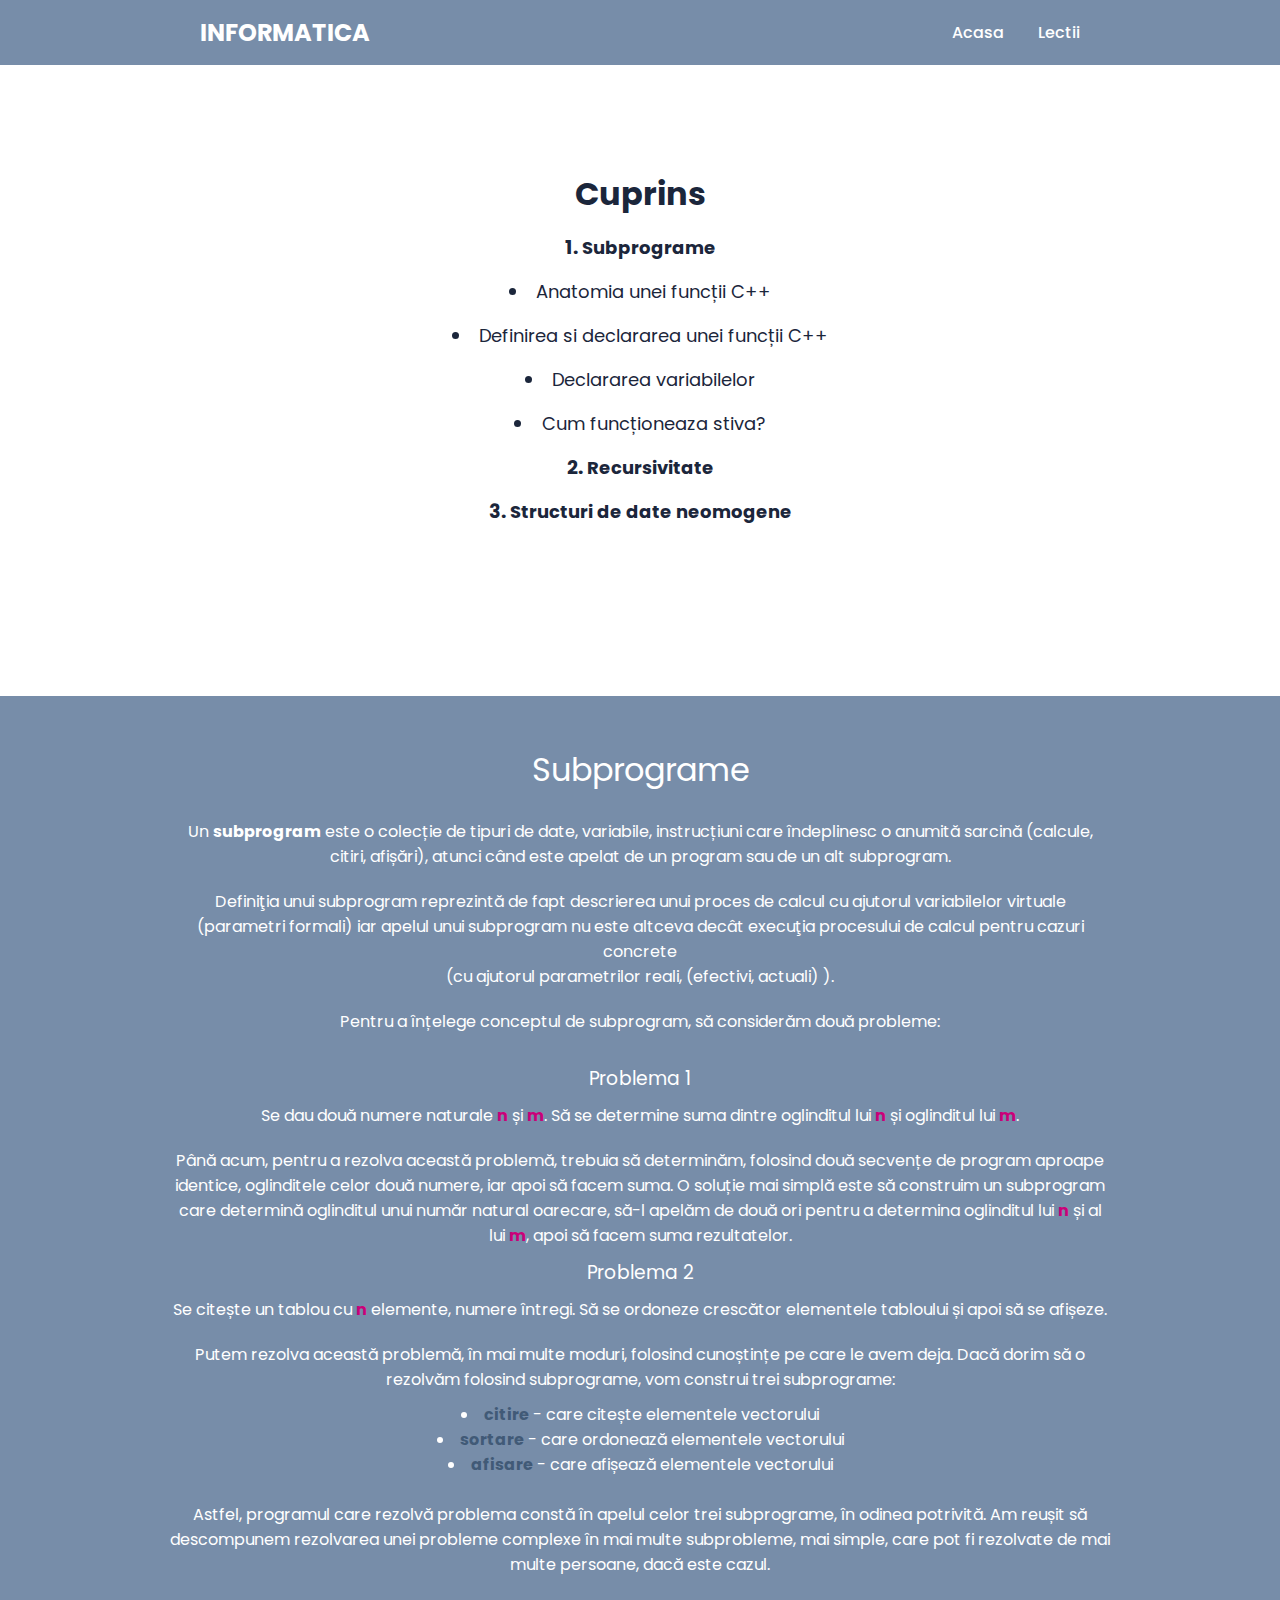
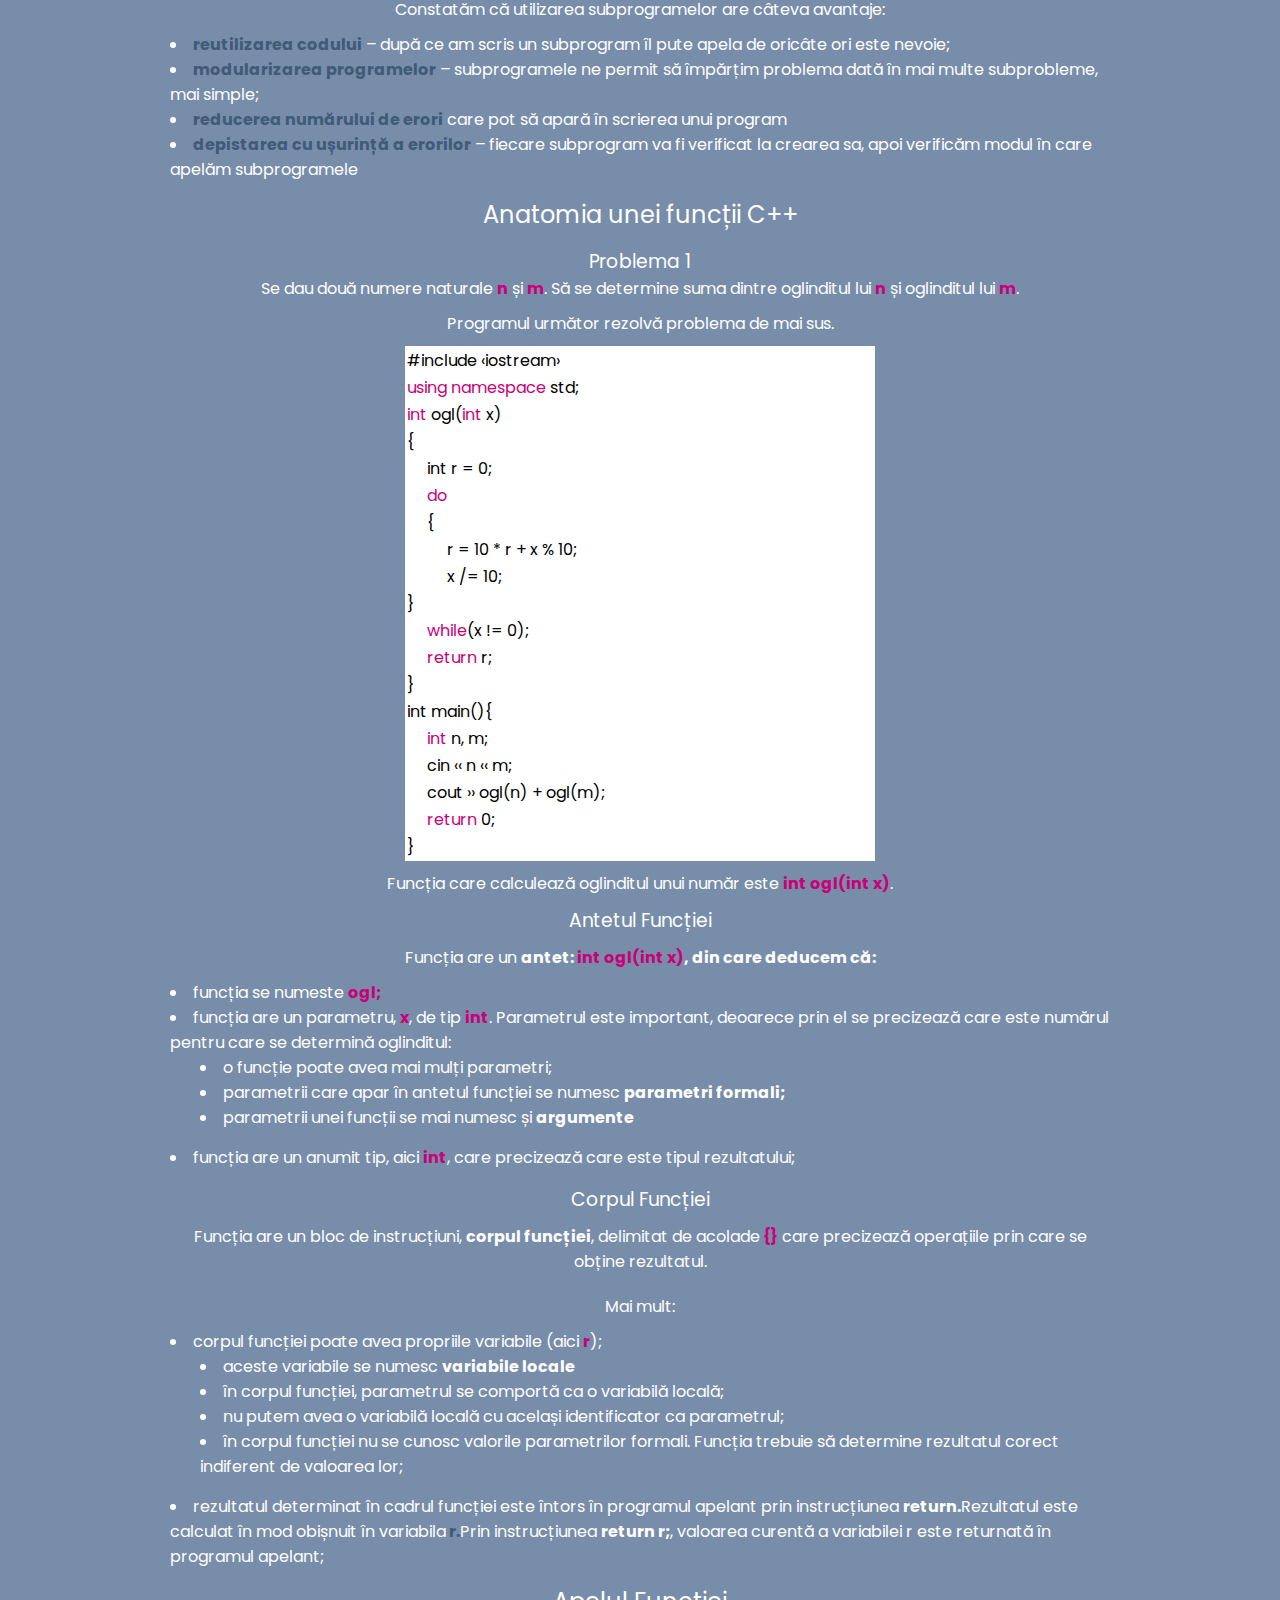
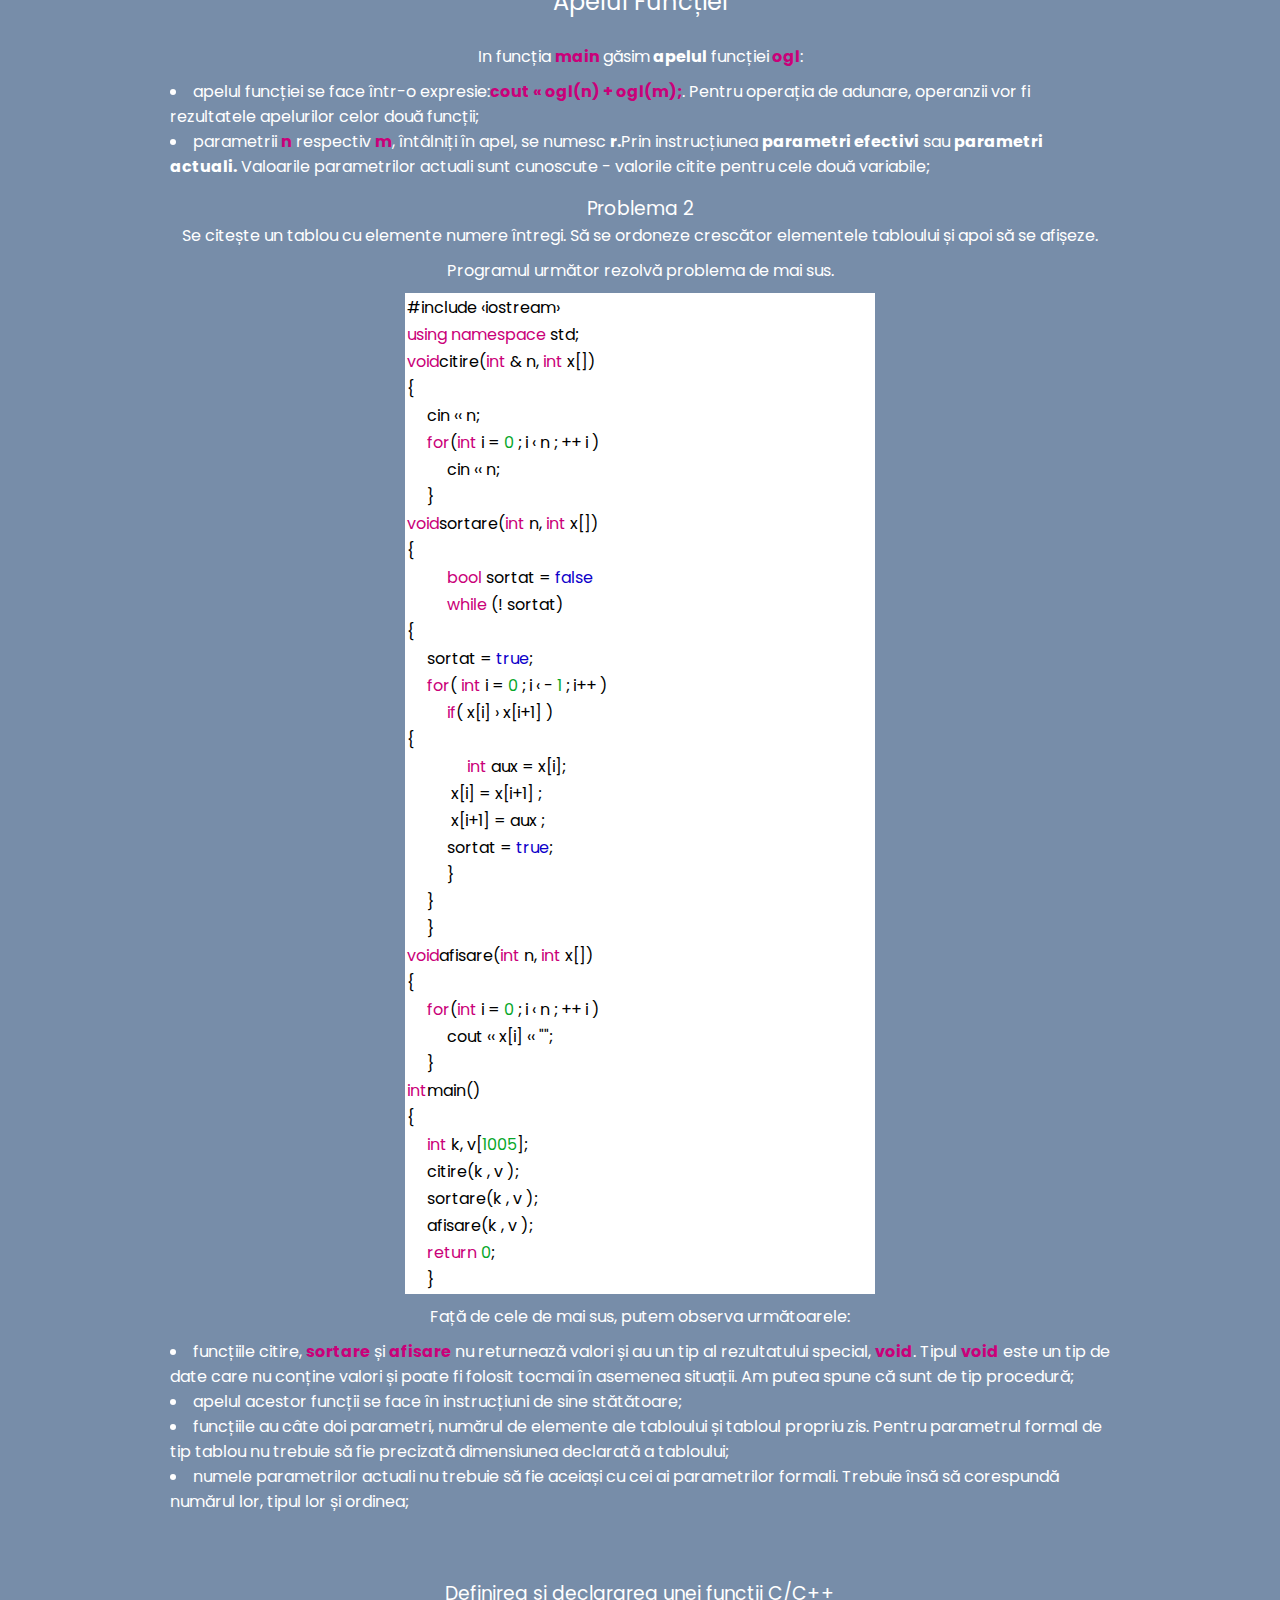
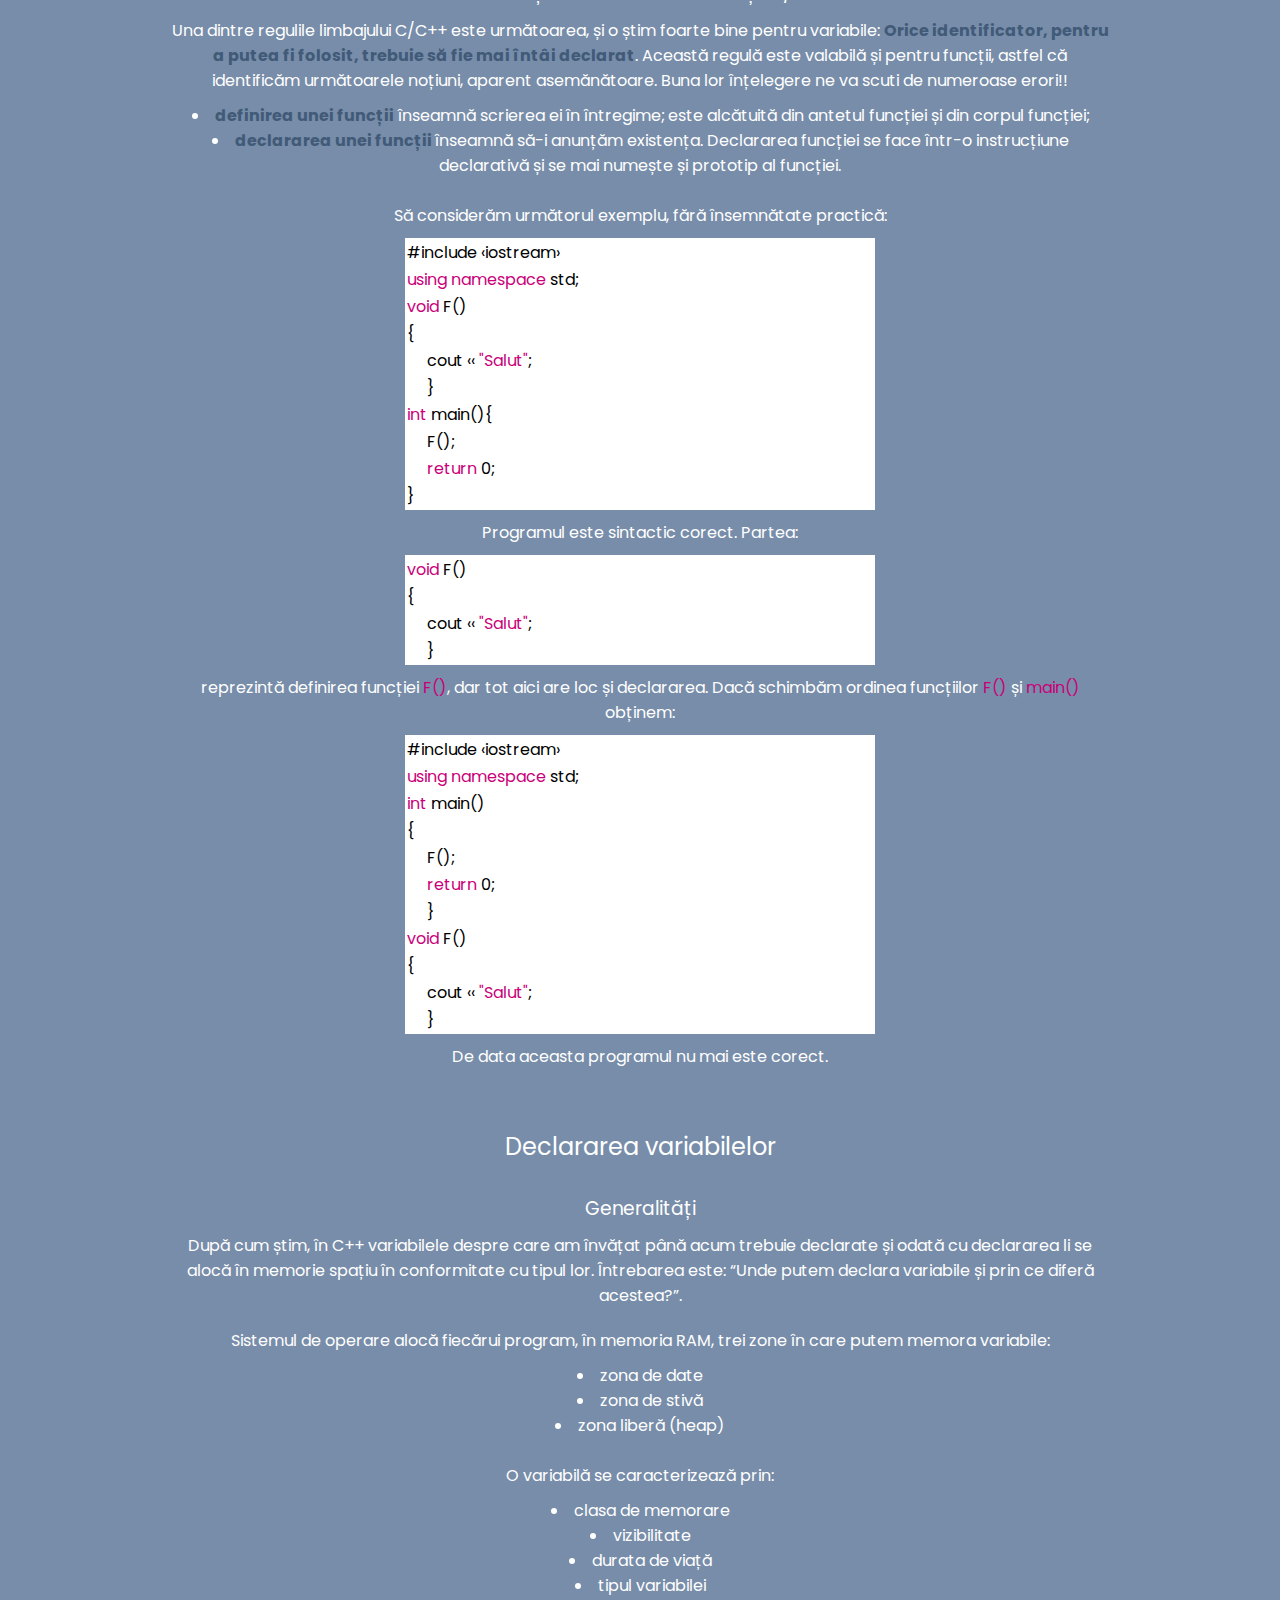
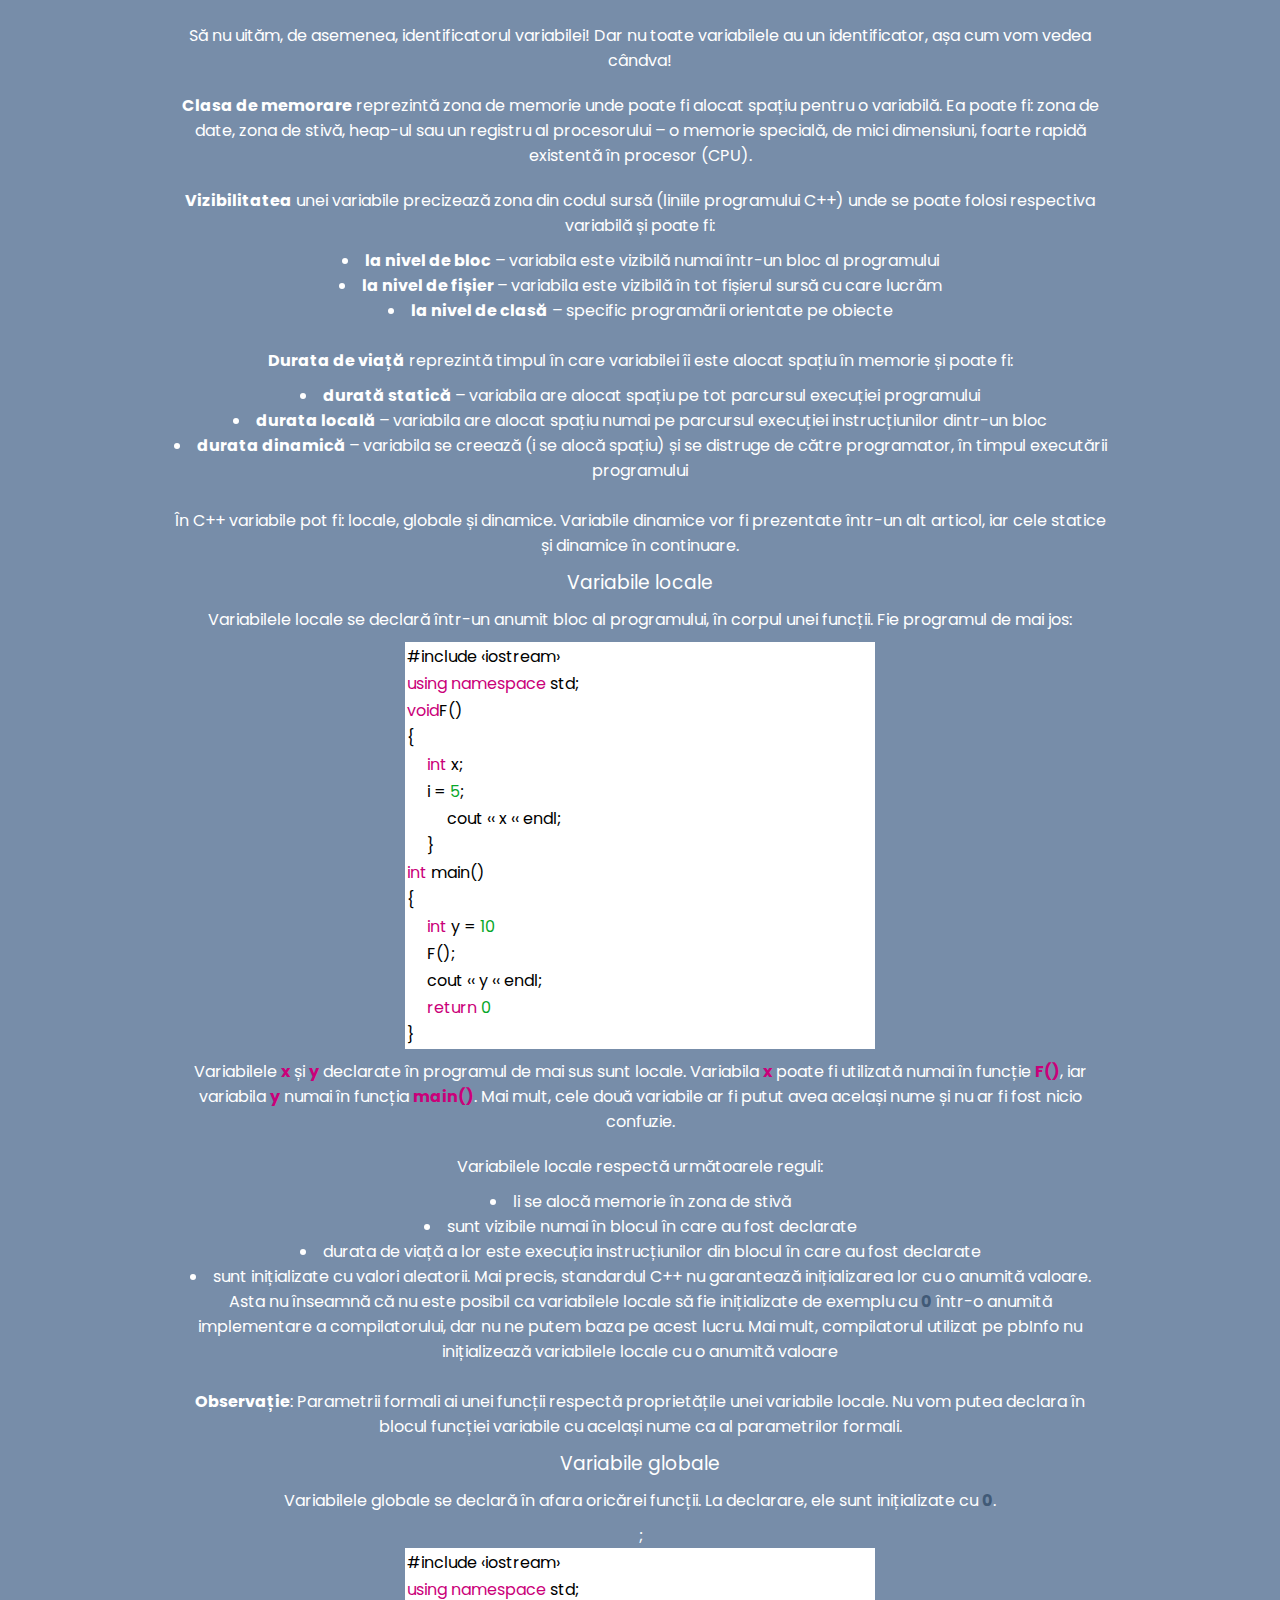
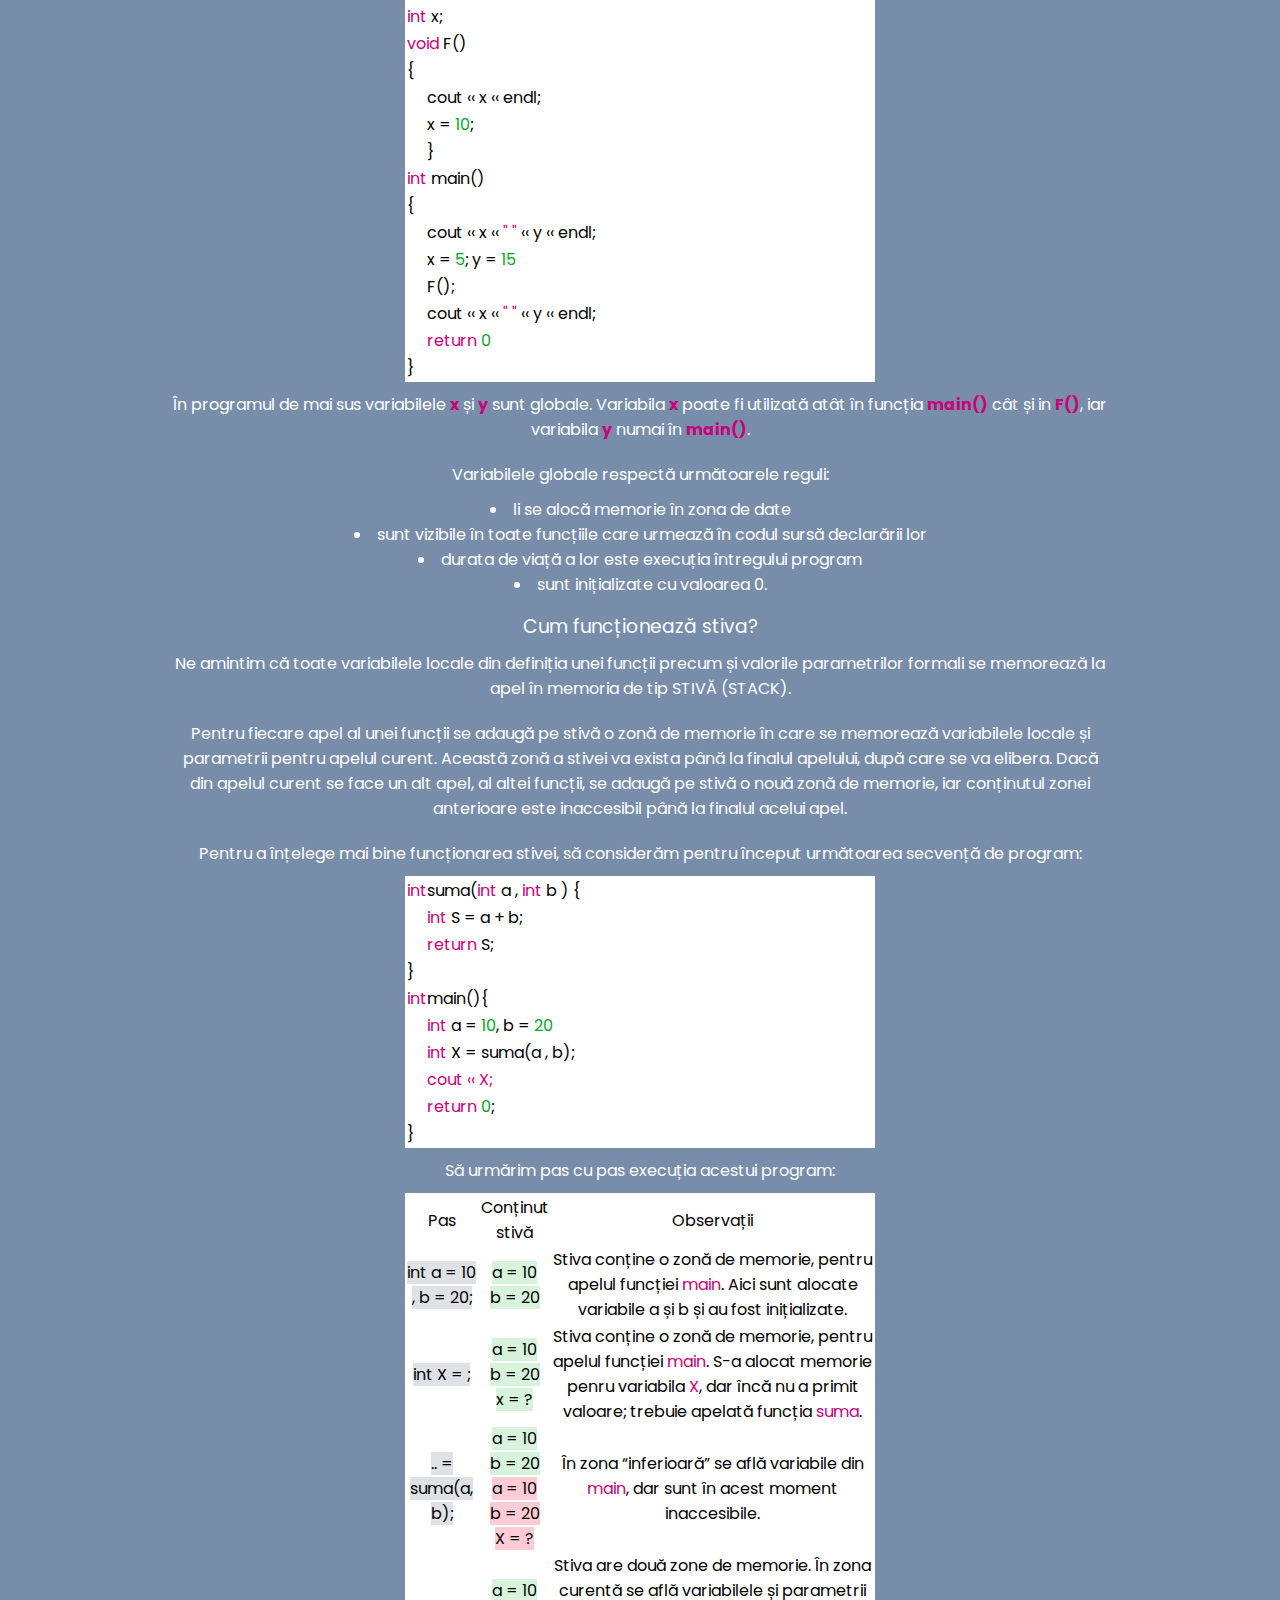
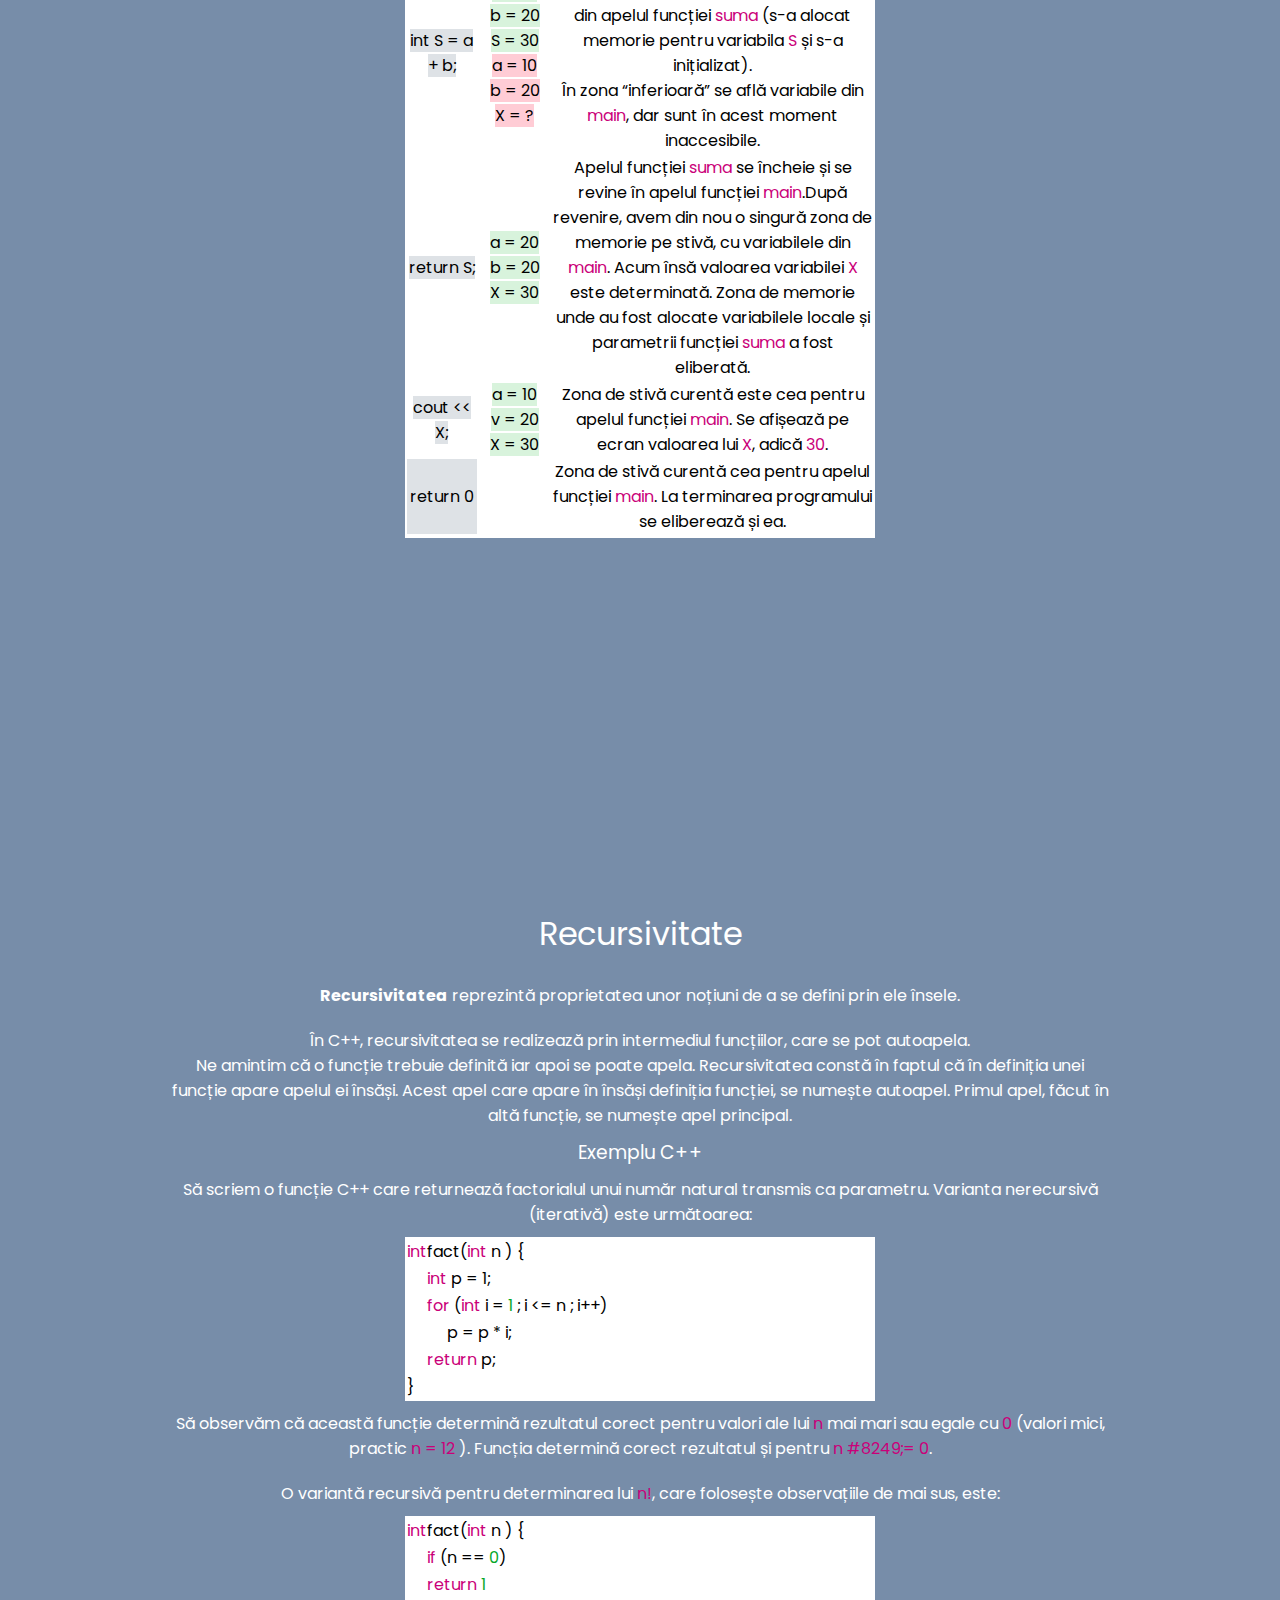
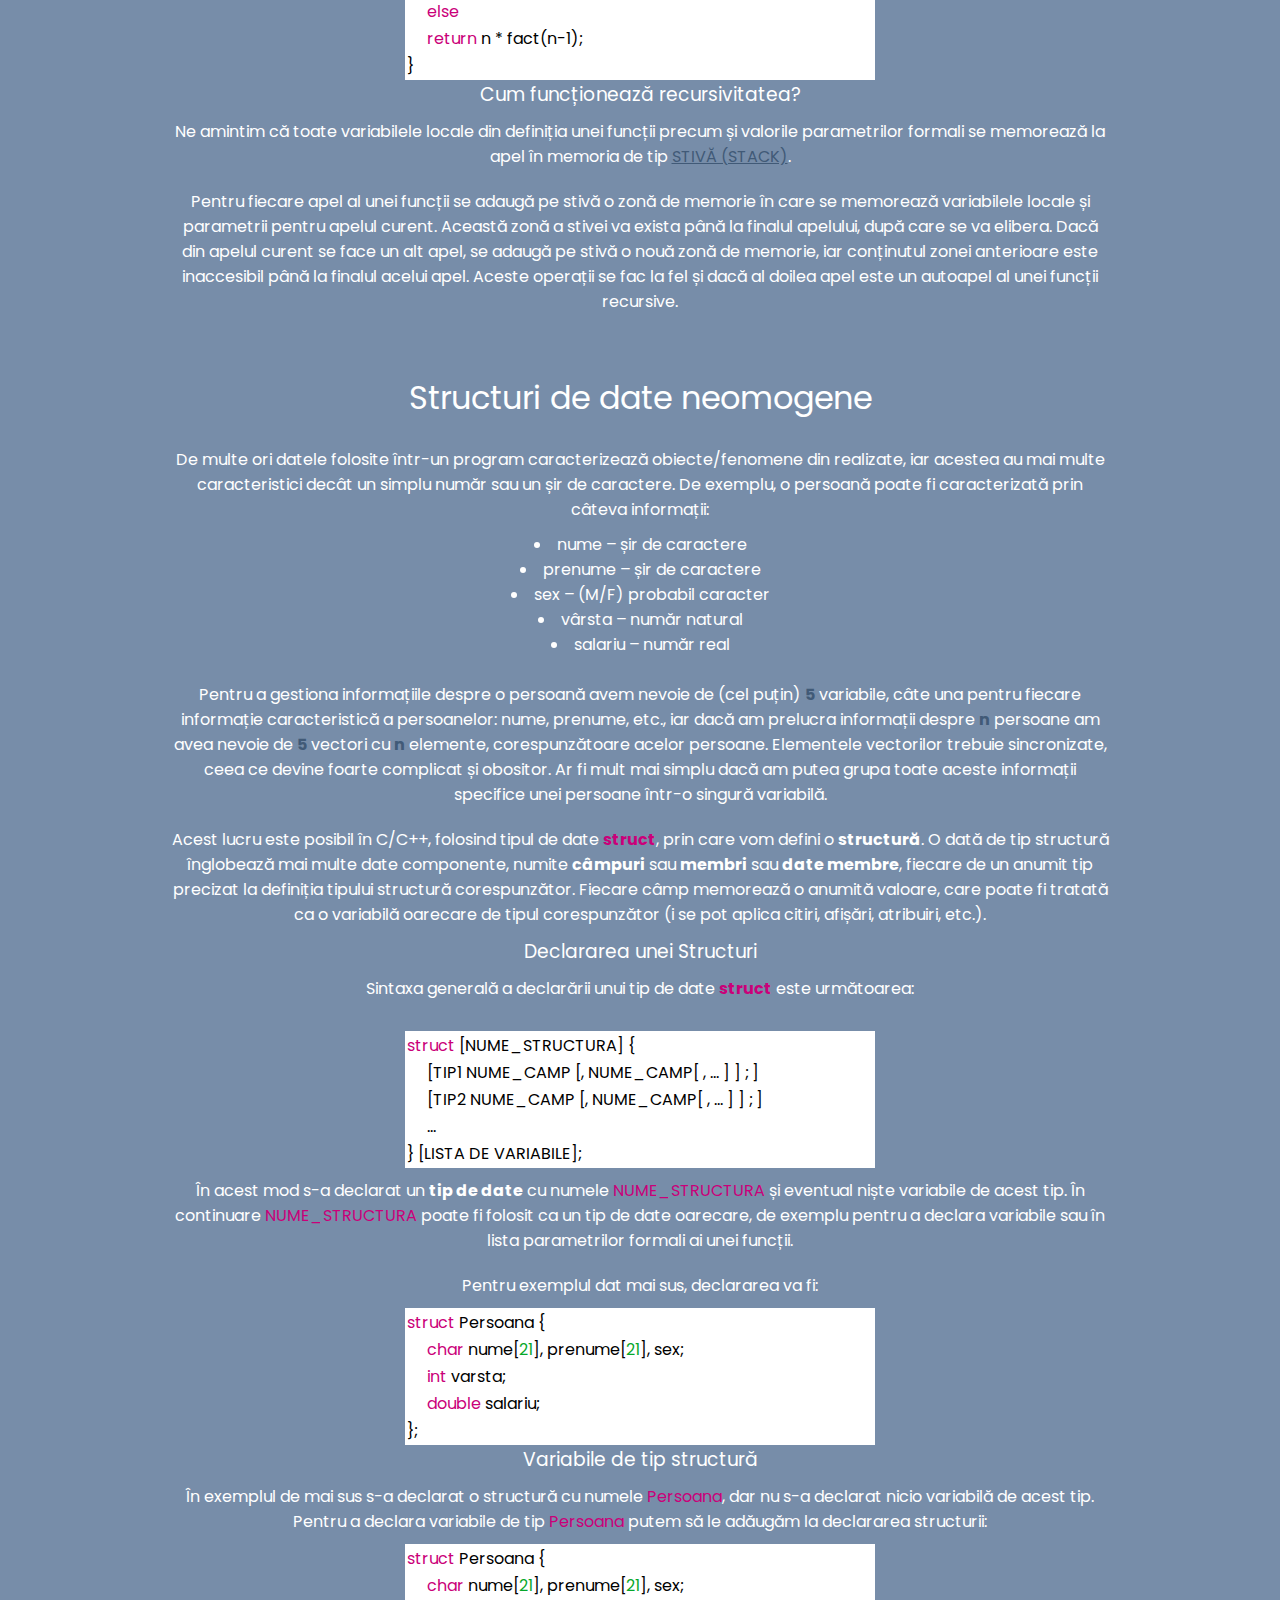
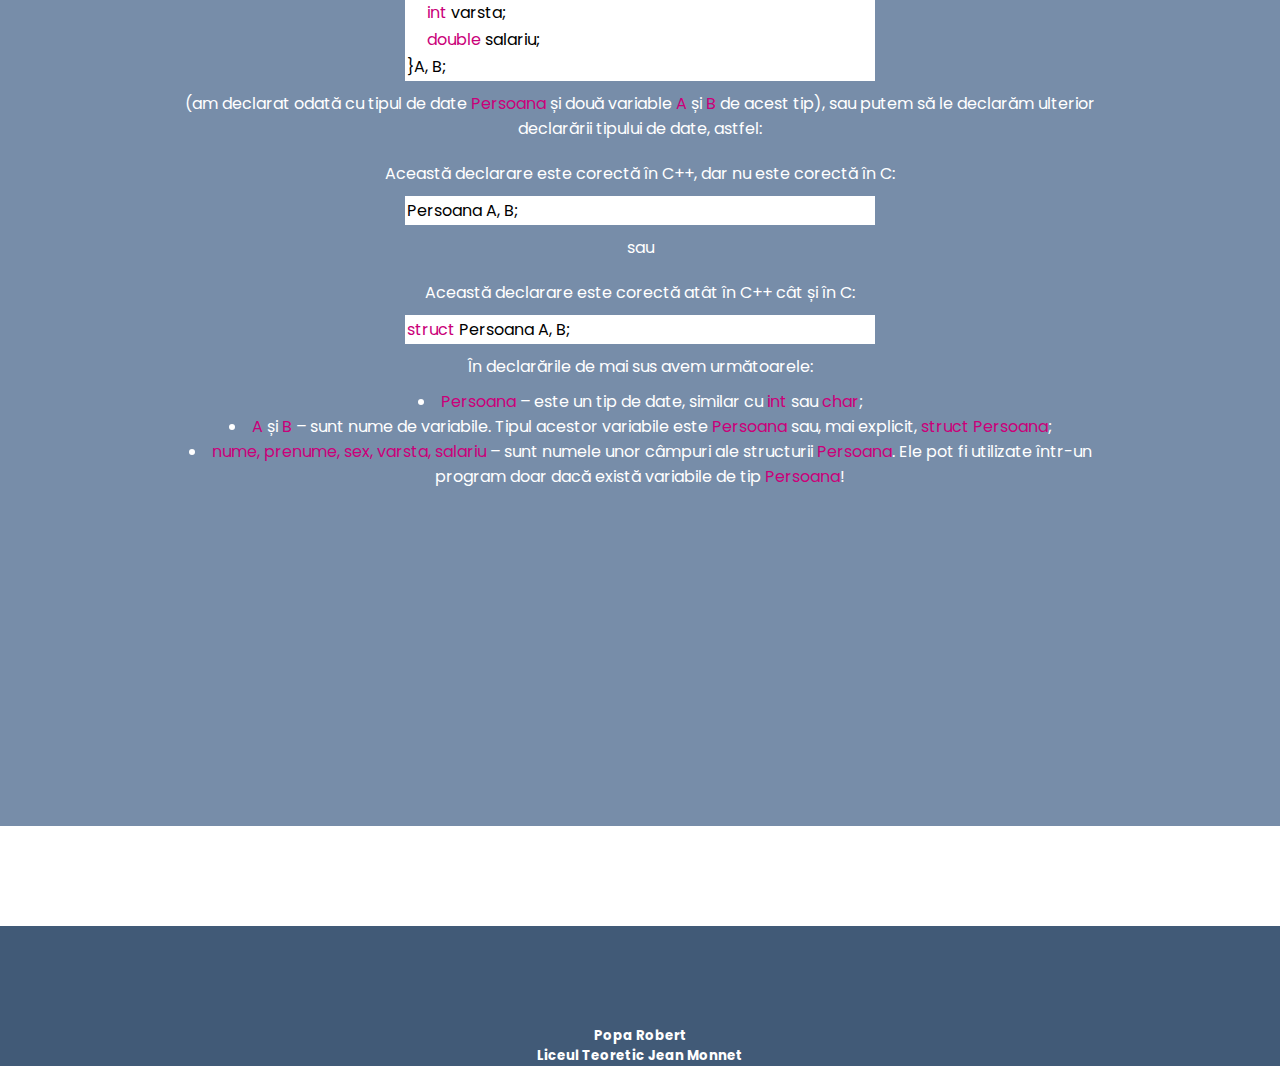
==== lectii.html @ 436a8787 "First commit" ====
<!DOCTYPE html>
<html lang="en">
<head>
    <meta charset="UTF-8">
    <link rel="stylesheet" href="style.css">
    <meta http-equiv="X-UA-Compatible" content="IE=edge">
    <meta name="viewport" content="width=device-width, initial-scale=1.0">
    <title>Lecții</title>
</head>
<body>


    <header>
        <a href="home.html" class="brand">Informatica</a>
        <div class="menu-btn"></div>
        <nav class="navigation" id="main-nav">
          <div class="navigation-items">
            <a href="home.html">Acasa</a>
            <div class="dropdown">
                <a href="#">Lectii</a>
                <div class="dropdown-content">
                    <a href="#">Subprograme</a>
                    <a href="#">Recursivitate</a>
                    <a href="#">Structuri</a>
                </div>
            </div>

            <style>
                .dropdown {
                  position: relative;
                  display: inline-block;
                }
                
                .dropdown-content {
                  display: none;
                  position: absolute;
                  background-color: #778da9;
                  min-width: 160px;
                  box-shadow: 0px 8px 16px 0px rgba(0,0,0,0.5);
                  padding: 12px 5px 16px 5px;
                  z-index: 1;
                }
                
                .dropdown:hover .dropdown-content {
                  display: block;
                }
            </style>
                
        </div>
        </nav>
      </header>

      <section class="no1">
        <div id="cuprins">
            <div class="cuprins">
                <h1>Cuprins</h1>
                <ol>
                    <li class="ol"><a href="#subprograme">Subprograme</a>
                            <ul>
                                <li><a href="#subanat">Anatomia unei funcții C++</a></li>
                                <li><a href="#subdef">Definirea si declararea unei funcții C++</a></li>
                                <li><a href="#subvar">Declararea variabilelor</a></li>
                                <li><a href="#substiv">Cum funcționeaza stiva?</a></li>
                            </ul>
                    </li>
                    <li class="ol"><a href="#recursivitate">Recursivitate</a>
                    </li>
                   
                </li>
                <li class="ol"><a href="#structuri">Structuri de date neomogene</a>
            </li>    
            </ol>
            </div>
        </div>
      </section>

<section id="subprograme">
  <h1 style="padding-top: 50px;">Subprograme</h1>
  <p>Un <span style="font-weight: bold;">subprogram</span> este o colecție de tipuri de date, variabile, instrucțiuni care îndeplinesc o anumită sarcină (calcule, citiri, afișări), atunci când este apelat de un program sau de un alt subprogram.</p>
  <p>Definiţia unui subprogram reprezintă de fapt descrierea unui proces de calcul cu ajutorul variabilelor virtuale (parametri formali) iar apelul unui subprogram nu este altceva decât execuţia procesului de calcul pentru cazuri concrete<br>(cu ajutorul parametrilor reali, (efectivi, actuali) ).</p>
<p style="padding-bottom: 30px;">Pentru a înțelege conceptul de subprogram, să considerăm două probleme:

</p>
<h3>Problema 1</h3>
<p>Se dau două numere naturale <span style="color:#ca0079; font-weight: bold;">n</span> și <span style="color:#ca0079; font-weight: bold;">m</span>. Să se determine suma dintre oglinditul lui <span style="color:#ca0079; font-weight: bold;">n</span> și oglinditul lui <span style="color:#ca0079; font-weight: bold;">m</span>.</p>
<p>Până acum, pentru a rezolva această problemă, trebuia să determinăm, folosind două secvențe de program aproape identice, oglinditele celor două numere, iar apoi să facem suma. O soluție mai simplă este să construim un subprogram care determină oglinditul unui număr natural oarecare, să-l apelăm de două ori pentru a determina oglinditul lui <span style="color:#ca0079; font-weight: bold;">n</span> și al lui <span style="color:#ca0079; font-weight: bold;">m</span>, apoi să facem suma rezultatelor.</p>
<h3>Problema 2</h3>
<p>Se citește un tablou cu <span style="color:#ca0079; font-weight: bold;">n</span> elemente, numere întregi. Să se ordoneze crescător elementele tabloului și apoi să se afișeze.</p>
<p>Putem rezolva această problemă, în mai multe moduri, folosind cunoștințe pe care le avem deja. Dacă dorim să o rezolvăm folosind subprograme, vom construi trei subprograme:</p>
<ul style="list-style: inside;">
  <li><span style="color:#415a77; font-weight: bold;">citire</span> - care citește elementele vectorului</li>
  <li><span style="color:#415a77; font-weight: bold;">sortare</span> - care ordonează elementele vectorului</li>
  <li><span style="color:#415a77; font-weight: bold;">afisare</span> - care afișează elementele vectorului</li>
</ul>
<p>Astfel, programul care rezolvă problema constă în apelul celor trei subprograme, în odinea potrivită. Am reușit să descompunem rezolvarea unei probleme complexe în mai multe subprobleme, mai simple, care pot fi rezolvate de mai multe persoane, dacă este cazul.</p>
<p>Constatăm că utilizarea subprogramelor are câteva avantaje:</p>
<ul style="text-align: left;">
  <li><span style="color:#415a77; font-weight: bold;">reutilizarea codului</span> – după ce am scris un subprogram îl pute apela de oricâte ori este nevoie;</li>
  <li><span style="color:#415a77; font-weight: bold;">modularizarea programelor</span> – subprogramele ne permit să împărțim problema dată în mai multe subprobleme, mai simple;</li>
  <li><span style="color:#415a77; font-weight: bold;">reducerea numărului de erori</span> care pot să apară în scrierea unui program</li>
  <li><span style="color:#415a77; font-weight: bold;">depistarea cu ușurință a erorilor</span> – fiecare subprogram va fi verificat la crearea sa, apoi verificăm modul în care apelăm subprogramele</li>
</ul>

<div id="subanat">
  <h2>Anatomia unei funcții C++</h2>
  <h3>Problema 1</h3>
  <h4 style="font-weight: normal;">Se dau două numere naturale <span style="color:#ca0079; font-weight: bold;">n</span> și <span style="color:#ca0079; font-weight: bold;">m</span>. Să se determine suma dintre oglinditul lui <span style="color:#ca0079; font-weight: bold;">n</span> și oglinditul lui <span style="color:#ca0079; font-weight: bold;">m</span>.</h4>
<p>Programul următor rezolvă problema de mai sus.</p>
  
<table style="background-color: #fff;text-align: left; margin-left: auto; margin-right: auto;width: 50%;color: black; ">
  <tr><td>#include &#8249;iostream&#8250;</span></td></tr>
  <tr><td><span style="color:#ca0079">using namespace</span> std;</td></tr>
  <tr><td><span style="color:#ca0079">int</span> ogl(<span style="color:#ca0079">int</span> x)</td></tr>
  <tr><td>&#123;</td></tr>
  <tr><td>&nbsp;&nbsp;&nbsp;&nbsp;&nbsp;<span>int</span> r = 0;</td></tr>
  <tr><td>&nbsp;&nbsp;&nbsp;&nbsp;&nbsp;<span style="color:#ca0079">do</span></td></tr>
  <tr><td>&nbsp;&nbsp;&nbsp;&nbsp;&nbsp;&#123;</td></tr>
  <tr><td>&nbsp;&nbsp;&nbsp;&nbsp;&nbsp;&nbsp;&nbsp;&nbsp;&nbsp;&nbsp;r = 10 * r + x % 10;</td></tr>
  <tr><td>&nbsp;&nbsp;&nbsp;&nbsp;&nbsp;&nbsp;&nbsp;&nbsp;&nbsp;&nbsp;x /= 10;</td></tr>
  <tr><td>&#125;</td></tr>
  <tr><td>&nbsp;&nbsp;&nbsp;&nbsp;&nbsp;<span style="color:#ca0079">while</span>(x != 0);</td></tr>
  <tr><td>&nbsp;&nbsp;&nbsp;&nbsp;&nbsp;<span style="color:#ca0079">return</span> r;</td></tr>
  <tr><td>&#125;</td></tr>
  <tr><td>int main()&#123;</td></tr>
  <tr><td>&nbsp;&nbsp;&nbsp;&nbsp;&nbsp;<span style="color:#ca0079">int</span> n, m;</td></tr>
  <tr><td>&nbsp;&nbsp;&nbsp;&nbsp;&nbsp;cin &#8249;&#8249; n &#8249;&#8249; m;</td></tr>
  <tr><td>&nbsp;&nbsp;&nbsp;&nbsp;&nbsp;cout &#8250;&#8250; ogl(n) + ogl(m);</td></tr>
  <tr><td>&nbsp;&nbsp;&nbsp;&nbsp;&nbsp;<span style="color:#ca0079">return</span> 0;</td></tr>
  <tr><td>&#125;</td></tr>
</table>
<p>Funcția care calculează oglinditul unui număr este <span style="color:#ca0079; font-weight: bold;">int ogl(int x)</span>.</p>
<h3>Antetul Funcției</h3>
<p>Funcția are un <span style="font-weight: bold;">antet: <span style="color:#ca0079; font-weight: bold;">int ogl(int x)</span>, din care deducem că:</p>
<ul style="list-style: inside; text-align: left;">
  <li>funcția se numeste <span style="color:#ca0079; font-weight: bold;">ogl;</span></li>
  <li>funcția are un parametru, <span style="color:#ca0079; font-weight: bold;">x</span>, de tip <span style="color:#ca0079; font-weight: bold;">int</span>. Parametrul este important, deoarece prin el se precizează care este numărul pentru care se determină oglinditul:<ul style="padding-left: 30px;">
    <li>o funcție poate avea mai mulți parametri;
    </li>
    <li>parametrii care apar în antetul funcției se numesc <span style="font-weight: bold;">parametri formali;</span>
    </li>
    <li>parametrii unei funcții se mai numesc și <span style="font-weight: bold;">argumente</span>
    </li>
  </ul></li>
  <li>funcția are un anumit tip, aici <span style="color:#ca0079; font-weight: bold;">int</span>, care precizează care este tipul rezultatului;
  </li>

</ul>
<h3>Corpul Funcției</h3>
<p>Funcția are un bloc de instrucțiuni, <span style="font-weight: bold;">corpul funcției</span>, delimitat de acolade<span style="color:#ca0079; font-weight: bold;"> {}</span> care precizează operațiile prin care se obține rezultatul.</p>
<p>Mai mult:</p>
<ul style="list-style: inside; text-align: left;">
  <li>corpul funcției poate avea propriile variabile (aici <span style="color:#ca0079; font-weight: bold;">r</span>);
<ul style="padding-left: 30px;">
    <li>aceste variabile se numesc <span style="font-weight: bold;">variabile locale</span>
    </li>
    <li>în corpul funcției, parametrul se comportă ca o variabilă locală;
    </li>
    <li>nu putem avea o variabilă locală cu același identificator ca parametrul;
    </li>
    <li>în corpul funcției nu se cunosc valorile parametrilor formali. Funcția trebuie să determine rezultatul corect indiferent de valoarea lor;</li>
  </ul></li>
  <li>rezultatul determinat în cadrul funcției este întors în programul apelant prin instrucțiunea <span style="font-weight: bold;">return.</span>Rezultatul este calculat în mod obișnuit în variabila<span style="color:#415a77; font-weight: bold;"> r.</span>Prin instrucțiunea <span style="font-weight: bold;">return r;</span>, valoarea curentă a variabilei r este returnată în programul apelant;</li>
</ul></li>

<h2>Apelul Funcției</h2>
<p>In funcția <span style="font-weight: bold; color: #ca0079;">main </span>găsim<span style="font-weight: bold;"> apelul</span> funcției<span style="color:#ca0079;font-weight: bold;"> ogl</span>:</p>
<ul style="list-style: inside; text-align: left;">
  <li>apelul funcției se face într-o expresie:<span style="color:#ca0079; font-weight: bold;">cout &#171; ogl(n) + ogl(m);</span>. Pentru operația de adunare, operanzii vor fi rezultatele apelurilor celor două funcții;</li>
  <li>parametrii <span style="font-weight: bold; color: #ca0079;">n</span> respectiv <span style="font-weight: bold; color: #ca0079;">m</span>, întâlniți în apel, se numesc <span style="font-weight: bold;"> r.</span>Prin instrucțiunea <span style="font-weight: bold;">parametri efectivi</span> sau <span style="font-weight: bold;">parametri actuali.</span> Valoarile parametrilor actuali sunt cunoscute - valorile citite pentru cele două variabile;</li>
</ul>



<h3>Problema 2</h3>
  <h4 style="font-weight: normal;">Se citește un tablou cu elemente numere întregi. Să se ordoneze crescător elementele tabloului și apoi să se afișeze.
  </h4>
<p>Programul următor rezolvă problema de mai sus.</p>
  
<table style="background-color: #fff;text-align: left; margin-left: auto; margin-right: auto;width: 50%;color: black; ">
  <tr><td>#include &#8249;iostream&#8250;</span></td></tr>
  <tr><td><span style="color:#ca0079">using namespace</span> std;</td></tr>
  <tr><td><span style="color:#ca0079">void</span>citire(<span style="color:#ca0079">int</span> & n, <span style="color:#ca0079">int</span> x[])</td></tr>
  <tr><td>&#123;</td></tr>
  <tr><td>&nbsp;&nbsp;&nbsp;&nbsp;&nbsp;<span>cin</span> &#8249;&#8249; n;</td></tr>
  <tr><td>&nbsp;&nbsp;&nbsp;&nbsp;&nbsp;<span style="color:#ca0079">for</span>(<span style="color:#ca0079">int</span> i = <span style="color:#07a72a">0</span> ; i &#8249; n ; ++ i )</td></tr>
  <tr><td>&nbsp;&nbsp;&nbsp;&nbsp;&nbsp;&nbsp;&nbsp;&nbsp;&nbsp;&nbsp;<span>cin</span> &#8249;&#8249; n;</td></tr>
  <tr><td>&nbsp;&nbsp;&nbsp;&nbsp;&nbsp;&#125;</td></tr>
  <tr><td><span style="color:#ca0079">void</span>sortare(<span style="color:#ca0079">int</span> n, <span style="color:#ca0079">int</span> x[])</td></tr>
  <tr><td>&#123;</td></tr>
  <tr><td>&nbsp;&nbsp;&nbsp;&nbsp;&nbsp;&nbsp;&nbsp;&nbsp;&nbsp;&nbsp;<span style="color:#ca0079">bool</span> sortat = <span style="color:#0d00ca">false</span> </td></tr>
  <tr><td>&nbsp;&nbsp;&nbsp;&nbsp;&nbsp;&nbsp;&nbsp;&nbsp;&nbsp;&nbsp;<span style="color:#ca0079">while</span> (! sortat)</td></tr>
  <tr><td>&#123;</td></tr>
  <tr><td>&nbsp;&nbsp;&nbsp;&nbsp;&nbsp;sortat = <span style="color:#0d00ca">true</span>;</td></tr>
  <tr><td>&nbsp;&nbsp;&nbsp;&nbsp;&nbsp;<span style="color:#ca0079">for</span>( <span style="color:#ca0079">int</span> i = <span style="color:#07a72a">0</span> ; i &#8249; - <span style="color:#07a72a">1</span> ; i++ )</td></tr>
  <tr><td>&nbsp;&nbsp;&nbsp;&nbsp;&nbsp;&nbsp;&nbsp;&nbsp;&nbsp;&nbsp;<span style="color:#ca0079">if</span>( x[i] &#8250; x[i+1] )</td></tr>
  <tr><td>&#123;</td></tr>
  <tr><td>&nbsp;&nbsp;&nbsp;&nbsp;&nbsp;&nbsp;&nbsp;&nbsp;&nbsp;&nbsp;&nbsp;&nbsp;&nbsp;&nbsp;&nbsp;<span style="color:#ca0079">int</span>  aux = x[i];</td></tr>
  <tr><td>&nbsp;&nbsp;&nbsp;&nbsp;&nbsp;&nbsp;&nbsp;&nbsp;&nbsp;&nbsp; x[i] = x[i+1] ;</td></tr>
<tr><td>&nbsp;&nbsp;&nbsp;&nbsp;&nbsp;&nbsp;&nbsp;&nbsp;&nbsp;&nbsp; x[i+1] = aux ;</td></tr>
<tr><td>&nbsp;&nbsp;&nbsp;&nbsp;&nbsp;&nbsp;&nbsp;&nbsp;&nbsp;&nbsp;sortat = <span style="color:#0d00ca">true</span>;</td></tr>
  <tr><td>&nbsp;&nbsp;&nbsp;&nbsp;&nbsp;&nbsp;&nbsp;&nbsp;&nbsp;&nbsp;&#125;</td></tr>
  <tr><td>&nbsp;&nbsp;&nbsp;&nbsp;&nbsp;&#125;</td></tr>
  <tr><td>&nbsp;&nbsp;&nbsp;&nbsp;&nbsp;&#125;</td></tr>
  <tr><td><span style="color:#ca0079">void</span>afisare(<span style="color:#ca0079">int</span> n, <span style="color:#ca0079">int</span> x[])</td></tr>
  <tr><td>&#123;</td></tr>
  <tr><td>&nbsp;&nbsp;&nbsp;&nbsp;&nbsp;<span style="color:#ca0079">for</span>(<span style="color:#ca0079">int</span> i = <span style="color:#07a72a">0</span> ; i &#8249; n ; ++ i )</td></tr>
  <tr><td>&nbsp;&nbsp;&nbsp;&nbsp;&nbsp;&nbsp;&nbsp;&nbsp;&nbsp;&nbsp;<span>cout</span> &#8249;&#8249; x[i] &#8249;&#8249; "";</td></tr>
  <tr><td>&nbsp;&nbsp;&nbsp;&nbsp;&nbsp;&#125;</td></tr>
  <tr><td><span style="color:#ca0079">int</span>main()</td></tr>
  <tr><td>&#123;</td></tr>
  <tr><td>&nbsp;&nbsp;&nbsp;&nbsp;&nbsp;<span style="color:#ca0079">int</span> k, v[<span style="color:#07a72a">1005</span>];<td></tr>
  <tr><td>&nbsp;&nbsp;&nbsp;&nbsp;&nbsp;citire(k , v );</td></tr>
  <tr><td>&nbsp;&nbsp;&nbsp;&nbsp;&nbsp;sortare(k , v );</td></tr>
  <tr><td>&nbsp;&nbsp;&nbsp;&nbsp;&nbsp;afisare(k , v );</td></tr>
  <tr><td>&nbsp;&nbsp;&nbsp;&nbsp;&nbsp;<span style="color:#ca0079">return</span> <span style="color:#07a72a">0</span>;</td></tr>
  <tr><td>&nbsp;&nbsp;&nbsp;&nbsp;&nbsp;&#125;</td></tr>
  
</table>
<p>Față de cele de mai sus, putem observa următoarele:</p>
<ul style="list-style: inside; text-align: left;">
  <li>funcțiile citire</span>, <span style="color:#ca0079; font-weight: bold;">sortare</span> și <span style="color:#ca0079; font-weight: bold;">afisare</span> nu returnează valori și au un tip al rezultatului special, <span style="color:#ca0079; font-weight: bold;">void</span>. Tipul <span style="color:#ca0079; font-weight: bold;">void</span> este un tip de date care nu conține valori și poate fi folosit tocmai în asemenea situații. Am putea spune că sunt de tip procedură;</li>
  <li>apelul acestor funcții se face în instrucțiuni de sine stătătoare;
  </li>
    <li>funcțiile au câte doi parametri, numărul de elemente ale tabloului și tabloul propriu zis. Pentru parametrul formal de tip tablou nu trebuie să fie precizată dimensiunea declarată a tabloului;
    </li>
    <li>numele parametrilor actuali nu trebuie să fie aceiași cu cei ai parametrilor formali. Trebuie însă să corespundă numărul lor, tipul lor și ordinea;
    </li>
  </ul>
</div>
<div id="subdef">
  <h3 style="padding-top: 50px;">Definirea și declararea unei funcții C/C++</h3>
<p>Una dintre regulile limbajului C/C++ este următoarea, și o știm foarte bine pentru variabile: <span style="color:#415a77; font-weight: bold;">Orice identificator, pentru a putea fi folosit, trebuie să fie mai întâi declarat</span>. Această regulă este valabilă și pentru funcții, astfel că identificăm următoarele noțiuni, aparent asemănătoare. Buna lor înțelegere ne va scuti de numeroase erori!!</p>
<ul>
  <li> <span style="color:#415a77; font-weight: bold;">definirea unei funcții</span> înseamnă scrierea ei în întregime; este alcătuită din antetul funcției și din corpul funcției;</li>
  <li><span style="color:#415a77; font-weight: bold;">declararea unei funcții </span>înseamnă să-i anunțăm existența. Declararea funcției se face într-o instrucțiune declarativă și se mai numește și prototip al funcției.</li>
</ul>
<p>Să considerăm următorul exemplu, fără însemnătate practică:</p>
<table style="background-color: #fff;text-align: left; margin-left: auto; margin-right: auto;width: 50%;color: black; ">
  <tr><td>#include &#8249;iostream&#8250;</span></td></tr>
  <tr><td><span style="color:#ca0079">using namespace</span> std;</td></tr>
  <tr><td><span style="color:#ca0079">void</span> F()</td></tr>
  <tr><td>&#123;</td></tr>
  <tr><td>&nbsp;&nbsp;&nbsp;&nbsp;&nbsp;cout &#8249;&#8249; <span style="color:#ca0079">"Salut"</span>;</td></tr>
  <tr><td>&nbsp;&nbsp;&nbsp;&nbsp;&nbsp;&#125;</td></tr>
  <tr><td><span style="color:#ca0079">int</span> main()&#123;</td></tr>
  <tr><td>&nbsp;&nbsp;&nbsp;&nbsp;&nbsp;F();</td></tr>
  <tr><td>&nbsp;&nbsp;&nbsp;&nbsp;&nbsp;<span style="color:#ca0079">return</span> 0;</td></tr>
  <tr><td>&#125;</td></tr>
</table>
<p>Programul este sintactic corect. Partea:</p>
<table style="background-color: #fff;text-align: left; margin-left: auto; margin-right: auto;width: 50%;color: black; ">
  <tr><td><span style="color:#ca0079">void</span> F()</td></tr>
  <tr><td>&#123;</td></tr>
  <tr><td>&nbsp;&nbsp;&nbsp;&nbsp;&nbsp;cout &#8249;&#8249; <span style="color:#ca0079">"Salut"</span>;</td></tr>
  <tr><td>&nbsp;&nbsp;&nbsp;&nbsp;&nbsp;&#125;</td></tr>
</table>
<p>reprezintă definirea funcției <span style="color:#ca0079">F()</span>, dar tot aici are loc și declararea. Dacă schimbăm ordinea funcțiilor <span style="color:#ca0079">F()</span> și <span style="color:#ca0079">main()</span> obținem:</p>
<table style="background-color: #fff;text-align: left; margin-left: auto; margin-right: auto;width: 50%;color: black; ">
  <tr><td>#include &#8249;iostream&#8250;</span></td></tr>
  <tr><td><span style="color:#ca0079">using namespace</span> std;</td></tr>
  <tr><td><span style="color:#ca0079">int</span> main()</td></tr>
  <tr><td>&#123;</td></tr>
  <tr><td>&nbsp;&nbsp;&nbsp;&nbsp;&nbsp;F();</td></tr>
  <tr><td>&nbsp;&nbsp;&nbsp;&nbsp;&nbsp;<span style="color:#ca0079">return</span> 0;</td></tr>
  <tr><td>&nbsp;&nbsp;&nbsp;&nbsp;&nbsp;&#125;</td></tr>
  <tr><td><span style="color:#ca0079">void</span> F()</td></tr>
  <tr><td>&#123;</td></tr>
  <tr><td>&nbsp;&nbsp;&nbsp;&nbsp;&nbsp;cout &#8249;&#8249; <span style="color:#ca0079">"Salut"</span>;</td></tr>
  <tr><td>&nbsp;&nbsp;&nbsp;&nbsp;&nbsp;&#125;</td></tr>
</table>
<p>
  De data aceasta programul nu mai este corect.</p>
</div>

<div id="subvar">
  <h2 style="padding-top: 50px;">Declararea variabilelor</h2>
  <h3 style="padding-top: 15px;">Generalități</h3>
  <p>După cum știm, în C++ variabilele despre care am învățat până acum trebuie declarate și odată cu declararea li se alocă în memorie spațiu în conformitate cu tipul lor. Întrebarea este: “Unde putem declara variabile și prin ce diferă acestea?”.  </p>
  <p>Sistemul de operare alocă fiecărui program, în memoria RAM, trei zone în care putem memora variabile:  </p>
<ul>
  <li>zona de date</li>
  <li>zona de stivă
  </li>
  <li>zona liberă (heap)
  </li>
</ul>
<p>O variabilă se caracterizează prin:</p>
<ul>
  <li>clasa de memorare</li>
  <li>vizibilitate</li>
  <li>durata de viață
  </li>
  <li>tipul variabilei
  </li>
</ul>
<p>Să nu uităm, de asemenea, identificatorul variabilei! Dar nu toate variabilele au un identificator, așa cum vom vedea cândva!
</p>
<p><span style="font-weight: bold;">Clasa de memorare</span> reprezintă zona de memorie unde poate fi alocat spațiu pentru o variabilă. Ea poate fi: zona de date, zona de stivă, heap-ul sau un registru al procesorului – o memorie specială, de mici dimensiuni, foarte rapidă existentă în procesor (CPU).</p>
<p><span style="font-weight: bold;">Vizibilitatea</span> unei variabile precizează zona din codul sursă (liniile programului C++) unde se poate folosi respectiva variabilă și poate fi:</p>
<ul>
  <li><span style="font-weight: bold;">la nivel de bloc</span> – variabila este vizibilă numai într-un bloc al programului</li>
  <li><span style="font-weight: bold;">la nivel de fișier </span>– variabila este vizibilă în tot fișierul sursă cu care lucrăm</li>
  <li><span style="font-weight: bold;">la nivel de clasă</span> – specific programării orientate pe obiecte</li>
</ul>

<p><span style="font-weight: bold;">Durata de viață</span> reprezintă timpul în care variabilei îi este alocat spațiu în memorie și poate fi:</p>
<ul>
  <li><span style="font-weight: bold;">durată statică </span>– variabila are alocat spațiu pe tot parcursul execuției programului</li>
  <li><span style="font-weight: bold;">durata locală </span>– variabila are alocat spațiu numai pe parcursul execuției instrucțiunilor dintr-un bloc</li>
  <li><span style="font-weight: bold;">durata dinamică </span>– variabila se creează (i se alocă spațiu) și se distruge de către programator, în timpul executării programului</li>
</ul>
<p>În C++ variabile pot fi: locale, globale și dinamice. Variabile dinamice vor fi prezentate într-un alt articol, iar cele statice și dinamice în continuare.</p>
<h3>Variabile locale</h3>
<p>Variabilele locale se declară într-un anumit bloc al programului, în corpul unei funcții. Fie programul de mai jos:</p>

<table style="background-color: #fff;text-align: left; margin-left: auto; margin-right: auto;width: 50%;color: black; ">
  <tr><td>#include &#8249;iostream&#8250;</span></td></tr>
  <tr><td><span style="color:#ca0079">using namespace</span> std;</td></tr>
  <tr><td><span style="color:#ca0079">void</span>F()</td></tr>
  <tr><td>&#123;</td></tr>
  <tr><td>&nbsp;&nbsp;&nbsp;&nbsp;&nbsp;<span style="color: #ca0079;">int</span> x;</td></tr>
  <tr><td>&nbsp;&nbsp;&nbsp;&nbsp;&nbsp;i = <span style="color:#07a72a">5</span>;</td></tr>
  <tr><td>&nbsp;&nbsp;&nbsp;&nbsp;&nbsp;&nbsp;&nbsp;&nbsp;&nbsp;&nbsp;<span>cout</span> &#8249;&#8249; x &#8249;&#8249; endl;</td></tr>
  <tr><td>&nbsp;&nbsp;&nbsp;&nbsp;&nbsp;&#125;</td></tr>
  <tr><td><span style="color:#ca0079">int</span> main()</td></tr>
  <tr><td>&#123;</td></tr>
  <tr><td>&nbsp;&nbsp;&nbsp;&nbsp;&nbsp;<span style="color:#ca0079">int</span> y = <span style="color:#07a72a">10</span> </td></tr>
  <tr><td>&nbsp;&nbsp;&nbsp;&nbsp;&nbsp;F();</td></tr>
  <tr><td>&nbsp;&nbsp;&nbsp;&nbsp;&nbsp;cout &#8249;&#8249; y &#8249;&#8249; endl;</td></tr>
  <tr><td>&nbsp;&nbsp;&nbsp;&nbsp;&nbsp;<span style="color:#ca0079">return </span><span style="color:#07a72a">0</span></td></tr>
  <tr><td>&#125;</td></tr>
</table>
<p>Variabilele <span style="color:#ca0079; font-weight: bold;">x</span> și <span style="color:#ca0079; font-weight: bold;">y</span> declarate în programul de mai sus sunt locale. Variabila <span style="color:#ca0079; font-weight: bold;">x</span> poate fi utilizată numai în funcție <span style="color:#ca0079; font-weight: bold;">F()</span>, iar variabila <span style="color:#ca0079; font-weight: bold;">y</span> numai în funcția <span style="color:#ca0079; font-weight: bold;">main()</span>. Mai mult, cele două variabile ar fi putut avea același nume și nu ar fi fost nicio confuzie.</p>
<p>Variabilele locale respectă următoarele reguli:</p>
<ul>
  <li>li se alocă memorie în zona de stivă
  </li>
  <li>sunt vizibile numai în blocul în care au fost declarate
  </li>
  <li>durata de viață a lor este execuția instrucțiunilor din blocul în care au fost declarate
  </li>
  <li>sunt inițializate cu valori aleatorii. Mai precis, standardul C++ nu garantează inițializarea lor cu o anumită valoare. Asta nu înseamnă că nu este posibil ca variabilele locale să fie inițializate de exemplu cu <span style="color:#415a77; font-weight: bold;">0</span> într-o anumită implementare a compilatorului, dar nu ne putem baza pe acest lucru. Mai mult, compilatorul utilizat pe pbInfo nu inițializează variabilele locale cu o anumită valoare
  </li>
</ul>
<p><span style="font-weight: bold;">Observație</span>: Parametrii formali ai unei funcții respectă proprietățile unei variabile locale. Nu vom putea declara în blocul funcției variabile cu același nume ca al parametrilor formali.

</p>
<h3>Variabile globale</h3>
<p>Variabilele globale se declară în afara oricărei funcții. La declarare, ele sunt inițializate cu <span style="color:#415a77; font-weight: bold;">0</span>.</p>
<table style="background-color: #fff;text-align: left; margin-left: auto; margin-right: auto;width: 50%;color: black; ">
  <tr><td>#include &#8249;iostream&#8250;</span></td></tr>
  <tr><td><span style="color:#ca0079">using namespace</span> std;</td></tr>
  <tr><td><span style="color:#ca0079">int</span> x;</td></tr>
  <tr><td><span style="color:#ca0079">void</span> F()</td></tr>
  <tr><td>&#123;</td></tr>
  <tr><td>&nbsp;&nbsp;&nbsp;&nbsp;&nbsp;cout &#8249;&#8249; x &#8249;&#8249; endl;</td></tr>
  <tr><td>&nbsp;&nbsp;&nbsp;&nbsp;&nbsp;x = <span style="color:#07a72a">10</span>;</td></tr>
  <tr><td>&nbsp;&nbsp;&nbsp;&nbsp;&nbsp;&#125;</td></tr>
  <tr><td><span style="color:#ca0079">int</span> main()</td></tr>
  <tr><td>&#123;</td></tr>
  <tr><td>&nbsp;&nbsp;&nbsp;&nbsp;&nbsp;cout &#8249;&#8249; x &#8249;&#8249; <span style="color:#ca0079">" "</span> &#8249;&#8249; y &#8249;&#8249; endl; </td></tr>
  <tr><td>&nbsp;&nbsp;&nbsp;&nbsp;&nbsp;x = <span style="color:#07a72a">5</span>; y = <span style="color:#07a72a">15</span></td>;</tr>
  <tr><td>&nbsp;&nbsp;&nbsp;&nbsp;&nbsp;F();</td></tr>
  <tr><td>&nbsp;&nbsp;&nbsp;&nbsp;&nbsp;cout &#8249;&#8249; x &#8249;&#8249; <span style="color:#ca0079">" "</span> &#8249;&#8249; y &#8249;&#8249; endl; </td></tr>
  <tr><td>&nbsp;&nbsp;&nbsp;&nbsp;&nbsp;<span style="color:#ca0079">return </span><span style="color:#07a72a">0</span></td></tr>
  <tr><td>&#125;</td></tr>
</table>
<p>În programul de mai sus variabilele  <span style="color:#ca0079; font-weight: bold;">x</span> și  <span style="color:#ca0079; font-weight: bold;">y</span> sunt globale. Variabila  <span style="color:#ca0079; font-weight: bold;">x</span> poate fi utilizată atât în funcția  <span style="color:#ca0079; font-weight: bold;">main()</span> cât și in  <span style="color:#ca0079; font-weight: bold;">F()</span>, iar variabila  <span style="color:#ca0079; font-weight: bold;">y</span> numai în  <span style="color:#ca0079; font-weight: bold;">main()</span>.</p>
<p>Variabilele globale respectă următoarele reguli:

</p>
<ul>
  <li>li se alocă memorie în zona de date
  </li>
  <li>sunt vizibile în toate funcțiile care urmează în codul sursă declarării lor
  </li>
  <li>durata de viață a lor este execuția întregului program
  </li>
  <li>sunt inițializate cu valoarea 0.
  </li>
</ul>


</div>
<div id="substiv">
  <h3>Cum funcționează stiva?</h3>
  <p>Ne amintim că toate variabilele locale din definiția unei funcții precum și valorile parametrilor formali se memorează la apel în memoria de tip STIVĂ (STACK).

  </p>
<p>Pentru fiecare apel al unei funcții se adaugă pe stivă o zonă de memorie în care se memorează variabilele locale și parametrii pentru apelul curent. Această zonă a stivei va exista până la finalul apelului, după care se va elibera. Dacă din apelul curent se face un alt apel, al altei funcții, se adaugă pe stivă o nouă zonă de memorie, iar conținutul zonei anterioare este inaccesibil până la finalul acelui apel.

</p>
<p>Pentru a înțelege mai bine funcționarea stivei, să considerăm pentru început următoarea secvență de program:

</p>

<table style="background-color: #fff;text-align: left; margin-left: auto; margin-right: auto;width: 50%;color: black; ">
  <tr><td><span style="color:#ca0079">int</span>suma(<span style="color:#ca0079">int</span> a , <span style="color:#ca0079">int </span> b ) &#123;</td></tr>
  <tr><td>&nbsp;&nbsp;&nbsp;&nbsp;&nbsp;<span style="color:#ca0079">int </span>S = a + b;</td></tr>
  <tr><td>&nbsp;&nbsp;&nbsp;&nbsp;&nbsp;<span style="color:#ca0079">return </span>S;</td></tr>
<tr><td>&#125;</td></tr>
<tr><td><span style="color:#ca0079">int</span>main()&#123;</td></tr>
<tr><td>&nbsp;&nbsp;&nbsp;&nbsp;&nbsp;<span style="color:#ca0079">int </span>a = <span style="color:#07a72a">10</span>, b = <span style="color:#07a72a">20</span></td></tr>
<tr><td>&nbsp;&nbsp;&nbsp;&nbsp;&nbsp;<span style="color:#ca0079">int </span>X = suma(a , b);</td></tr>
<tr><td>&nbsp;&nbsp;&nbsp;&nbsp;&nbsp;<span style="color:#ca0079">cout &#8249;&#8249; X;</td></tr>
<tr><td>&nbsp;&nbsp;&nbsp;&nbsp;&nbsp;<span style="color:#ca0079">return </span><span style="color:#07a72a">0</span>;</td></tr>
<tr><td>&#125;</td></tr>
</table>
<p>Să urmărim pas cu pas execuția acestui program:</p>

<table style="background-color: #fff;text-align: center; margin-left: auto; margin-right: auto;width: 50%;color: black; ">
  <tr>
    <td>Pas</td>
    <td>Conținut stivă	</td>
    <td>Observații</td>
  </tr>
  <tr>
    <td><span style="background-color: #dee2e6;">int a = 10 , b = 20;</span> </td>
    <td><span style="background-color: #d8f3dc;">a = 10 <br>b = 20</span></td>
    <td>Stiva conține o zonă de memorie, pentru apelul funcției <span style="color:#ca0079">main</span>. Aici sunt alocate variabile a și b și au fost inițializate.
    </td>
  </tr>
  <tr>
    <td><span style="background-color: #dee2e6;">int X = ;</span> </td>
    <td><span style="background-color: #d8f3dc;">a = 10<br>b = 20<br> x = ?</span></td>
    <td>Stiva conține o zonă de memorie, pentru apelul funcției <span style="color:#ca0079">main</span>. S-a alocat memorie penru variabila <span style="color:#ca0079">X</span>, dar încă nu a primit valoare; trebuie apelată funcția <span style="color:#ca0079">suma</span>.
    </td>
</tr>
  <tr>
    <td><span style="background-color: #dee2e6;">.. = suma(a, b);</span> </td>
    <td><span style="background-color: #d8f3dc;">a = 10<br>b = 20</span><br><span style="background-color: #ffccd5;">a = 10<br> b = 20 <br> X = ?</span></td>
    <td>În zona “inferioară” se află variabile din <span style="color: #ca0079;">main</span>, dar sunt în acest moment inaccesibile.</td>
</tr>
  <tr>
    <td><span style="background-color:#dee2e6">int S = a + b;</span></td>
    <td><span style="background-color: #d8f3dc;">a = 10<br>b = 20<br>S = 30</span><br><span style="background-color: #ffccd5;">a = 10<br>b = 20<br>X = ?</span></td>
    <td>Stiva are două zone de memorie. În zona curentă se află variabilele și parametrii din apelul funcției <span style="color: #ca0079;">suma</span> (s-a alocat memorie pentru variabila <span style="color: #ca0079;">S</span> și s-a inițializat).<br> În zona “inferioară” se află variabile din <span style="color: #ca0079;">main</span>, dar sunt în acest moment inaccesibile.</td>
  </tr>
  <tr>
    <td><span style="background-color: #dee2e6;">return S; </span></td>
    <td><span style="background-color: #d8f3dc;">a = 20<br>b = 20<br> X = 30</span></td>
    <td>Apelul funcției <span style="color: #ca0079;">suma</span> se încheie și se revine în apelul funcției <span style="color: #ca0079;">main</span>.După revenire, avem din nou o singură zona de memorie pe stivă, cu variabilele din <main. style="color: #ca0079;">main</main.>. Acum însă valoarea variabilei <span style="color: #ca0079;">X</span> este determinată. Zona de memorie unde au fost alocate variabilele locale și parametrii funcției <span style="color: #ca0079;">suma</span> a fost eliberată.
    </td>
  </tr>
  <tr>
    <td><span style="background-color: #dee2e6;">cout << X;</span></td>
    <td><span style="background-color: #d8f3dc;">a = 10<br>v = 20<br> X = 30<br></span></td>
    <td>Zona de stivă curentă este cea pentru apelul funcției <span style="color: #ca0079;">main</span>. Se afișează pe ecran valoarea lui <span style="color: #ca0079;">X</span>, adică <span style="color: #ca0079;">30</span>.
    </td>
  </tr>
  <tr>
    <td style="background-color: #dee2e6;">return 0</td>
    <td><span style="background-color: #d8f3dc;"></span></td>
    <td>Zona de stivă curentă cea pentru apelul funcției <span style="color: #ca0079;">main</span>. La terminarea programului se eliberează și ea.
    </td>
  </tr>
  <tr></tr>
</table>

<iframe style="padding-top: 50px;" width="560" height="315" src="https://www.youtube.com/embed/sKf_y2Y_Y68" title="YouTube video player" frameborder="0" allow="accelerometer; autoplay; clipboard-write; encrypted-media; gyroscope; picture-in-picture; web-share" allowfullscreen></iframe>



</div>


</section>

<section id="recursivitate">
<h1>Recursivitate</h1>
<p><span style="font-weight: bold;">Recursivitatea</span> reprezintă proprietatea unor noțiuni de a se defini prin ele însele.</p>
<p>În C++, recursivitatea se realizează prin intermediul funcțiilor, care se pot autoapela.<br>Ne amintim că o funcție trebuie definită iar apoi se poate apela. Recursivitatea constă în faptul că în definiția unei funcție apare apelul ei însăși. Acest apel care apare în însăși definiția funcției, se numește autoapel. Primul apel, făcut în altă funcție, se numește apel principal.
  </p>
<h3>Exemplu C++</h3>
<p>Să scriem o funcție C++ care returnează factorialul unui număr natural transmis ca parametru. Varianta nerecursivă (iterativă) este următoarea:</p>
<table style="background-color: #fff;text-align: left; margin-left: auto; margin-right: auto;width: 50%;color: black; ">
  <tr><td><span style="color:#ca0079">int</span>fact(<span style="color:#ca0079">int</span> n ) &#123;</td></tr>
  <tr><td>&nbsp;&nbsp;&nbsp;&nbsp;&nbsp;<span style="color:#ca0079">int </span>p = 1;</td></tr>
  <tr><td>&nbsp;&nbsp;&nbsp;&nbsp;&nbsp;<span style="color:#ca0079">for </span>(<span style="color:#ca0079">int </span>i =<span style="color: #07a72a;"> 1</span> ; i <= n ; i++)</td></tr>
  <tr><td>&nbsp;&nbsp;&nbsp;&nbsp;&nbsp;&nbsp;&nbsp;&nbsp;&nbsp;&nbsp;p = p * i;</td></tr>
  <tr><td>&nbsp;&nbsp;&nbsp;&nbsp;&nbsp;<span style="color:#ca0079">return </span>p;</td></tr>
<tr><td>&#125;</td></tr>
</table>
<p>Să observăm că această funcție determină rezultatul corect pentru valori ale lui <span style="color:#ca0079">n</span> mai mari sau egale cu <span style="color:#ca0079">0</span> (valori mici, practic <span style="color:#ca0079">n = 12 </span> ). Funcția determină corect rezultatul și pentru <span style="color:#ca0079">n #8249;= 0</span>.</p>
<p>O variantă recursivă pentru determinarea lui <span style="color:#ca0079">n!</span>, care folosește observațiile de mai sus, este:</p>
<table style="background-color: #fff;text-align: left; margin-left: auto; margin-right: auto;width: 50%;color: black; ">
  <tr><td><span style="color:#ca0079">int</span>fact(<span style="color:#ca0079">int</span> n ) &#123;</td></tr>
  <tr><td>&nbsp;&nbsp;&nbsp;&nbsp;&nbsp;<span style="color:#ca0079">if </span>(n == <span style="color:#07a72a">0</span>)</td></tr>
  <tr><td>&nbsp;&nbsp;&nbsp;&nbsp;&nbsp;<span style="color:#ca0079">return </span><span style="color:#07a72a">1</span></td></tr>
  <tr><td>&nbsp;&nbsp;&nbsp;&nbsp;&nbsp;<span style="color:#ca0079">else </span></td></tr>
  <tr><td>&nbsp;&nbsp;&nbsp;&nbsp;&nbsp;<span style="color:#ca0079">return </span>n * fact(n-1);</td></tr>
<tr><td>&#125;</td></tr>
</table>

<h3>Cum funcționează recursivitatea?</h3>
<p>Ne amintim că toate variabilele locale din definiția unei funcții precum și valorile parametrilor formali se memorează la apel în memoria de tip <a style="color: #415a77;" href="#substiv">STIVĂ (STACK)</a>.</p>
<p>Pentru fiecare apel al unei funcții se adaugă pe stivă o zonă de memorie în care se memorează variabilele locale și parametrii pentru apelul curent. Această zonă a stivei va exista până la finalul apelului, după care se va elibera. Dacă din apelul curent se face un alt apel, se adaugă pe stivă o nouă zonă de memorie, iar conținutul zonei anterioare este inaccesibil până la finalul acelui apel. Aceste operații se fac la fel și dacă al doilea apel este un autoapel al unei funcții recursive.</p>
</section>

<section id="struct">
  <h1>Structuri de date neomogene</h1>
  <p>De multe ori datele folosite într-un program caracterizează obiecte/fenomene din realizate, iar acestea au mai multe caracteristici decât un simplu număr sau un șir de caractere. De exemplu, o persoană poate fi caracterizată prin câteva informații:  </p>
  <ul>
    <li>nume – șir de caractere
    </li>
    <li>prenume – șir de caractere
    </li>
    <li>sex – (M/F) probabil caracter
    </li>
    <li>vârsta – număr natural
    </li>
    <li>salariu – număr real
    </li>
  </ul>
  <p>Pentru a gestiona informațiile despre o persoană avem nevoie de (cel puțin) <span style="color:#415a77; font-weight: bold;">5</span> variabile, câte una pentru fiecare informație caracteristică a persoanelor: nume, prenume, etc., iar dacă am prelucra informații despre <span style="color:#415a77; font-weight: bold;">n</span> persoane am avea nevoie de <span style="color:#415a77; font-weight: bold;">5</span> vectori cu <span style="color:#415a77; font-weight: bold;">n</span> elemente, corespunzătoare acelor persoane. Elementele vectorilor trebuie sincronizate, ceea ce devine foarte complicat și obositor. Ar fi mult mai simplu dacă am putea grupa toate aceste informații specifice unei persoane într-o singură variabilă.  </p>
<p>Acest lucru este posibil în C/C++, folosind tipul de date <span style="color:#ca0079; font-weight: bold;">struct</span>, prin care vom defini o <span style="font-weight: bold;">structură</span>. O dată de tip structură înglobează mai multe date componente, numite <span style="font-weight: bold;">câmpuri</span> sau <span style="font-weight: bold;">membri</span> sau <span style="font-weight: bold;">date membre</span>, fiecare de un anumit tip precizat la definiția tipului structură corespunzător. Fiecare câmp memorează o anumită valoare, care poate fi tratată ca o variabilă oarecare de tipul corespunzător (i se pot aplica citiri, afișări, atribuiri, etc.).
  <h3>Declararea unei Structuri</h3>
  <p>Sintaxa generală a declarării unui tip de date  <span style="color:#ca0079; font-weight: bold;">struct</span> este următoarea:</p>
</p>

<table style="background-color: #fff;text-align: left; margin-left: auto; margin-right: auto;width: 50%;color: black; ">
  <tr><td><span style="color:#ca0079">struct</span> [NUME_STRUCTURA] &#123;</td></tr>
  <tr><td>&nbsp;&nbsp;&nbsp;&nbsp;&nbsp;[TIP1 NUME_CAMP [, NUME_CAMP[ , ... ] ] ; ]</td></tr>
  <tr><td>&nbsp;&nbsp;&nbsp;&nbsp;&nbsp;[TIP2 NUME_CAMP [, NUME_CAMP[ , ... ] ] ; ]</td></tr>
  <tr><td>&nbsp;&nbsp;&nbsp;&nbsp;&nbsp;...</td></tr>
<tr><td>&#125; [LISTA DE VARIABILE];</td></tr>
</table>
<p>În acest mod s-a declarat un <span style="font-weight: bold;">tip de date</span> cu numele <span style="color:#ca0079">NUME_STRUCTURA</span> și eventual niște variabile de acest tip. În continuare <span style="color:#ca0079">NUME_STRUCTURA</span> poate fi folosit ca un tip de date oarecare, de exemplu pentru a declara variabile sau în lista parametrilor formali ai unei funcții.
</p>
<p>Pentru exemplul dat mai sus, declararea va fi:

</p>

<table style="background-color: #fff;text-align: left; margin-left: auto; margin-right: auto;width: 50%;color: black; ">
  <tr><td><span style="color:#ca0079">struct</span> Persoana &#123;</td></tr>
  <tr><td>&nbsp;&nbsp;&nbsp;&nbsp;&nbsp;<span style="color:#ca0079">char</span> nume[<span style="color:#07a72a">21</span>], prenume[<span style="color:#07a72a">21</span>], sex;</td></tr>
  <tr><td>&nbsp;&nbsp;&nbsp;&nbsp;&nbsp;<span style="color:#ca0079">int</span> varsta;</td></tr>
  <tr><td>&nbsp;&nbsp;&nbsp;&nbsp;&nbsp;<span style="color:#ca0079">double</span> salariu;</td></tr>
<tr><td>&#125;;</td></tr>
</table>
<h3>Variabile de tip structură
</h3>
<p>În exemplul de mai sus s-a declarat o structură cu numele <span style="color:#ca0079">Persoana</span>, dar nu s-a declarat nicio variabilă de acest tip. Pentru a declara variabile de tip <span style="color:#ca0079">Persoana</span> putem să le adăugăm la declararea structurii:

</p>
<table style="background-color: #fff;text-align: left; margin-left: auto; margin-right: auto;width: 50%;color: black; ">
  <tr><td><span style="color:#ca0079">struct</span> Persoana &#123;</td></tr>
  <tr><td>&nbsp;&nbsp;&nbsp;&nbsp;&nbsp;<span style="color:#ca0079">char</span> nume[<span style="color:#07a72a">21</span>], prenume[<span style="color:#07a72a">21</span>], sex;</td></tr>
  <tr><td>&nbsp;&nbsp;&nbsp;&nbsp;&nbsp;<span style="color:#ca0079">int</span> varsta;</td></tr>
  <tr><td>&nbsp;&nbsp;&nbsp;&nbsp;&nbsp;<span style="color:#ca0079">double</span> salariu;</td></tr>
<tr><td>&#125;A, B;</td></tr>
</table>
<p>(am declarat odată cu tipul de date <span style="color:#ca0079">Persoana</span> și două variable <span style="color:#ca0079">A</span> și <span style="color:#ca0079">B</span> de acest tip), sau putem să le declarăm ulterior declarării tipului de date, astfel:

</p>
<p>Această declarare este corectă în C++, dar nu este corectă în C:
</p>
<table style="background-color: #fff;text-align: left; margin-left: auto; margin-right: auto;width: 50%;color: black; ">
  <tr><td>Persoana A, B;</td></tr>
</table>
<p>sau</p>
<p>Această declarare este corectă atât în C++ cât și în C:
</p>
<table style="background-color: #fff;text-align: left; margin-left: auto; margin-right: auto;width: 50%;color: black; ">
  <tr><td><span style="color:#ca0079">struct</span> Persoana A, B;</td></tr>
</table>
<p>În declarările de mai sus avem următoarele:

</p>
<ul>
  <li><span style="color:#ca0079">Persoana</span> – este un tip de date, similar cu <span style="color:#ca0079">int</span> sau <span style="color:#ca0079">char</span>;
  </li>
  <li><span style="color:#ca0079">A</span> și <span style="color:#ca0079">B</span> – sunt nume de variabile. Tipul acestor variabile este <span style="color:#ca0079">Persoana</span> sau, mai explicit, <span style="color:#ca0079">struct Persoana</span>;
  </li>
  <li><span style="color:#ca0079">nume, prenume, sex, varsta, salariu</span> – sunt numele unor câmpuri ale structurii <span style="color:#ca0079">Persoana</span>. Ele pot fi utilizate într-un program doar dacă există variabile de tip <span style="color:#ca0079">Persoana</span>!
  </li>
</ul>
<iframe width="560" height="315" src="https://www.youtube.com/embed/ZdtckHCd5RI" title="YouTube video player" frameborder="0" allow="accelerometer; autoplay; clipboard-write; encrypted-media; gyroscope; picture-in-picture; web-share" allowfullscreen></iframe>
</section>
<div  style="width: 100%; background-color: #FFF; height: 100px;"></div>
<footer style="padding-top: 100px;font-weight: lighter; background-color: #415a77; color: #FFF; text-align: center;">
  <h5>Popa Robert</h5>
  <h5>Liceul Teoretic Jean Monnet</h5>
</footer>
      
</body>
</html>
---- style.css ----
@import url('https://fonts.googleapis.com/css2?family=Poppins:wght@200;300;400;500;600;700;800;900&display=swap');


*{
    margin: 0;
    padding: 0;
    box-sizing: border-box;
    font-family: "Poppins", sans-serif;
  }
 
  
  header{
    z-index: 999;
    position: absolute;
    top: 0;
    left: 0;
    width: 100%;
    display: flex;
    justify-content: space-between;
    align-items: center;
    padding: 15px 200px;
    transition: 0.5s ease;
    background-color: #778da9;
  }
  
  header .brand{
    color: #fff;
    font-size: 1.5em;
    font-weight: 700;
    text-transform: uppercase;
    text-decoration: none;
  }
  
  header .navigation{
    position: relative;
  }
  
  header .navigation .navigation-items a{
    position: relative;
    color: #fff;
    font-size: 1em;
    font-weight: 500;
    text-decoration: none;
    margin-left: 30px;
    transition: 0.3s ease;
  }
  
  header .navigation .navigation-items a:before{
    content: '';
    position: absolute;
    background: #fff;
    width: 0;
    height: 3px;
    bottom: 0;
    left: 0;
    transition: 0.3s ease;
  }
  
  header .navigation .navigation-items a:hover:before{
    width: 100%;
  }

.flex-container{
  display: flex;
  justify-content: center;
  background-color: #778da9;
  text-align: center;
}
.flex-container img{
  padding-top: 100px;
  text-align: center;
}
.flex-container p{
  color: #fff;
  padding-top: 15px;
  padding-bottom: 30px;
}

.flex-container h1{
  padding-top: 150px;
  color: #fff;
  text-align: center;
}

.button {
  --color: #fff;
  padding: 0.8em 1.7em;
  background-color: transparent;
  border-radius: .3em;
  position: relative;
  overflow: hidden;
  cursor: pointer;
  transition: .5s;
  font-weight: 400;
  font-size: 17px;
  border: 1px solid;
  font-family: inherit;
  text-transform: uppercase;
  color: var(--color);
  z-index: 1;
 }
 
 .button::before, .button::after {
  content: '';
  display: block;
  width: 50px;
  height: 50px;
  transform: translate(-50%, -50%);
  position: absolute;
  border-radius: 50%;
  z-index: -1;
  background-color: var(--color);
  transition: 1s ease;
 }
 
 .button::before {
  top: -1em;
  left: -1em;
 }
 
 .button::after {
  left: calc(100% + 1em);
  top: calc(100% + 1em);
 }
 
 .button:hover::before, .button:hover::after {
  height: 410px;
  width: 410px;
 }
 
 .button:hover {
  color: #1b263b;
 }
 
 .button:active {
  filter: brightness(.8);
 }
 

section.no1{
  text-align: center;
  padding: 170px 170px;
  color: #1b263b;
}

.cuprins a{
  font-size:large;
  text-decoration: none;
  color: #1b263b;
}
.cuprins ul{
  /* padding-left: 50px; */
  list-style: inside;
  font-weight: normal;
}
ol li{
  padding-top: 15px;
}
OL li.ol{
  list-style: inside decimal;
  font-size: larger;
  font-weight: bold;
}


section#subprograme{
  color: white;
  background-color: #778da9;
  text-align: center;
  padding-left: 170px;
  padding-right: 170px;
}
section#subprograme h1{
  text-align: center;
  font-weight: normal;
  padding-bottom:15px ;
}
section#subprograme h2{
  font-weight: normal;
  padding-bottom: 15px;
}
section#subprograme p{
  padding-bottom: 10px;
  padding-top: 10px;
}
section#subprograme h3{
  font-weight: normal;
}
section#subprograme ul{
  list-style: inside;
  padding-bottom: 15px;
}

section#recursivitate{
  color: white;
  background-color: #778da9;
  text-align: center;
  padding-left: 170px;
  padding-right: 170px;
}
section#recursivitate h1{
  text-align: center;
  font-weight: normal;
  padding-bottom:15px ;
  padding-top: 50px;
}
section#recursivitate h2{
  font-weight: normal;
  padding-bottom: 15px;
}
section#recursivitate p{
  padding-bottom: 10px;
  padding-top: 10px;
}
section#recursivitate h3{
  font-weight: normal;
}
section#recursivitate ul{
  list-style: inside;
  padding-bottom: 15px;
}


section#struct{
  color: white;
  background-color: #778da9;
  text-align: center;
  padding-left: 170px;
  padding-right: 170px;
}
section#struct h1{
  text-align: center;
  font-weight: normal;
  padding-bottom:15px ;
  padding-top: 50px;
}
section#struct h2{
  font-weight: normal;
  padding-bottom: 15px;
}
section#struct p{
  padding-bottom: 10px;
  padding-top: 10px;
}
section#struct h3{
  font-weight: normal;
}
section#struct ul{
  list-style: inside;
  padding-bottom: 15px;
}
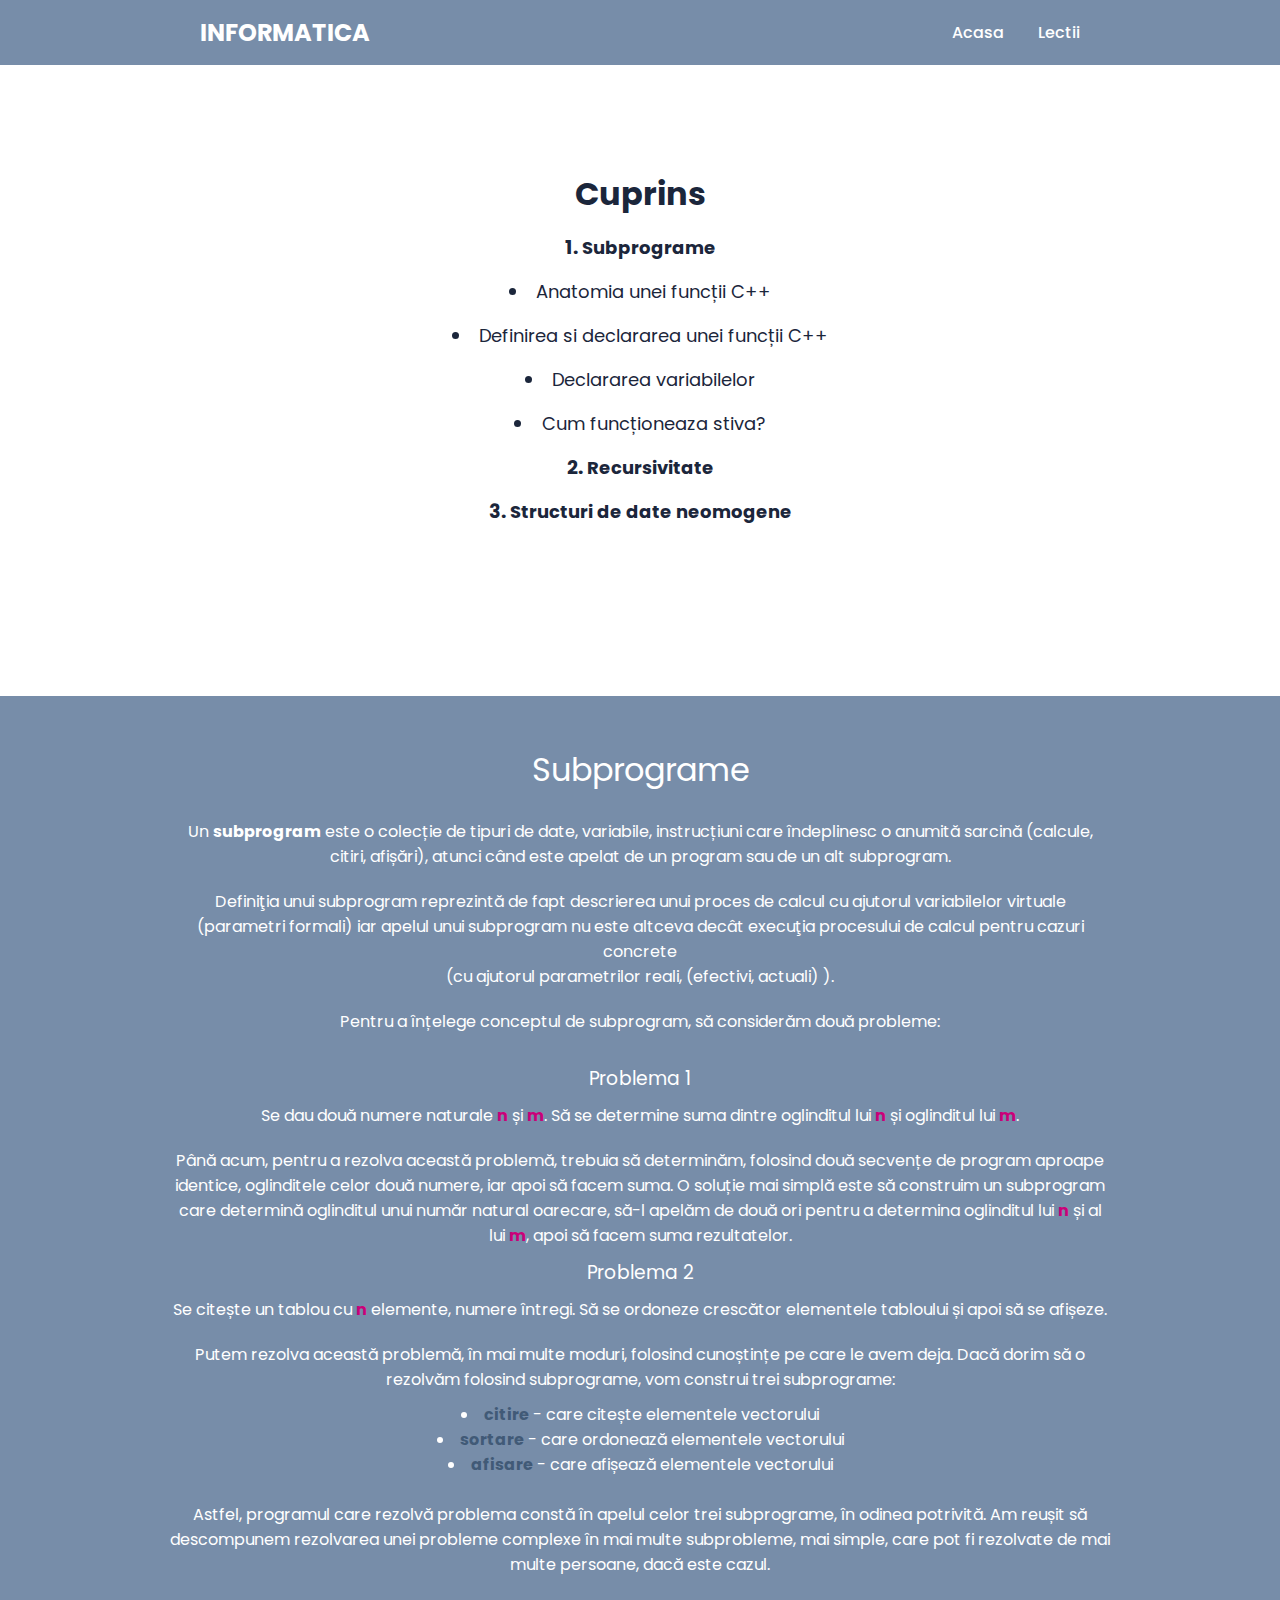
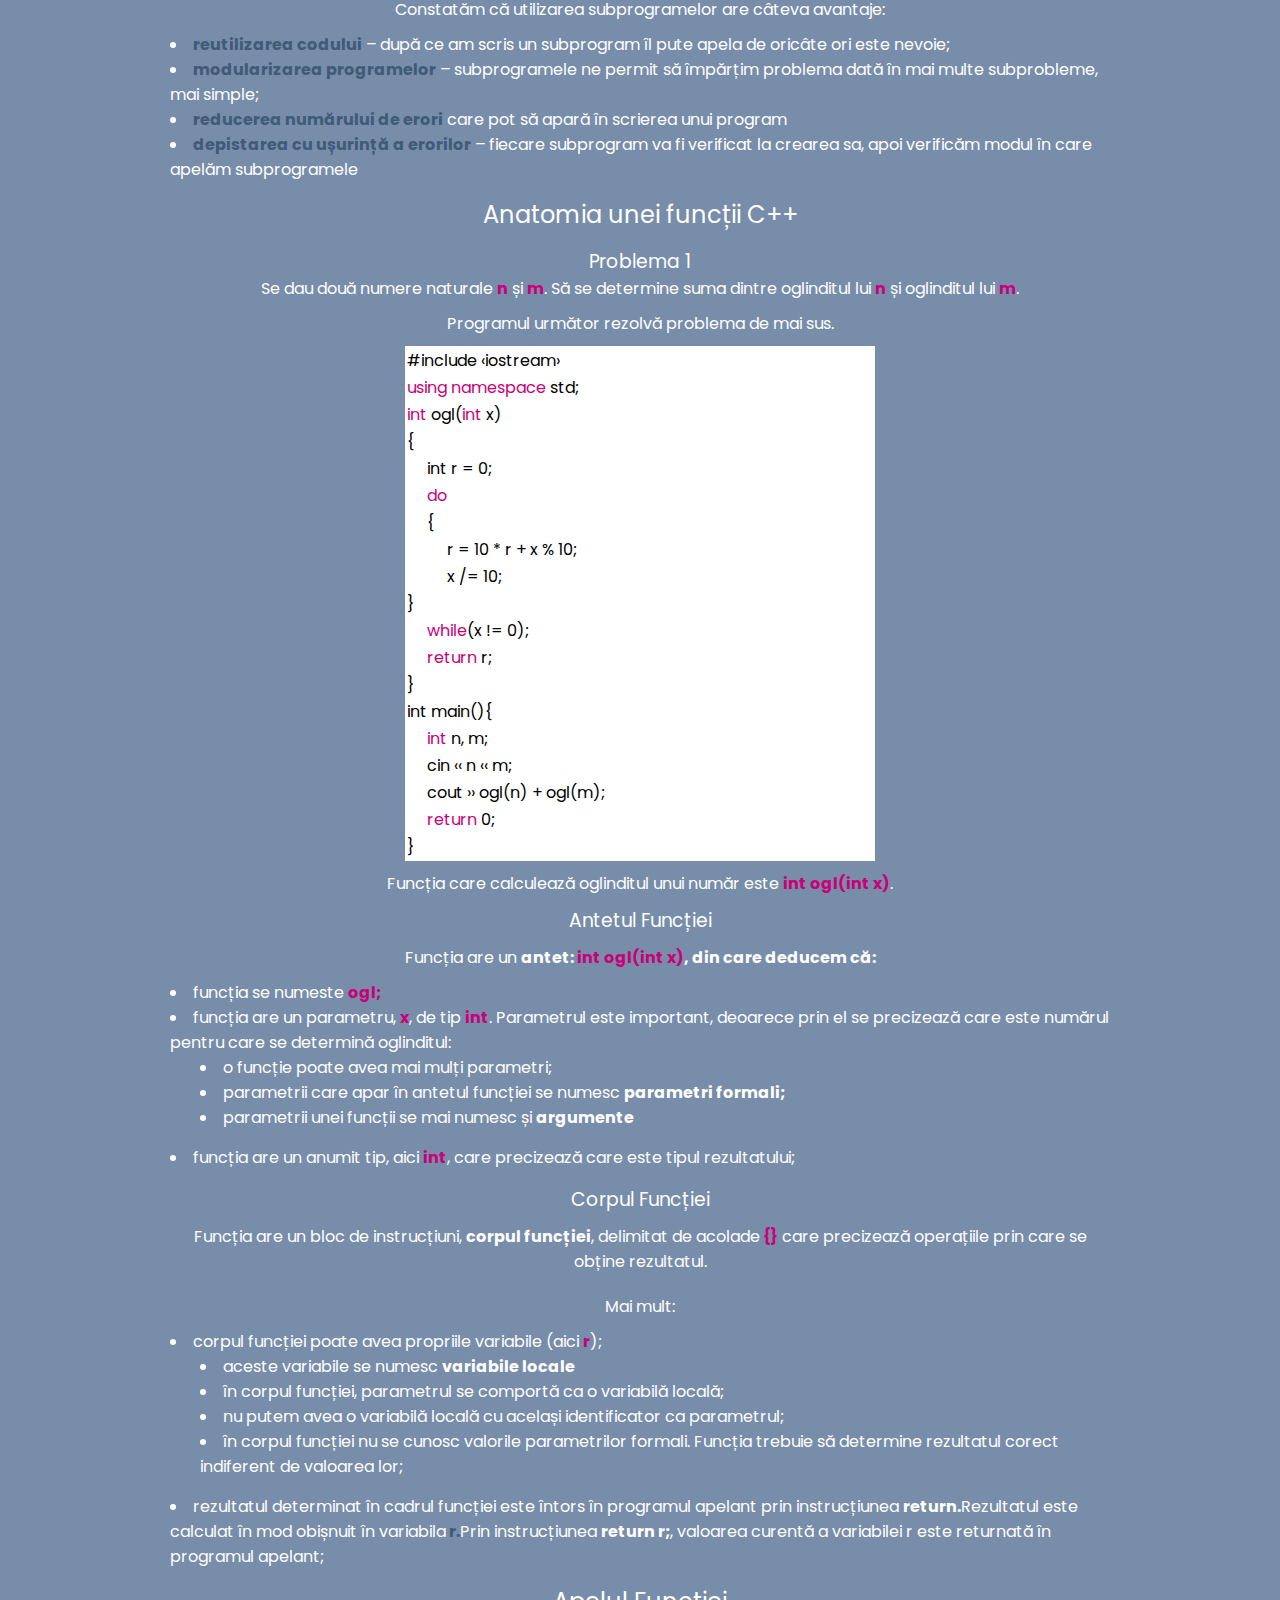
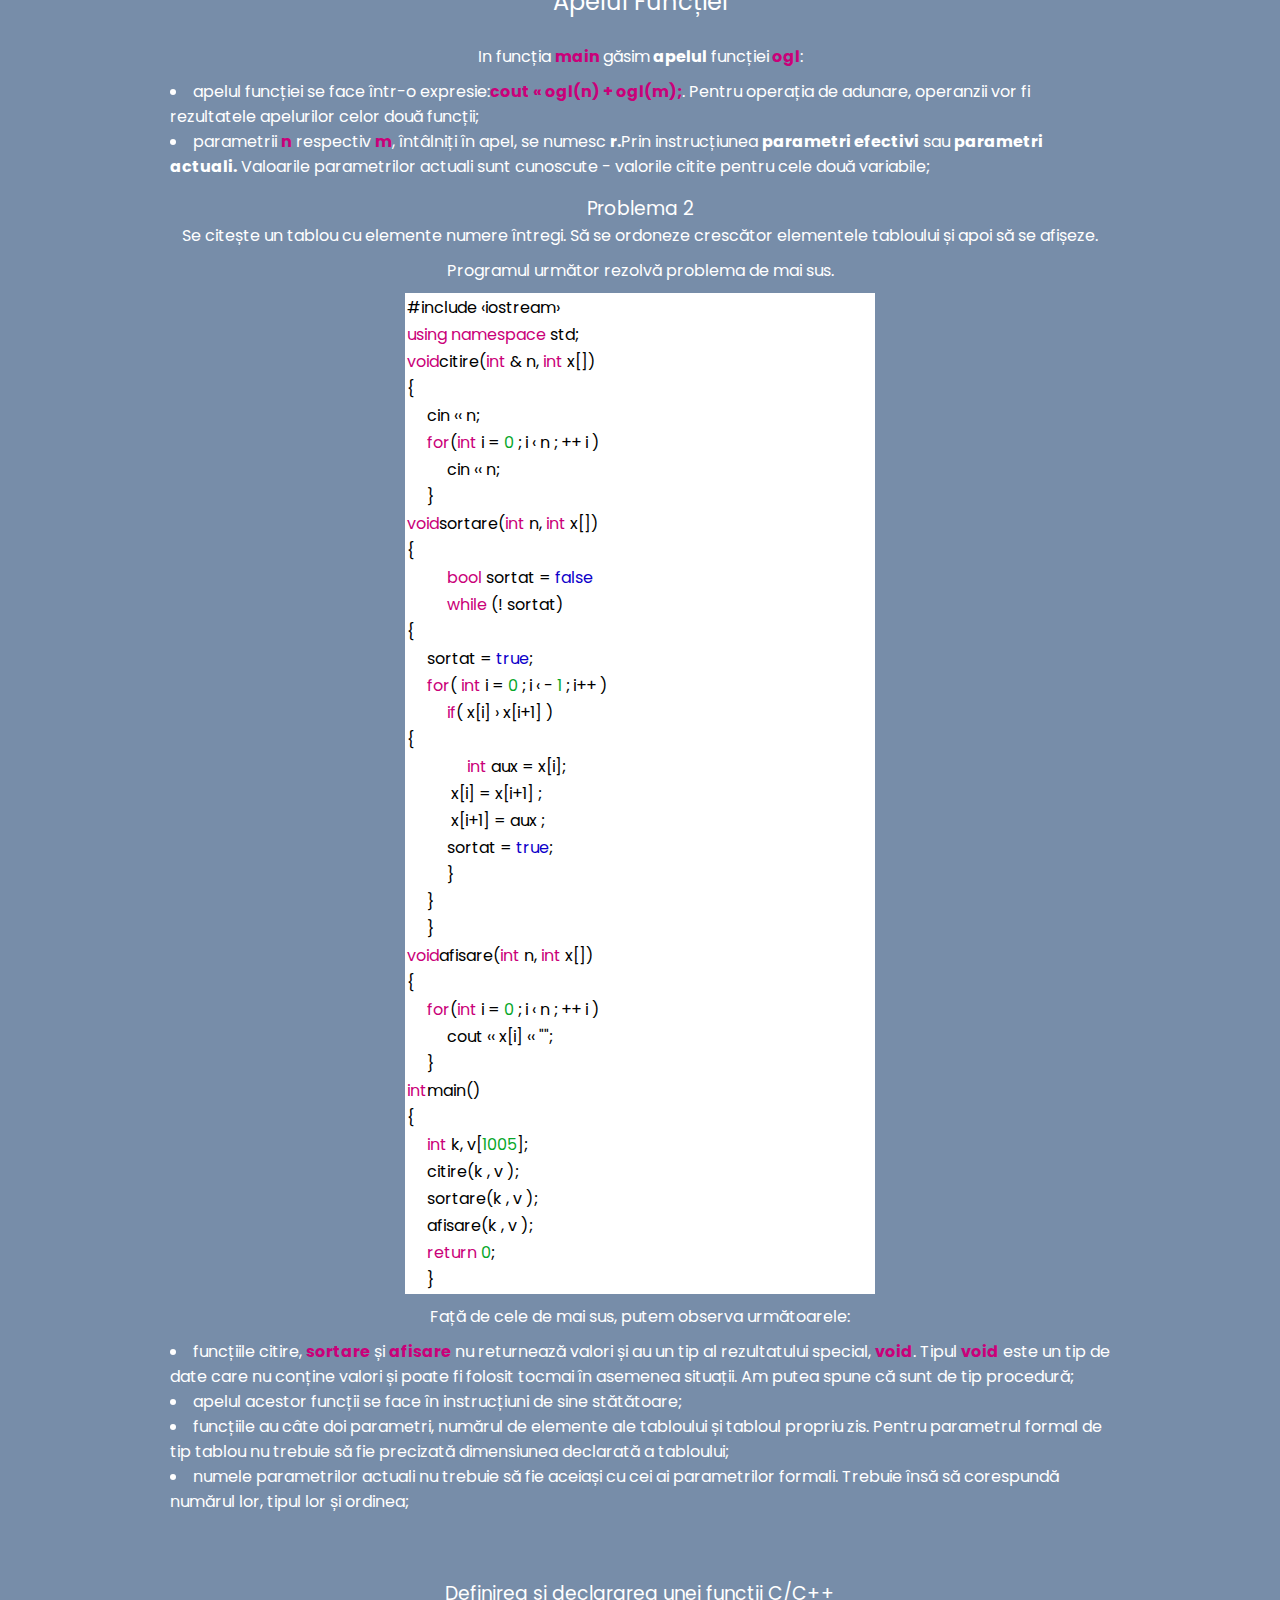
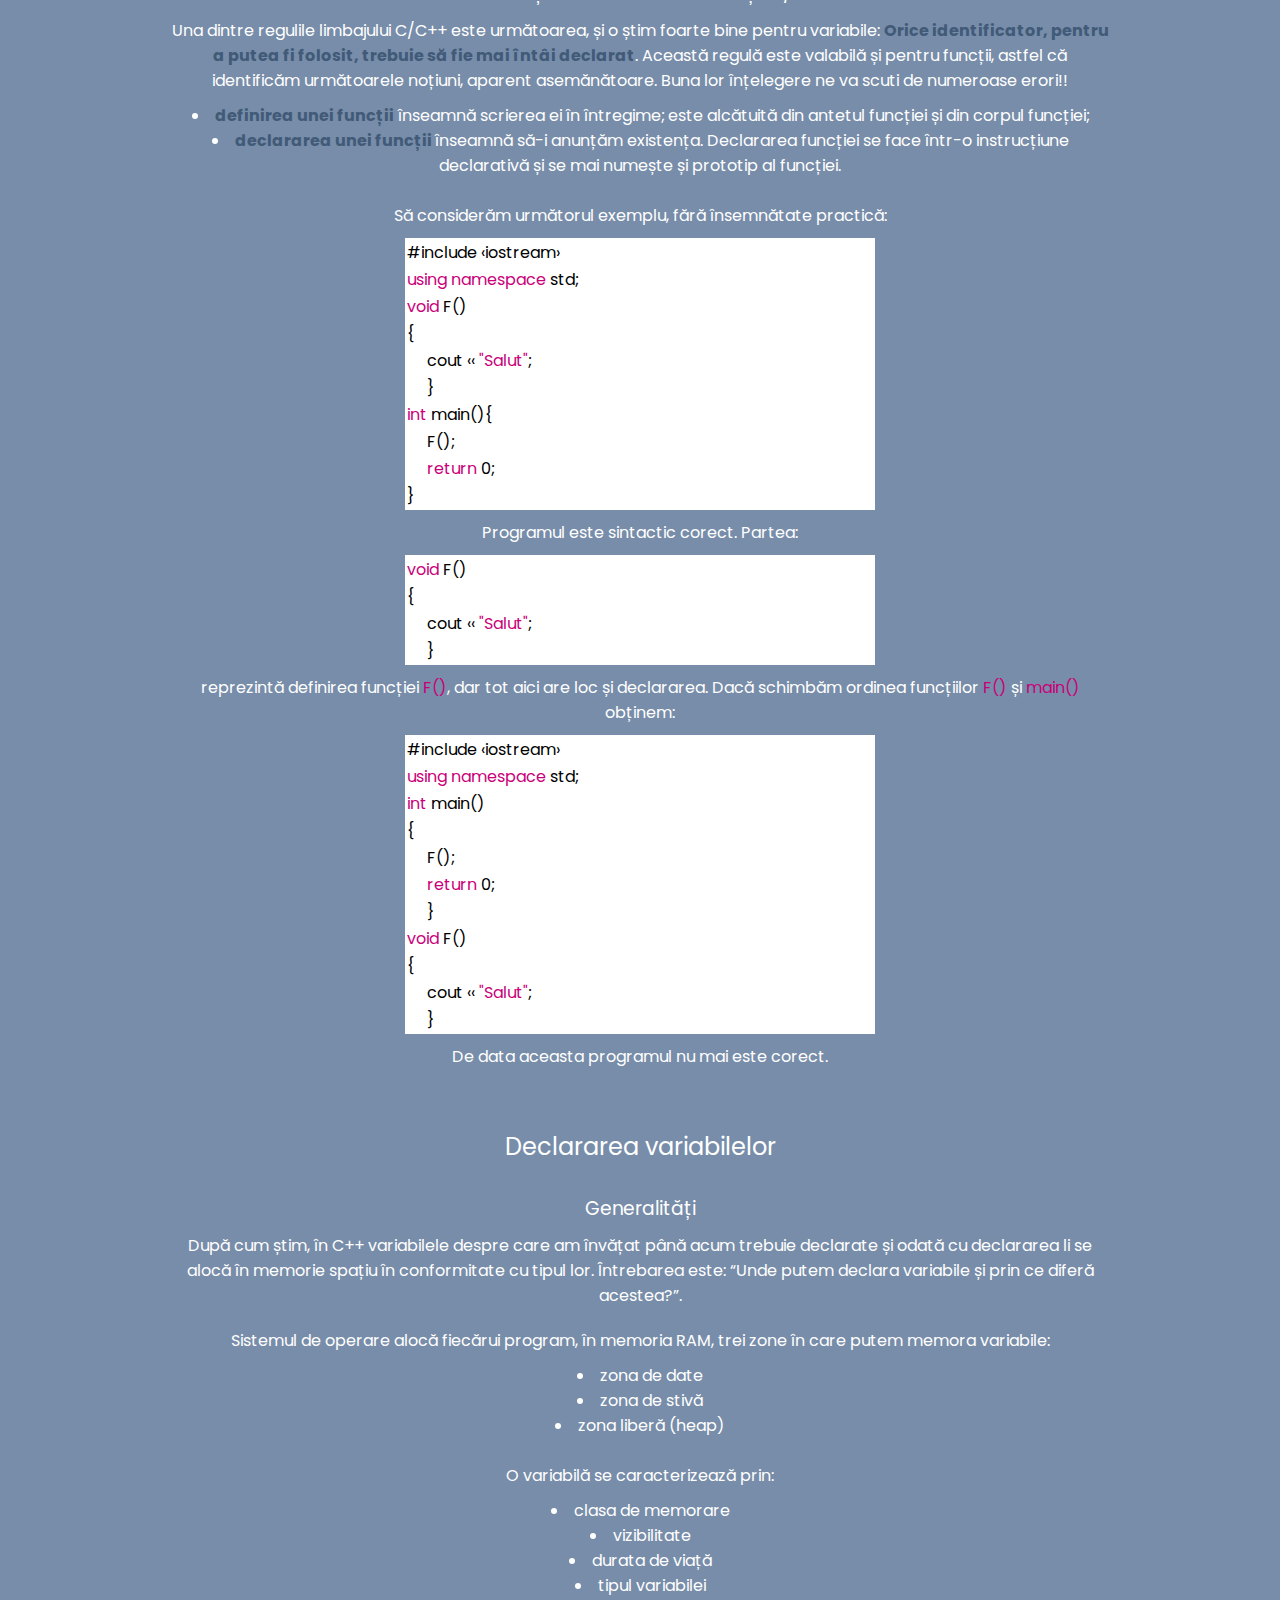
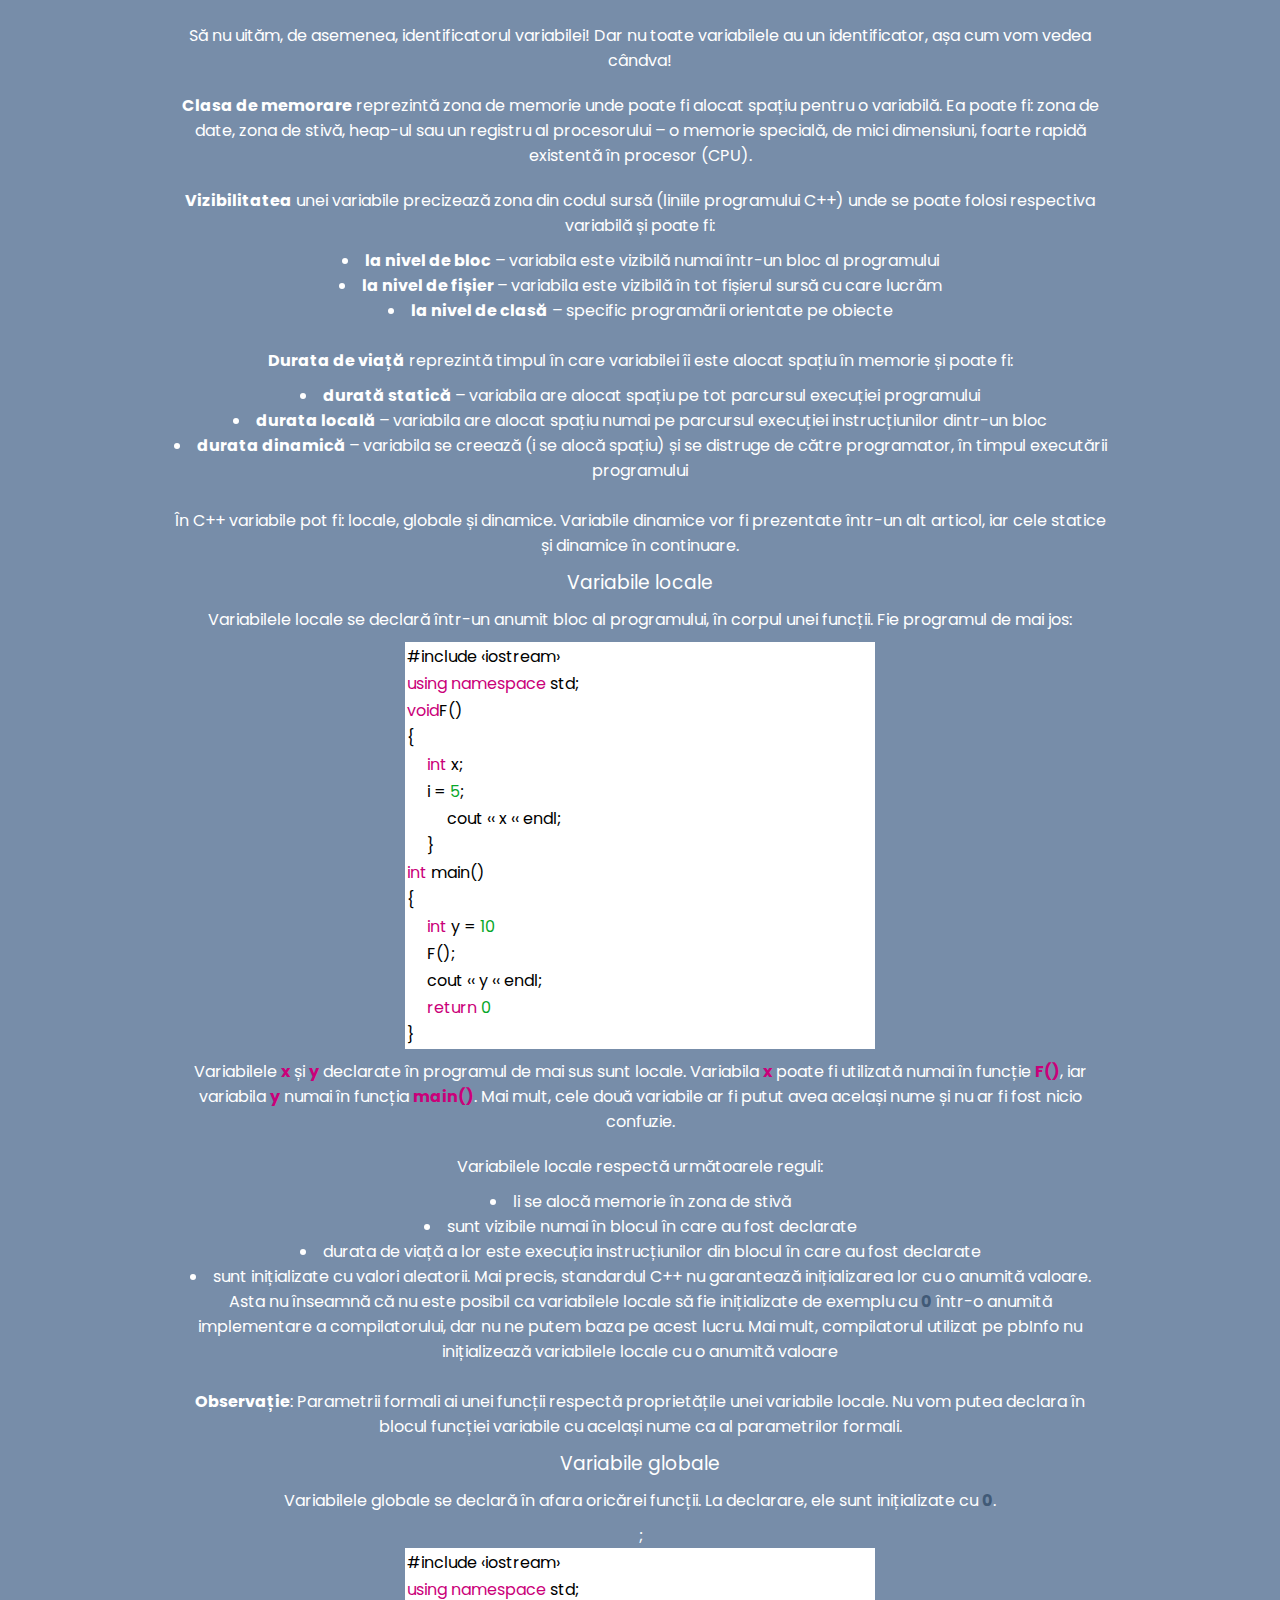
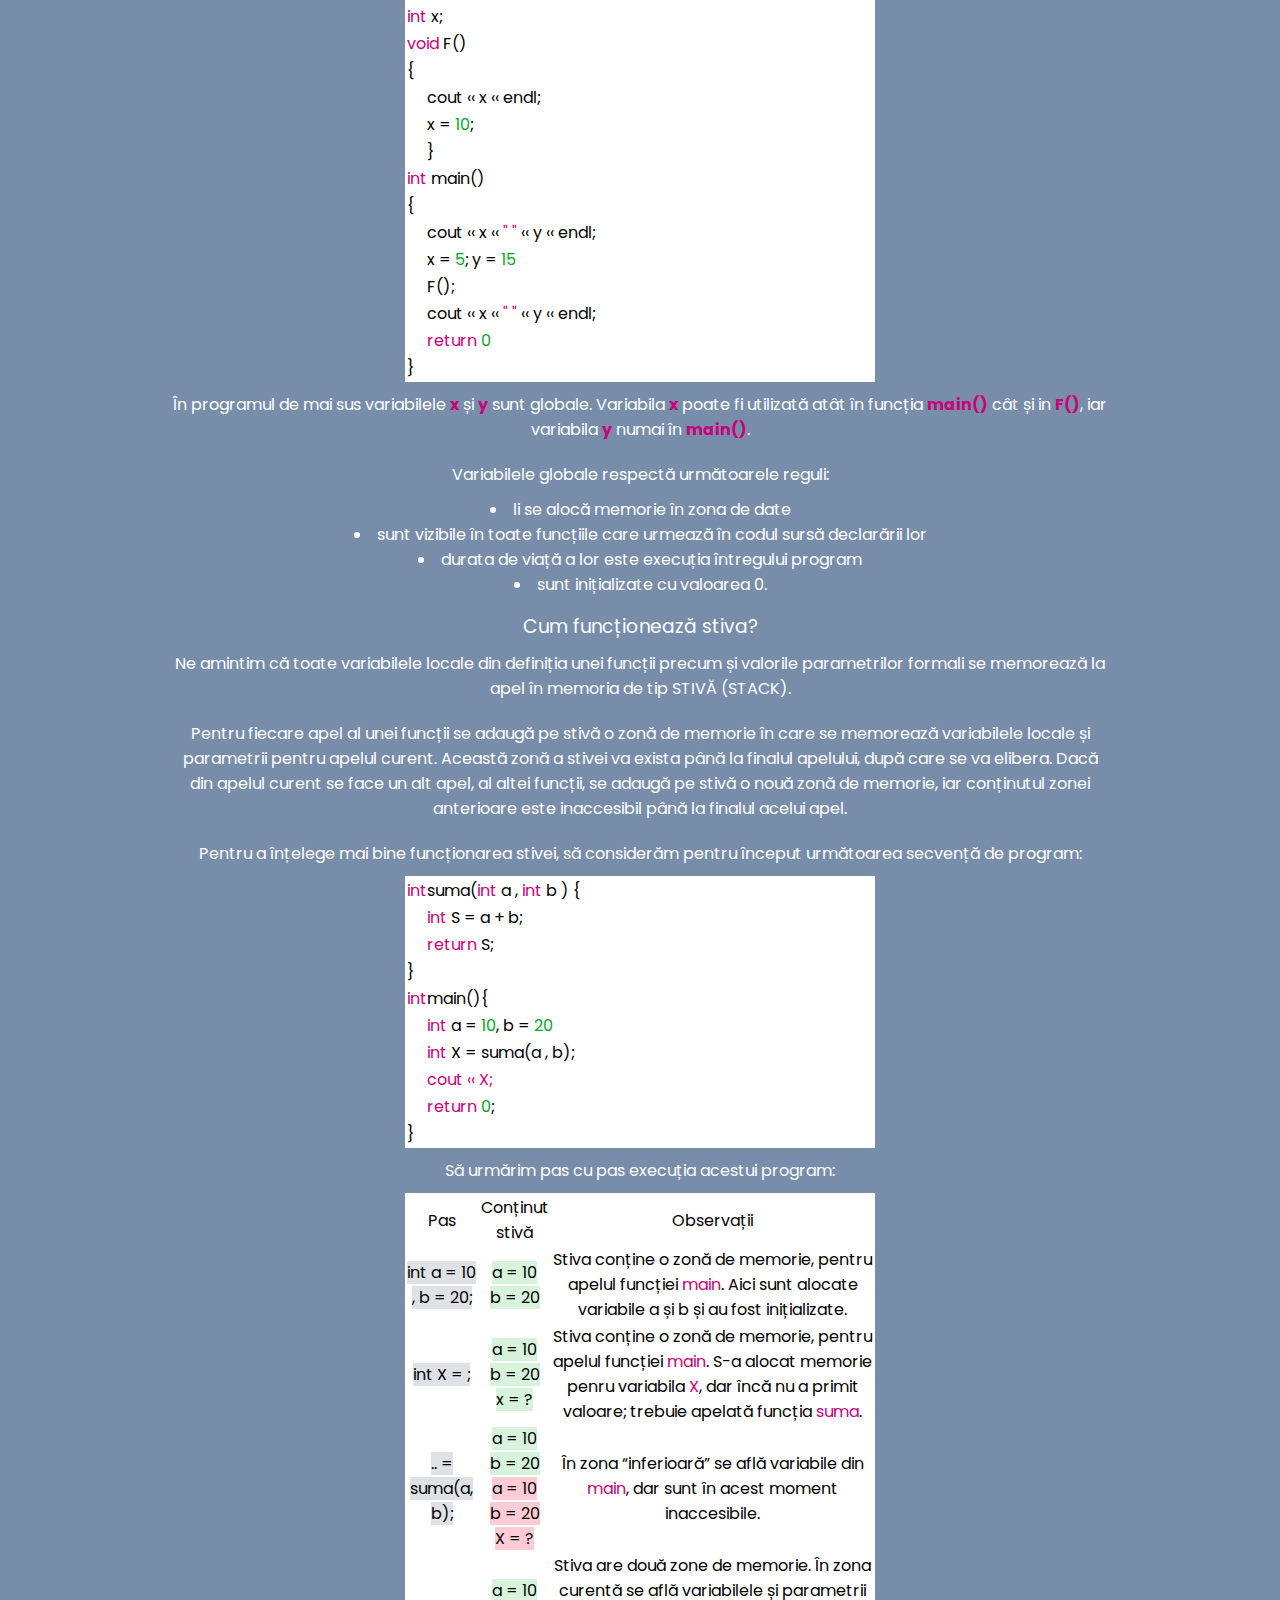
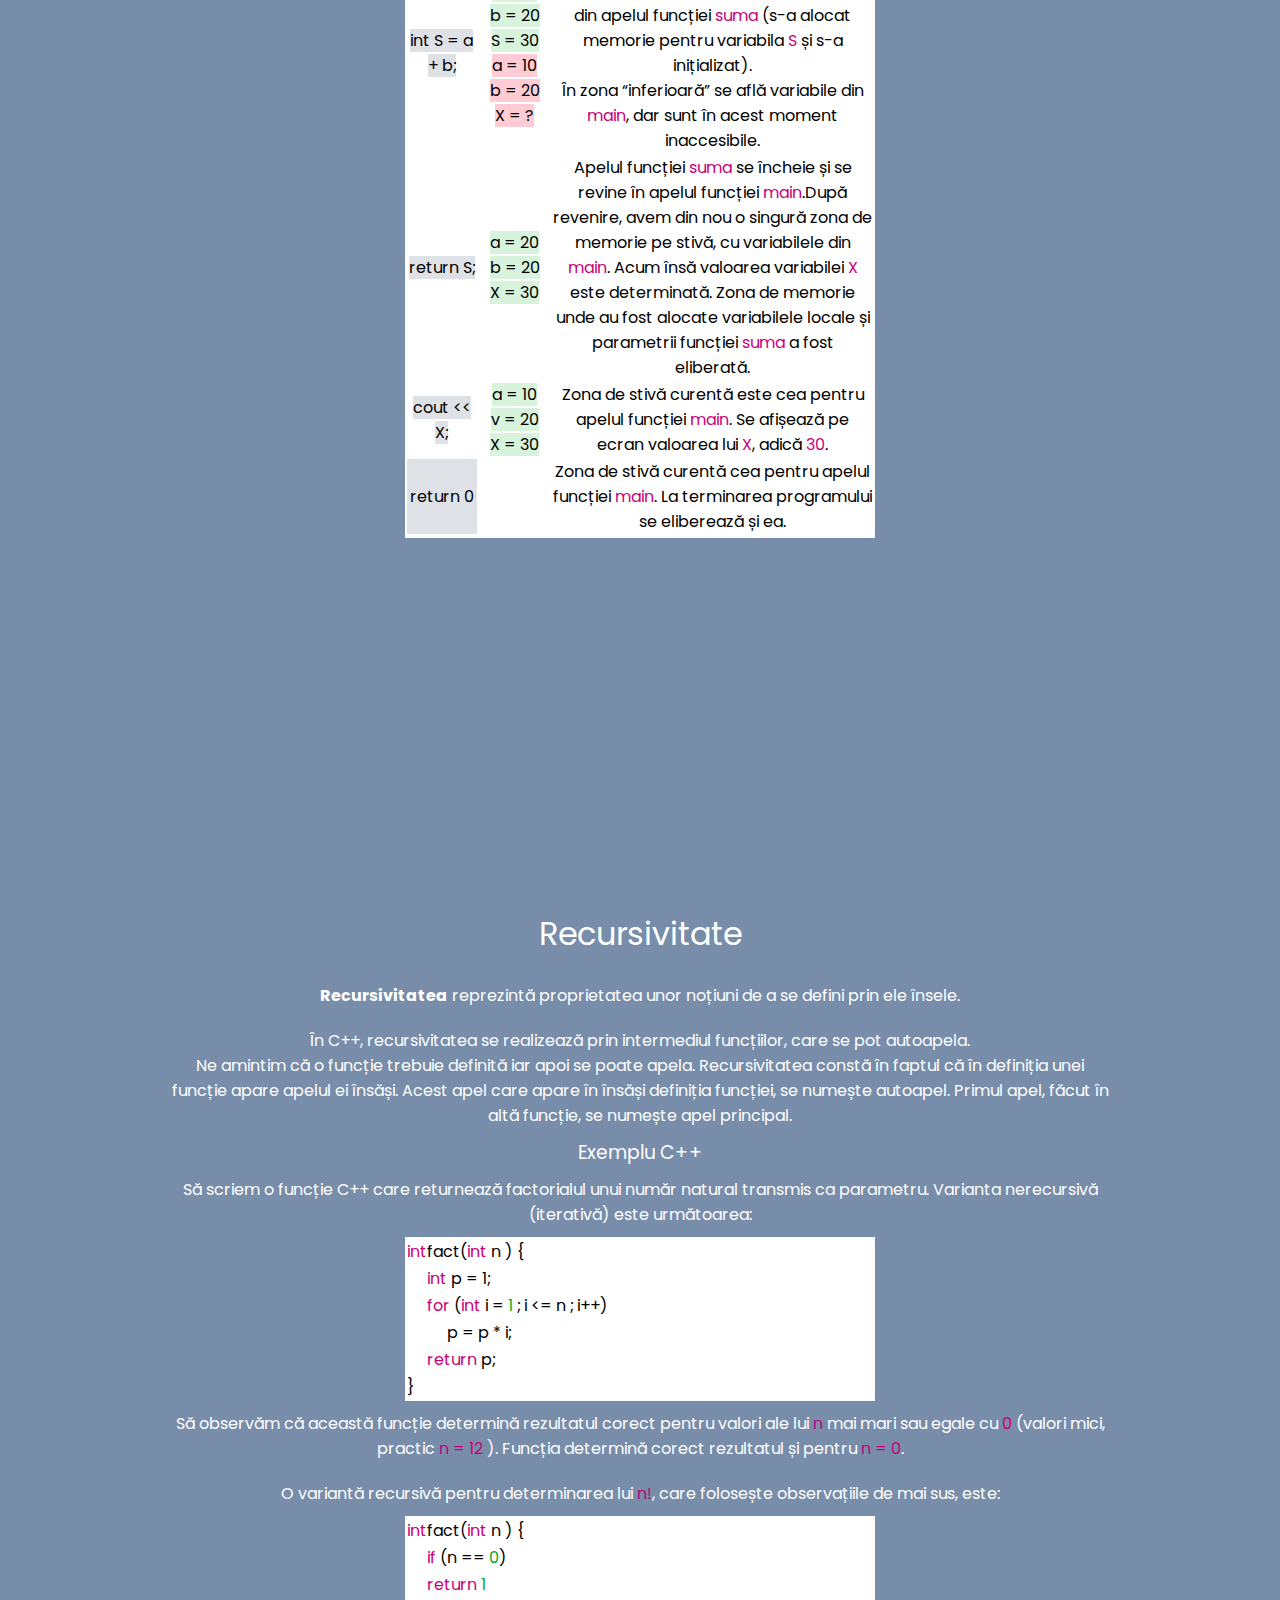
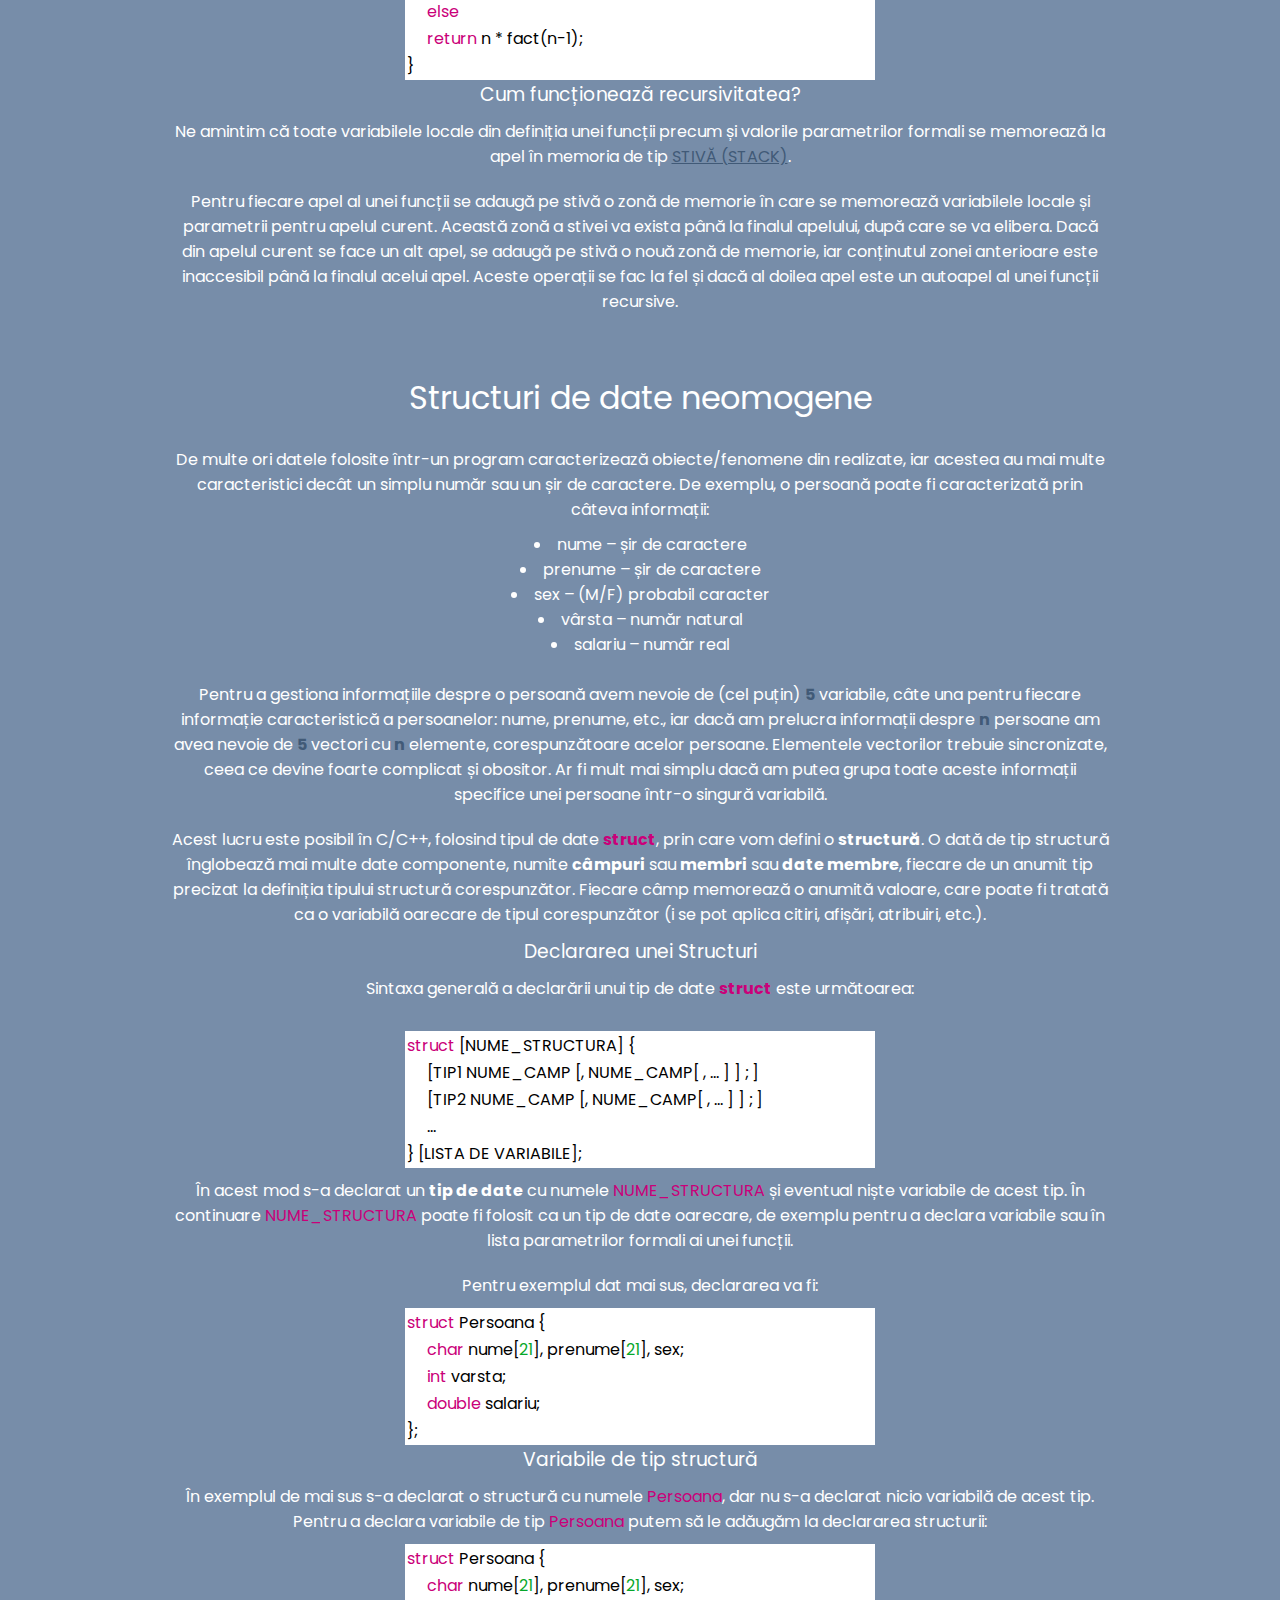
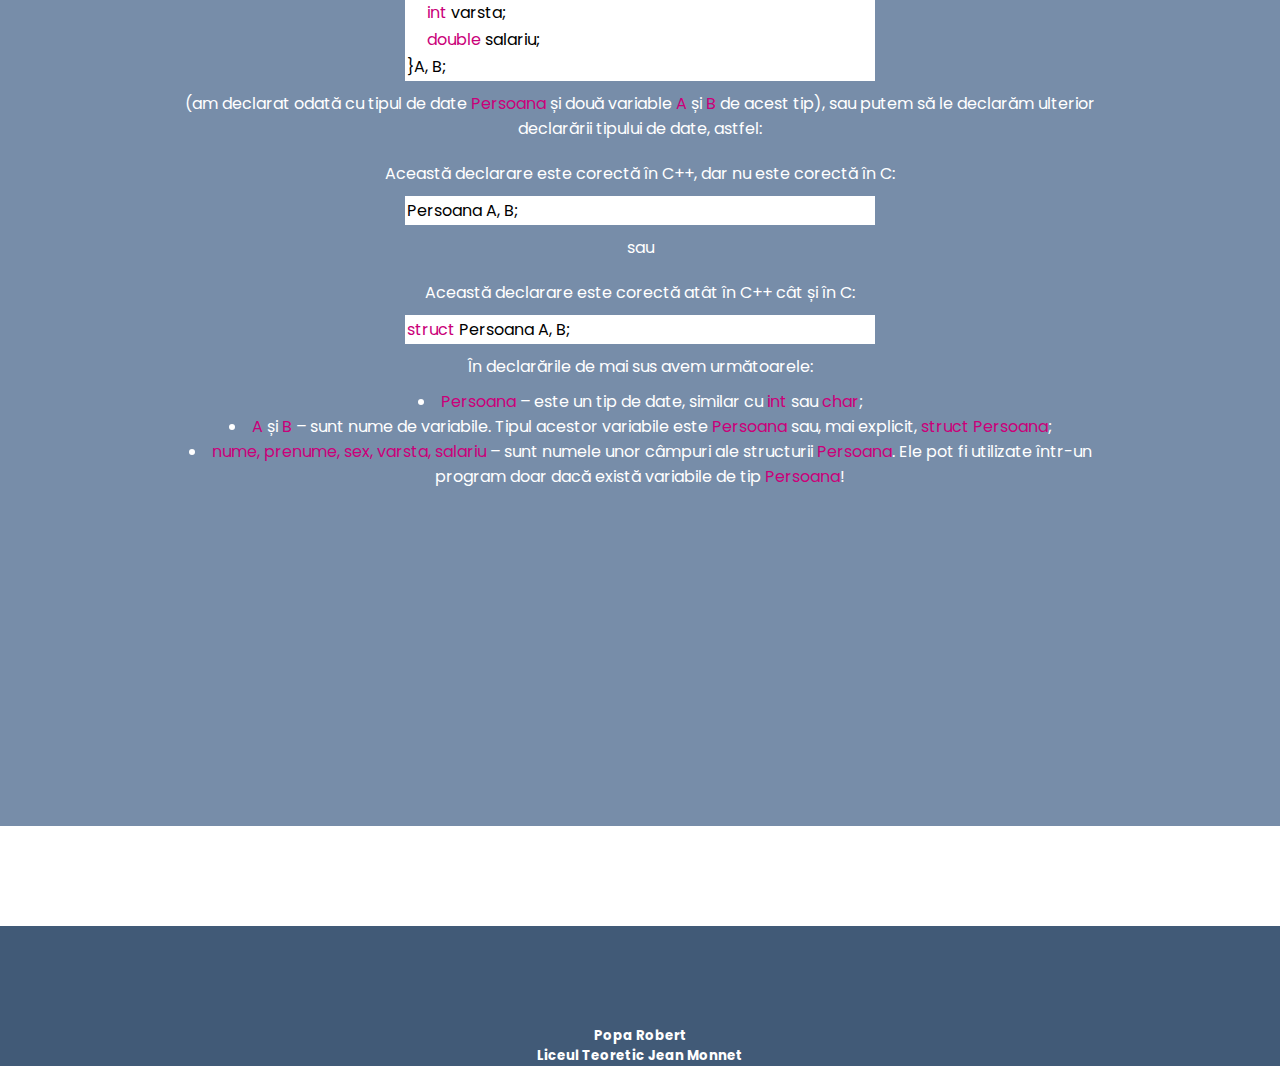
==== commit 3fe7db80: "Update lectii.html" ====
--- a/lectii.html
+++ b/lectii.html
@@ -11,17 +11,17 @@
 
 
     <header>
-        <a href="home.html" class="brand">Informatica</a>
+        <a href="index.html" class="brand">Informatica</a>
         <div class="menu-btn"></div>
         <nav class="navigation" id="main-nav">
           <div class="navigation-items">
-            <a href="home.html">Acasa</a>
+            <a href="index.html">Acasa</a>
             <div class="dropdown">
                 <a href="#">Lectii</a>
                 <div class="dropdown-content">
-                    <a href="#">Subprograme</a>
-                    <a href="#">Recursivitate</a>
-                    <a href="#">Structuri</a>
+            <a href="#subprograme">Subprograme</a>
+                  <a href="#recursivitate">Recursivitate</a>
+                  <a href="#struct">Structuri</a>
                 </div>
             </div>
 
@@ -67,7 +67,7 @@
                     </li>
                    
                 </li>
-                <li class="ol"><a href="#structuri">Structuri de date neomogene</a>
+                <li class="ol"><a href="#struct">Structuri de date neomogene</a>
             </li>    
             </ol>
             </div>
@@ -481,7 +481,7 @@
   <tr><td>&nbsp;&nbsp;&nbsp;&nbsp;&nbsp;<span style="color:#ca0079">return </span>p;</td></tr>
 <tr><td>&#125;</td></tr>
 </table>
-<p>Să observăm că această funcție determină rezultatul corect pentru valori ale lui <span style="color:#ca0079">n</span> mai mari sau egale cu <span style="color:#ca0079">0</span> (valori mici, practic <span style="color:#ca0079">n = 12 </span> ). Funcția determină corect rezultatul și pentru <span style="color:#ca0079">n #8249;= 0</span>.</p>
+<p>Să observăm că această funcție determină rezultatul corect pentru valori ale lui <span style="color:#ca0079">n</span> mai mari sau egale cu <span style="color:#ca0079">0</span> (valori mici, practic <span style="color:#ca0079">n = 12 </span> ). Funcția determină corect rezultatul și pentru <span style="color:#ca0079">n = 0</span>.</p>
 <p>O variantă recursivă pentru determinarea lui <span style="color:#ca0079">n!</span>, care folosește observațiile de mai sus, este:</p>
 <table style="background-color: #fff;text-align: left; margin-left: auto; margin-right: auto;width: 50%;color: black; ">
   <tr><td><span style="color:#ca0079">int</span>fact(<span style="color:#ca0079">int</span> n ) &#123;</td></tr>
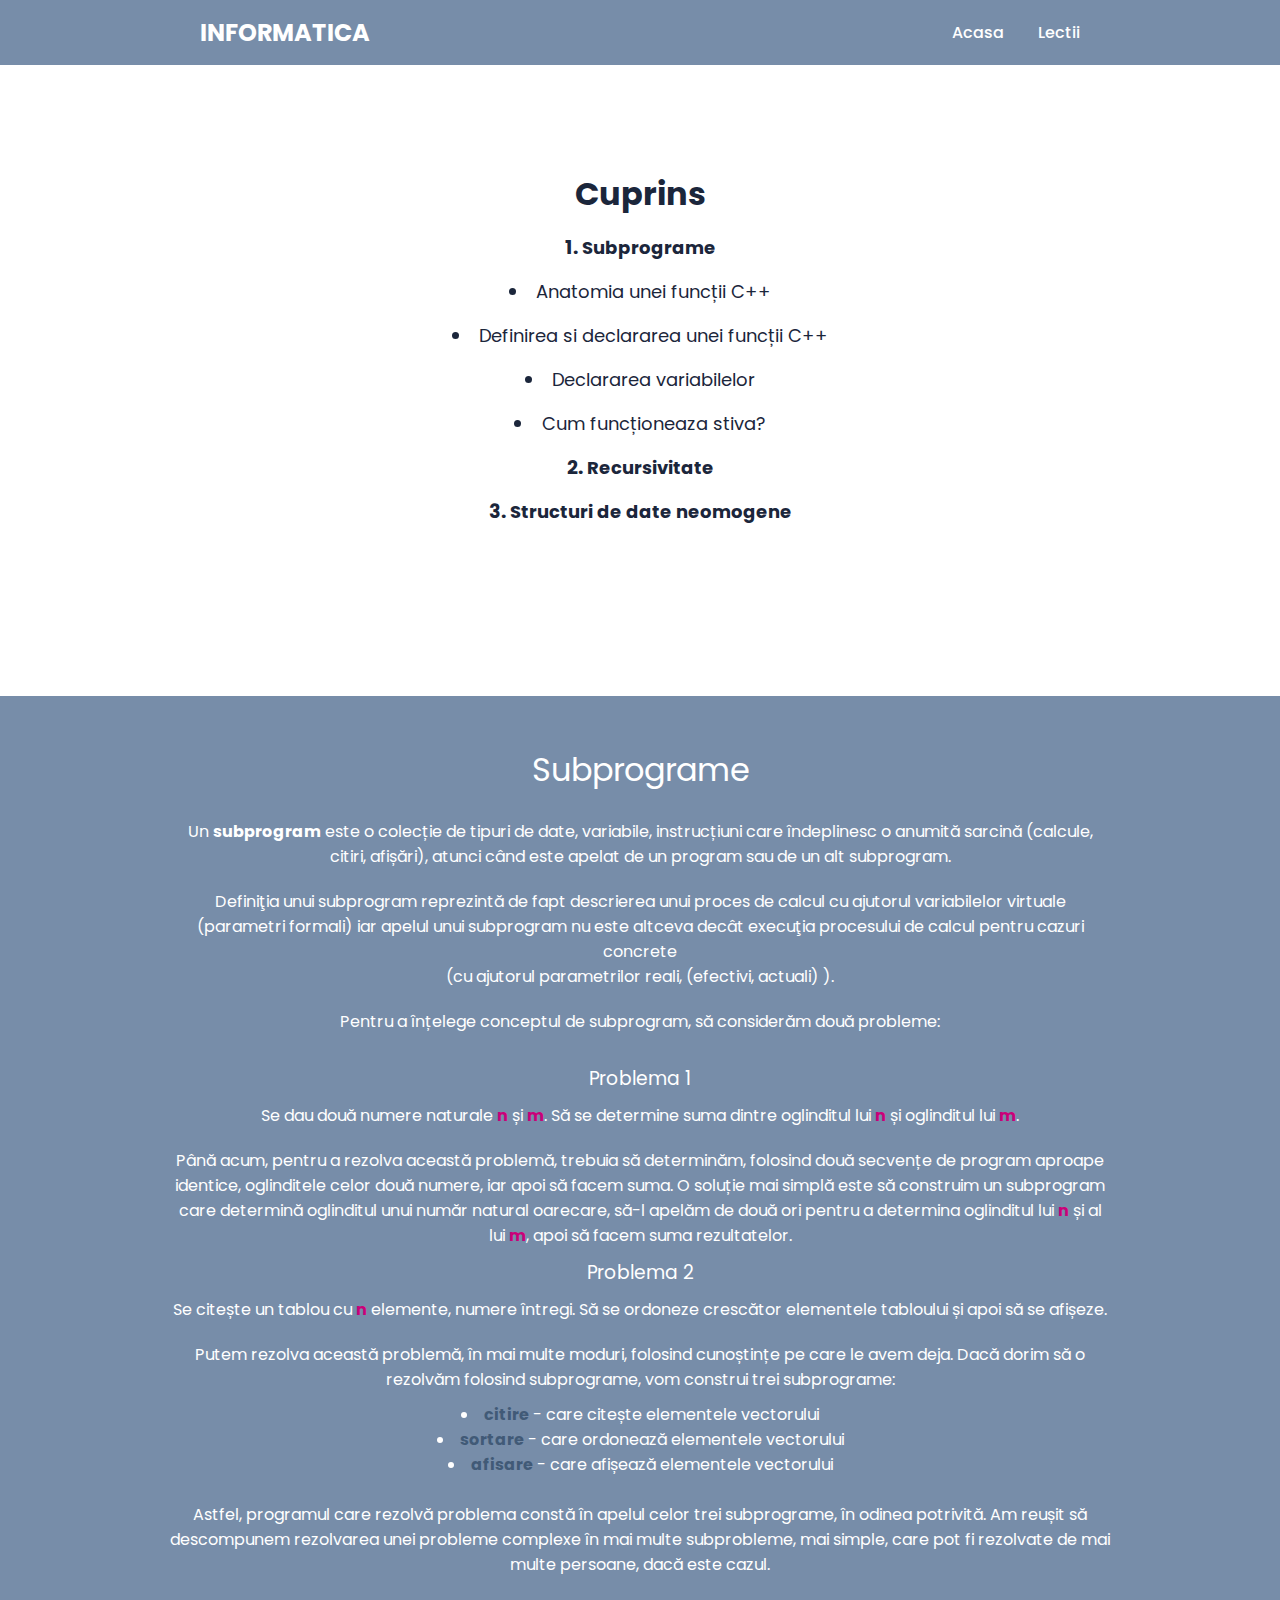
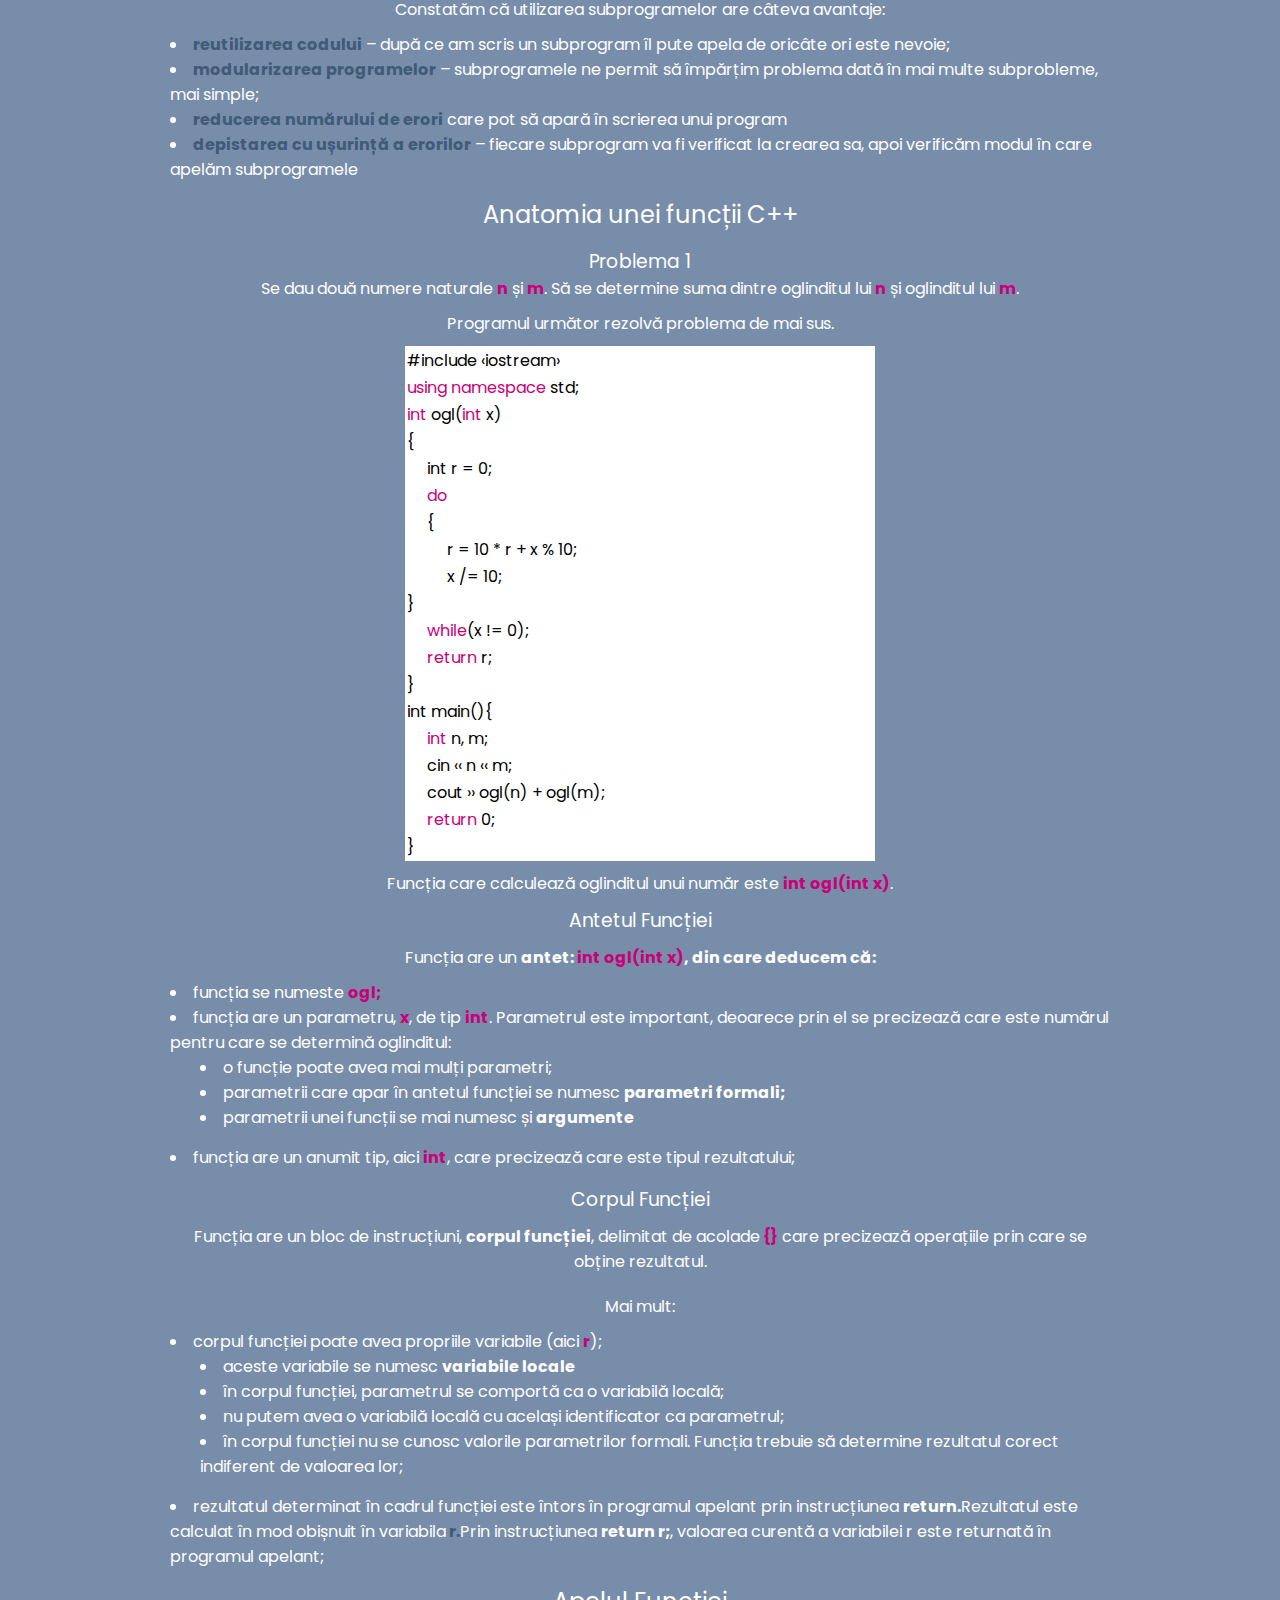
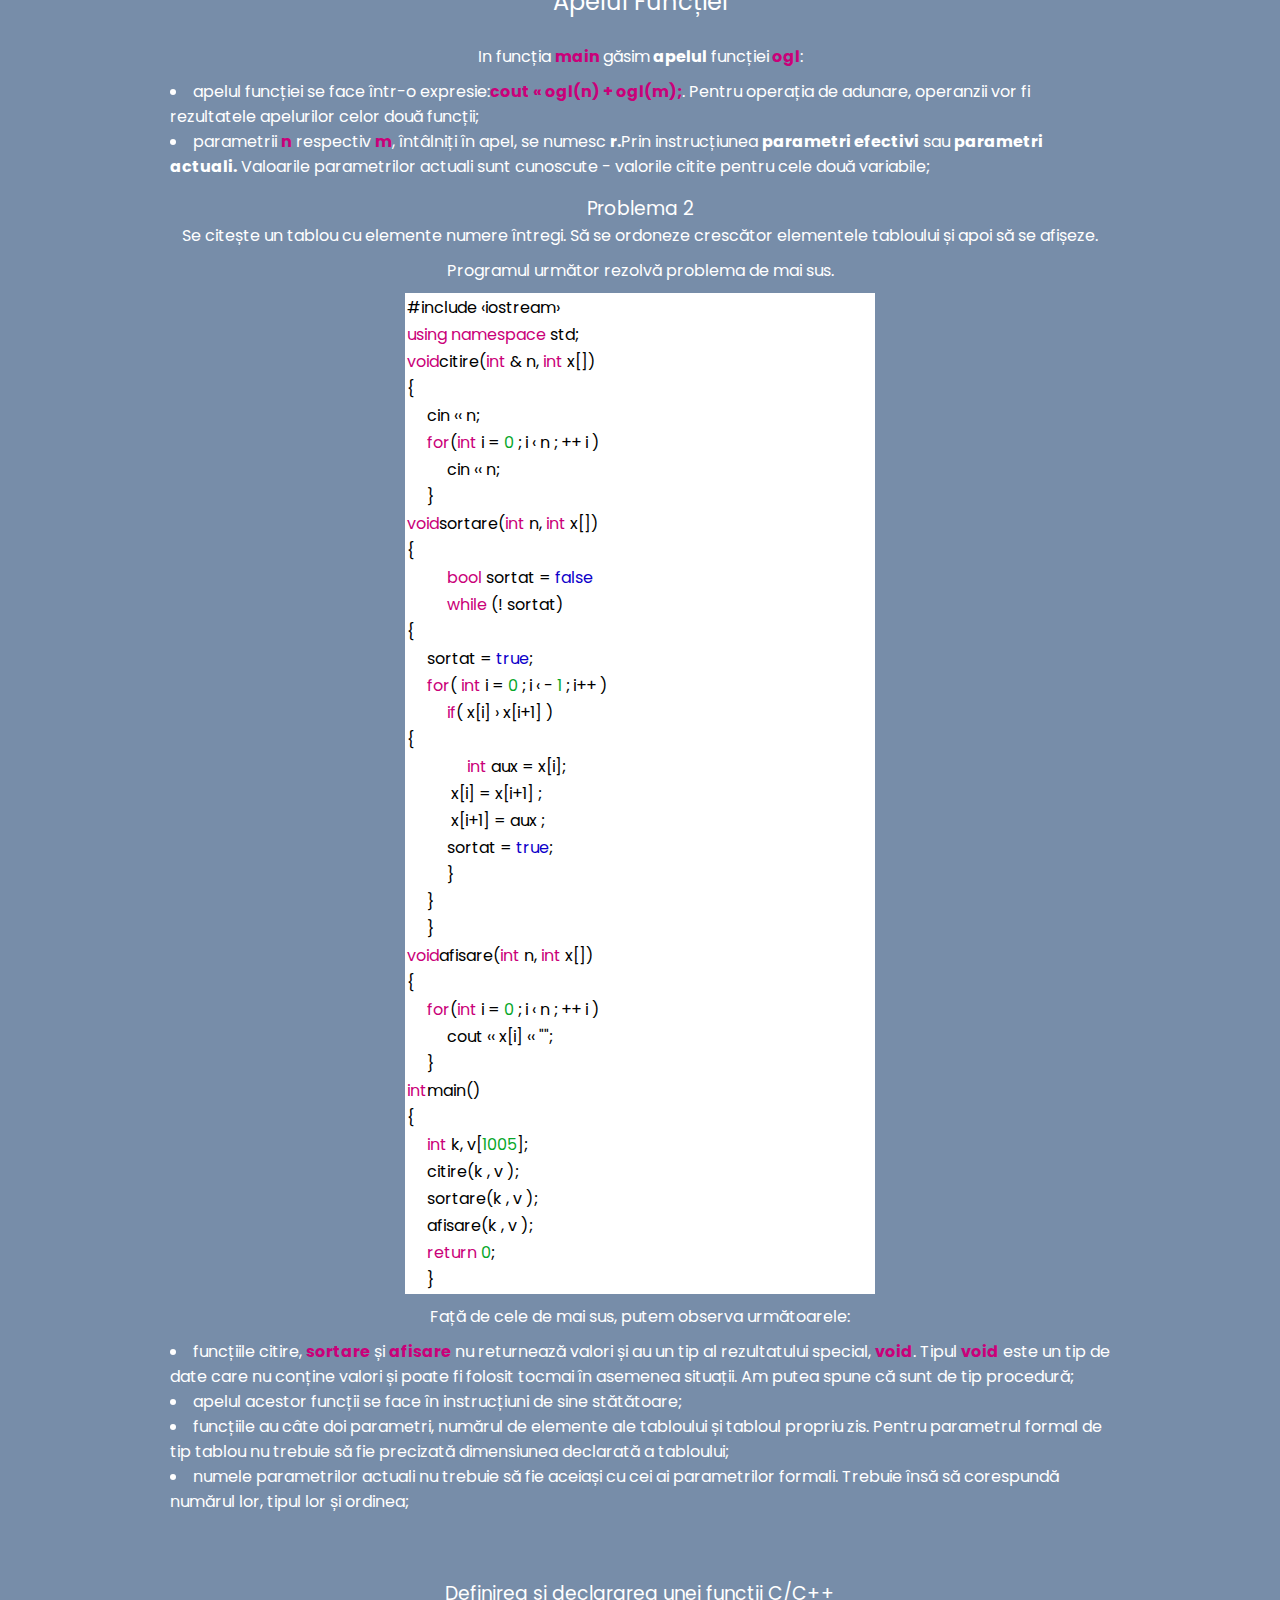
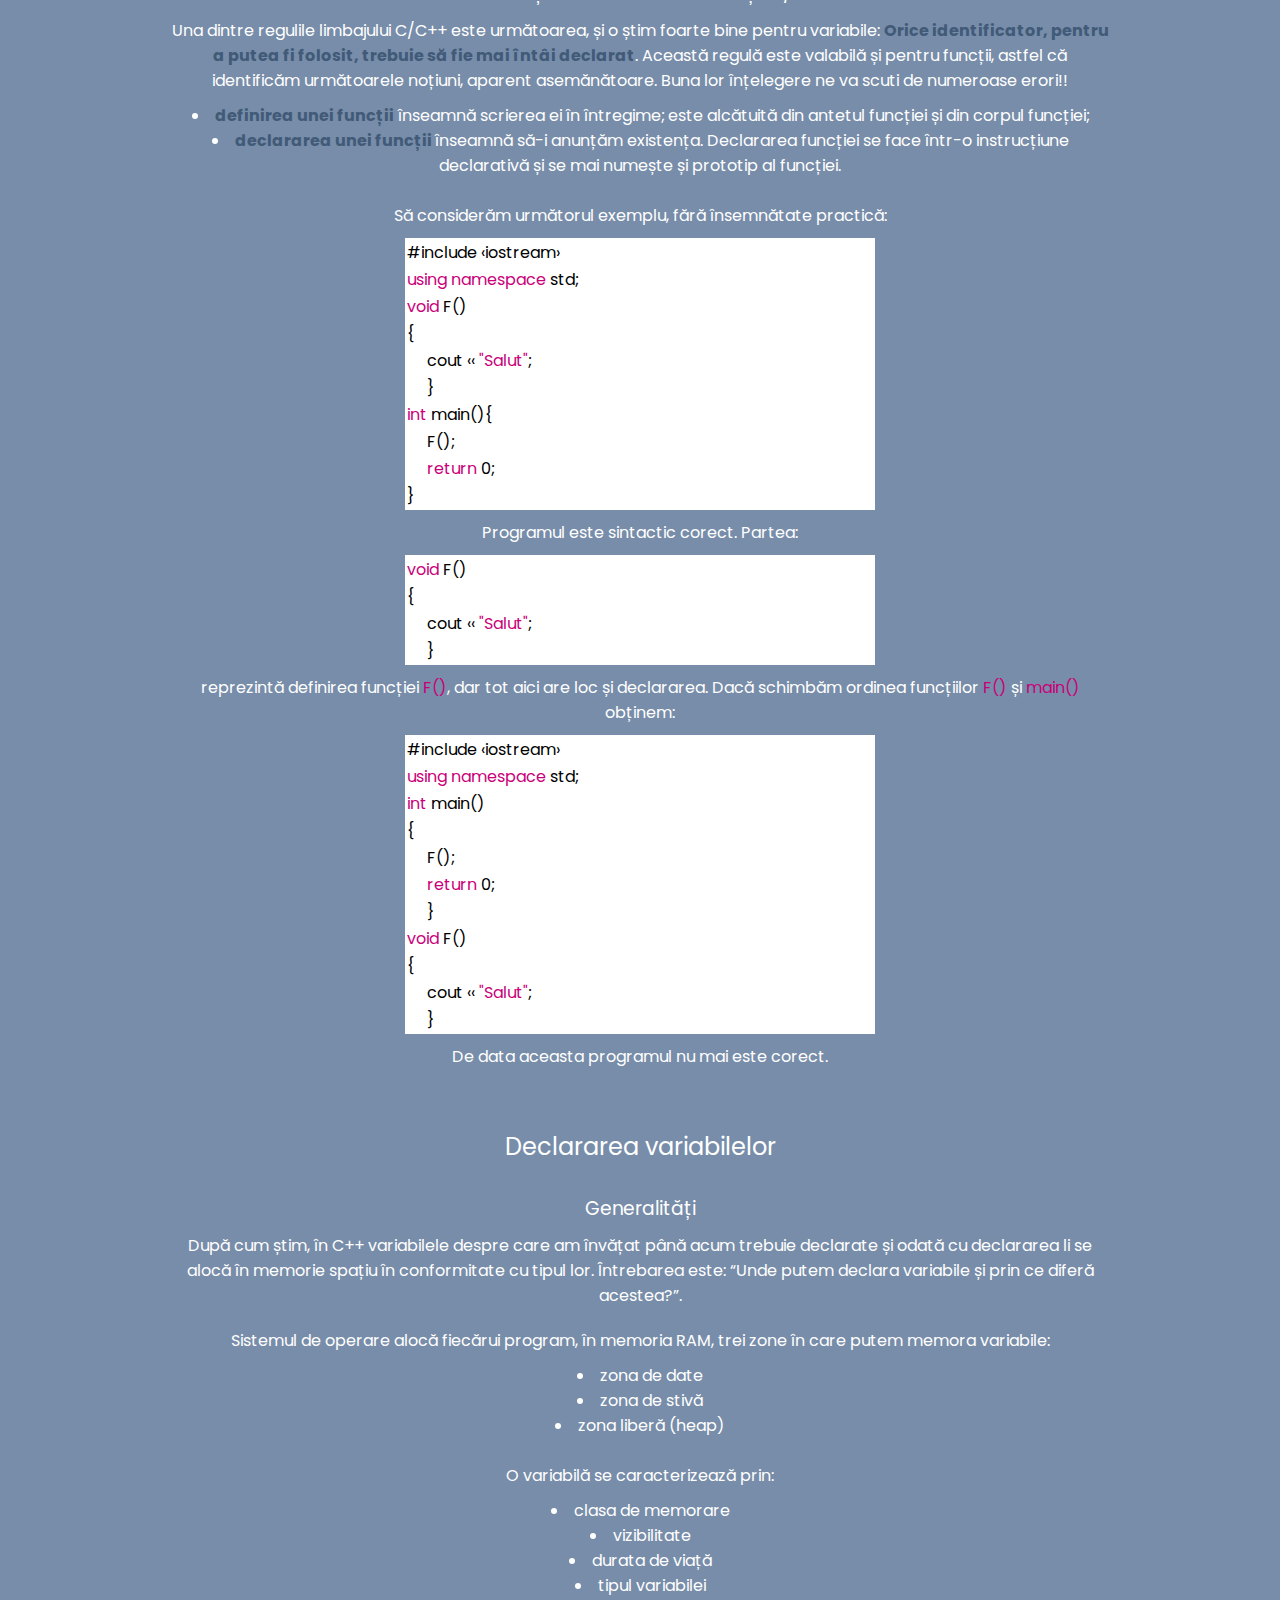
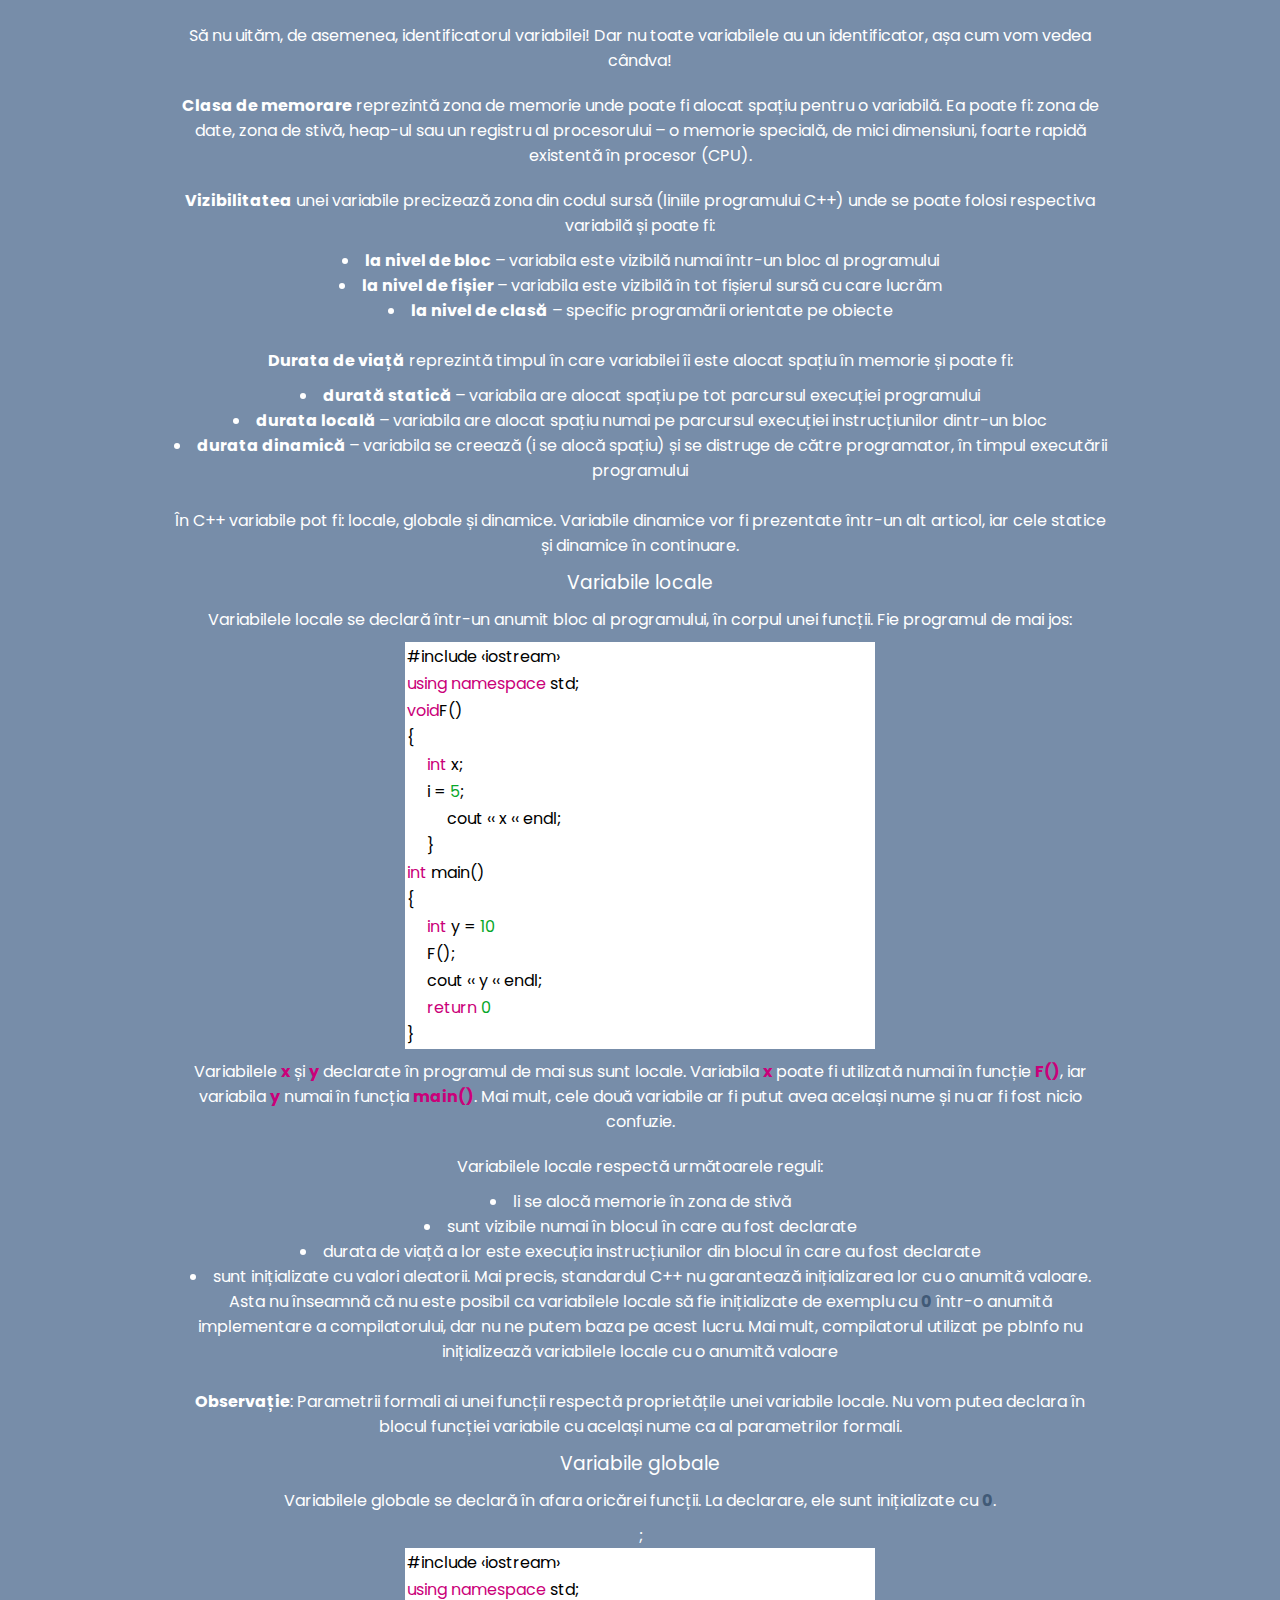
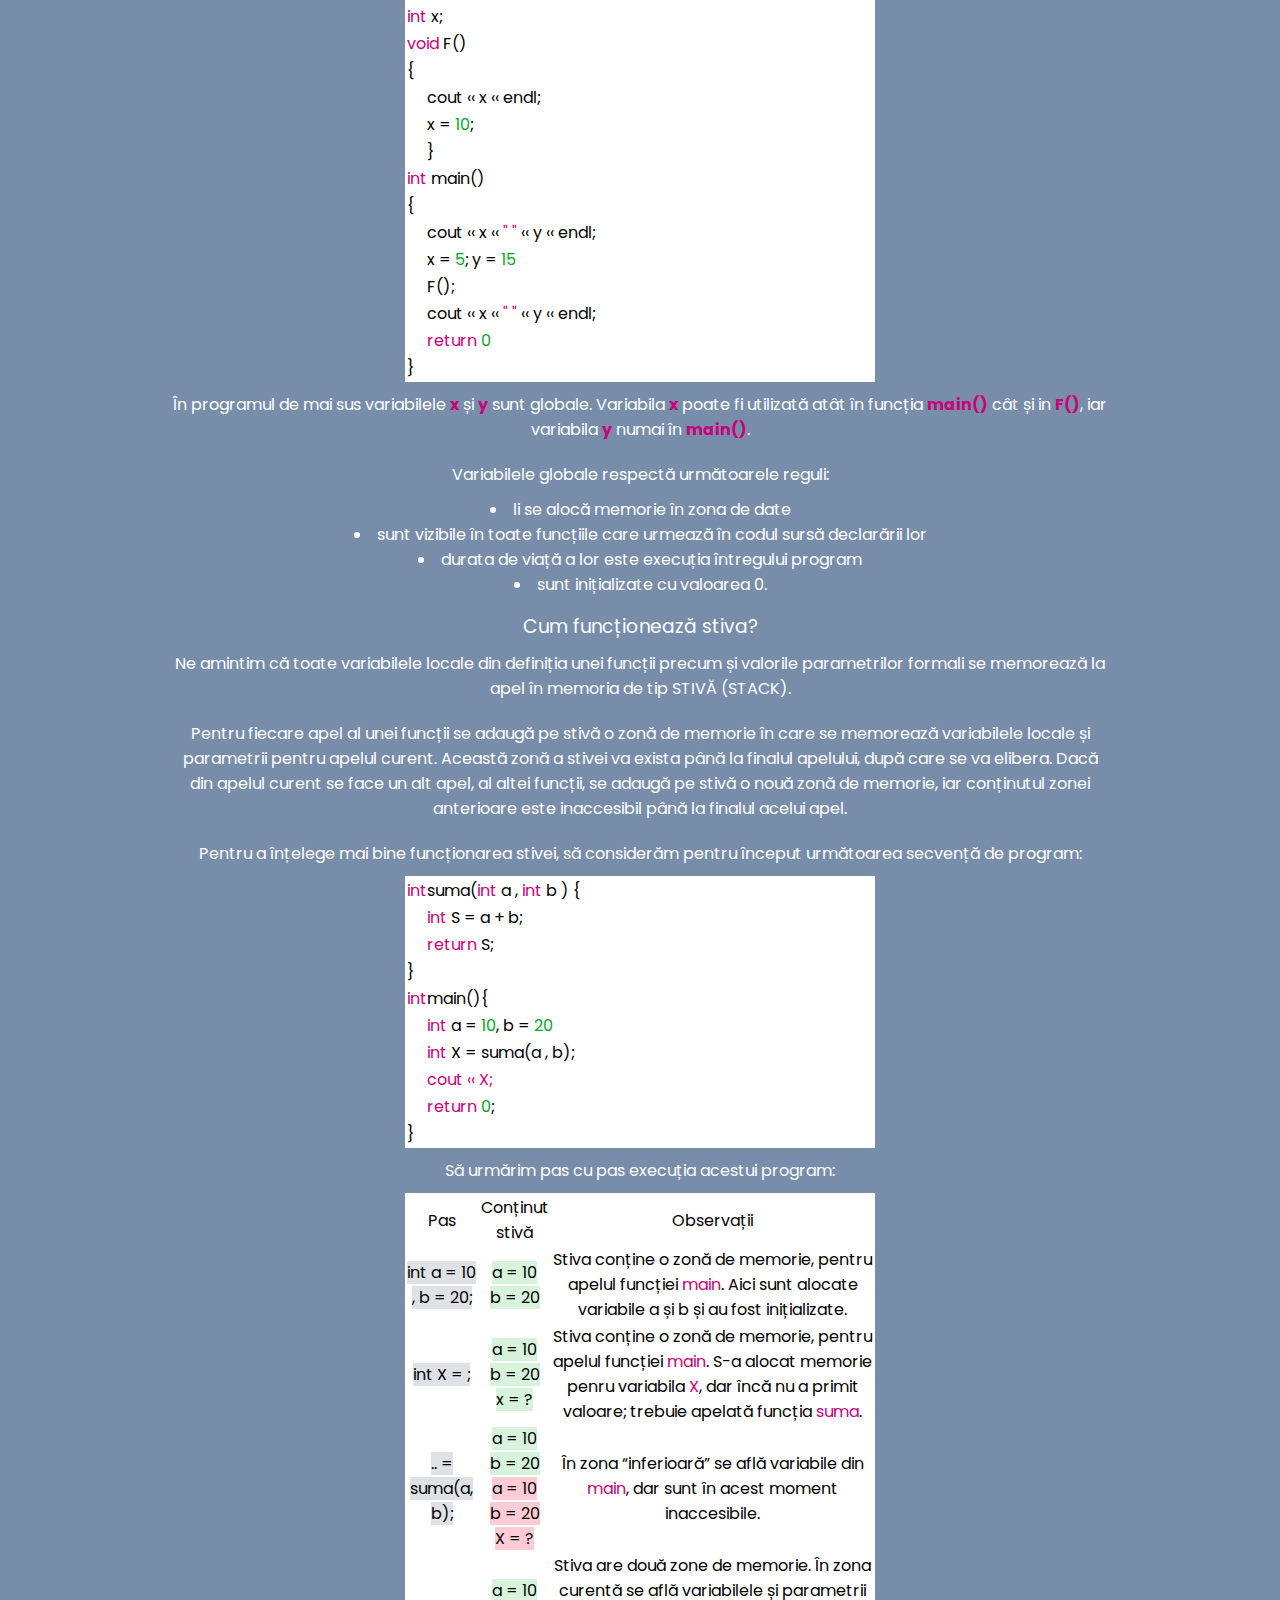
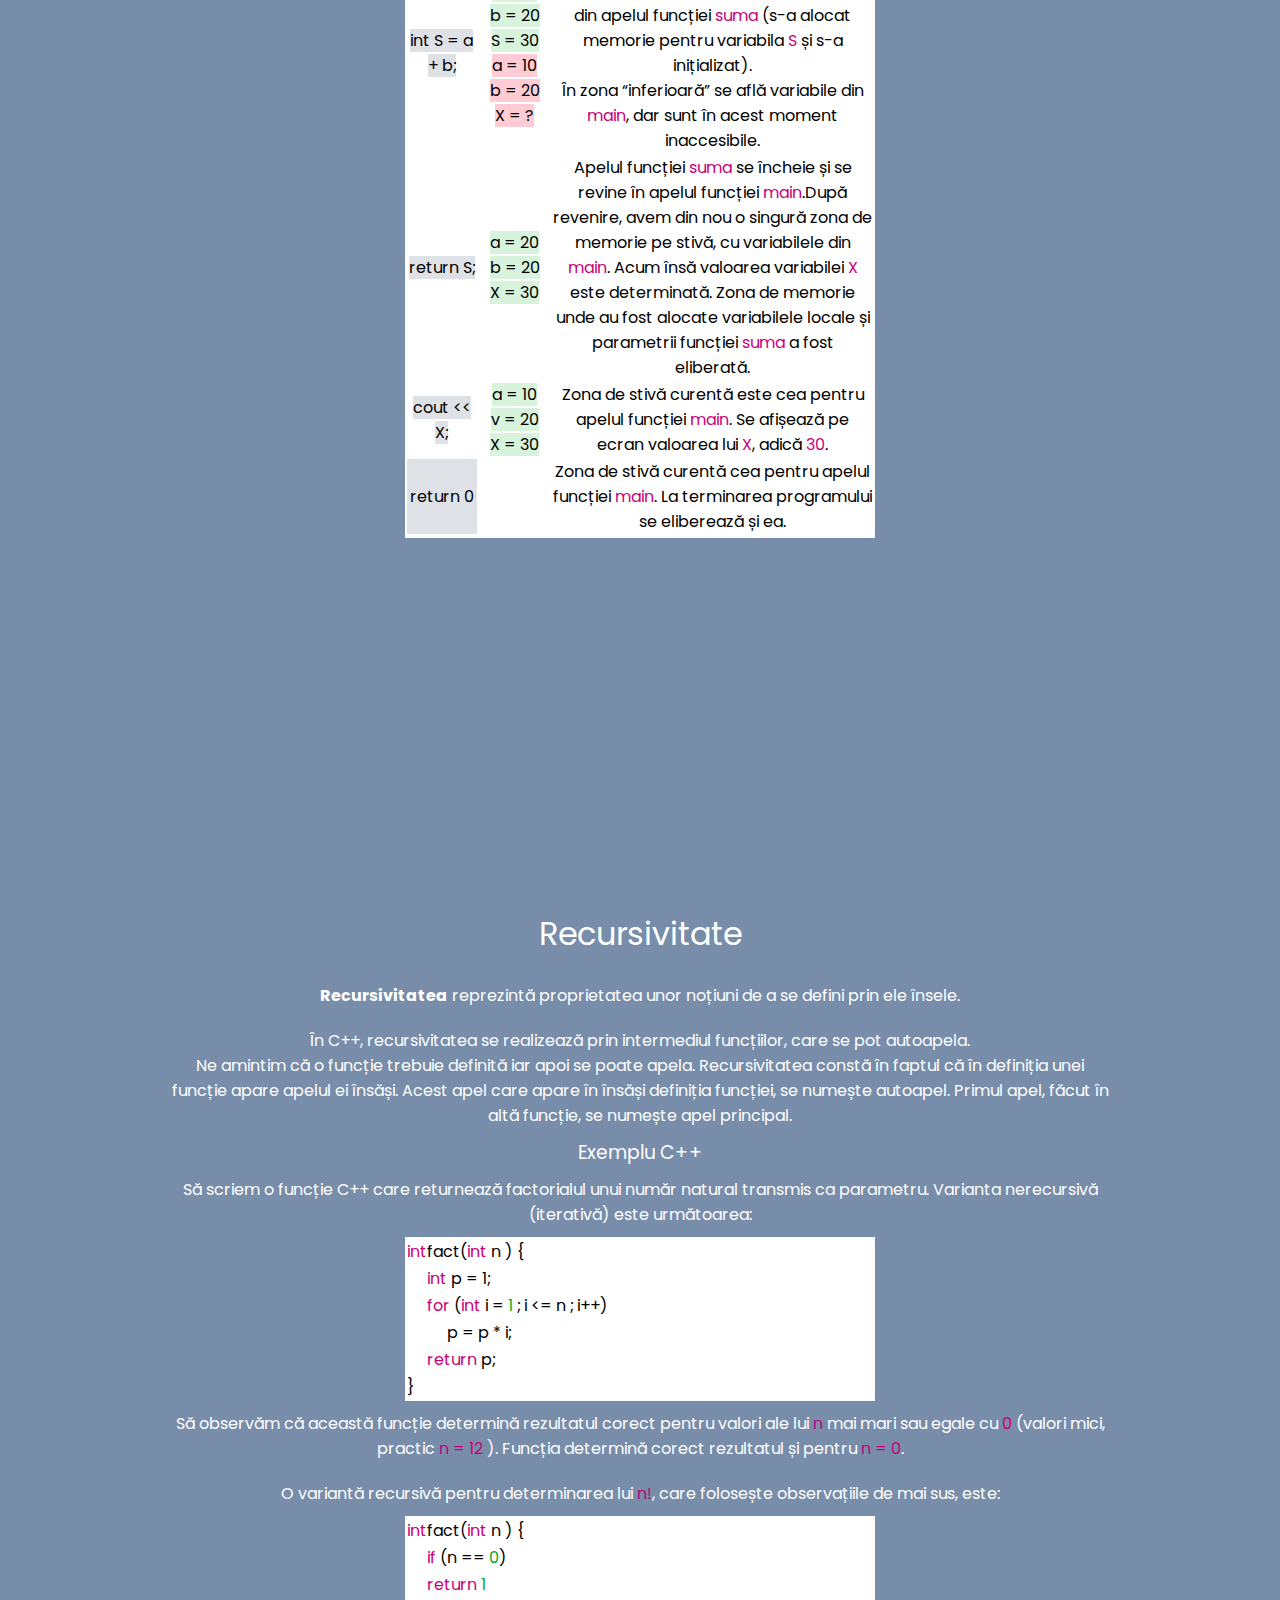
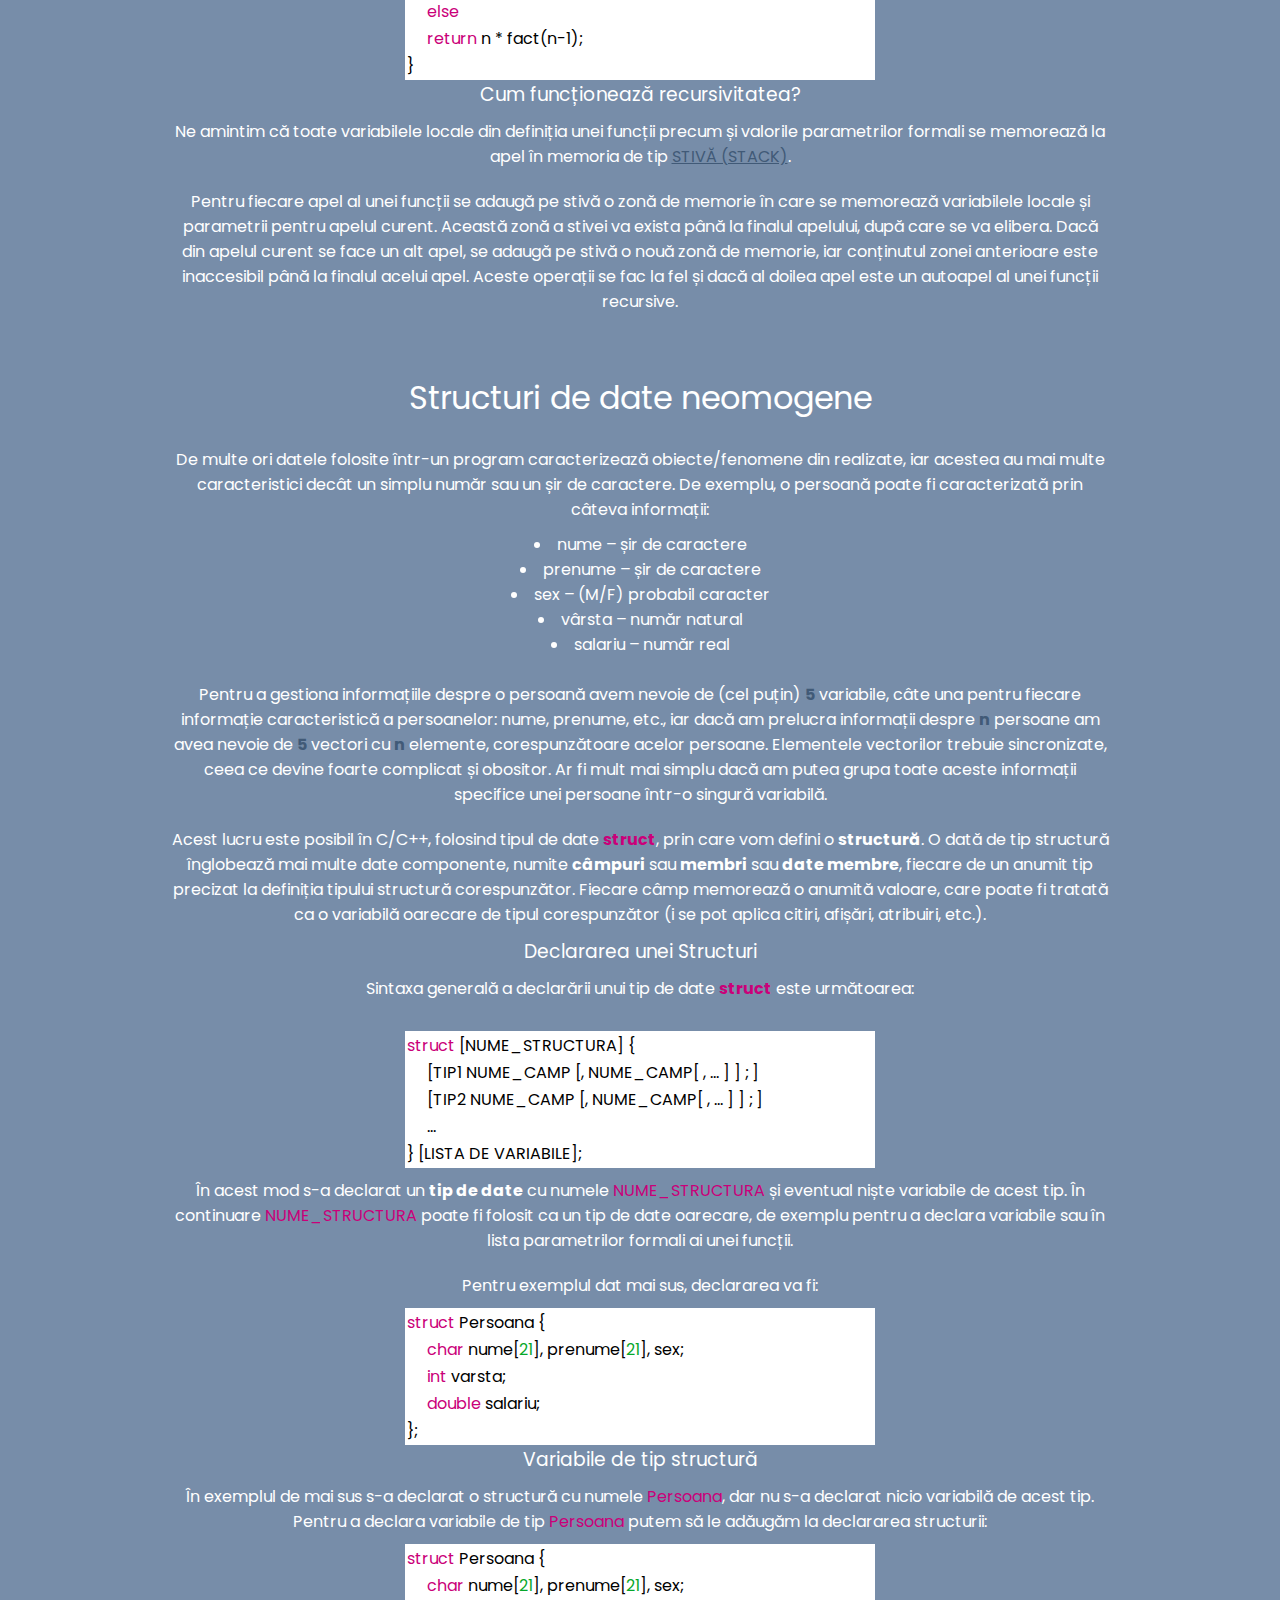
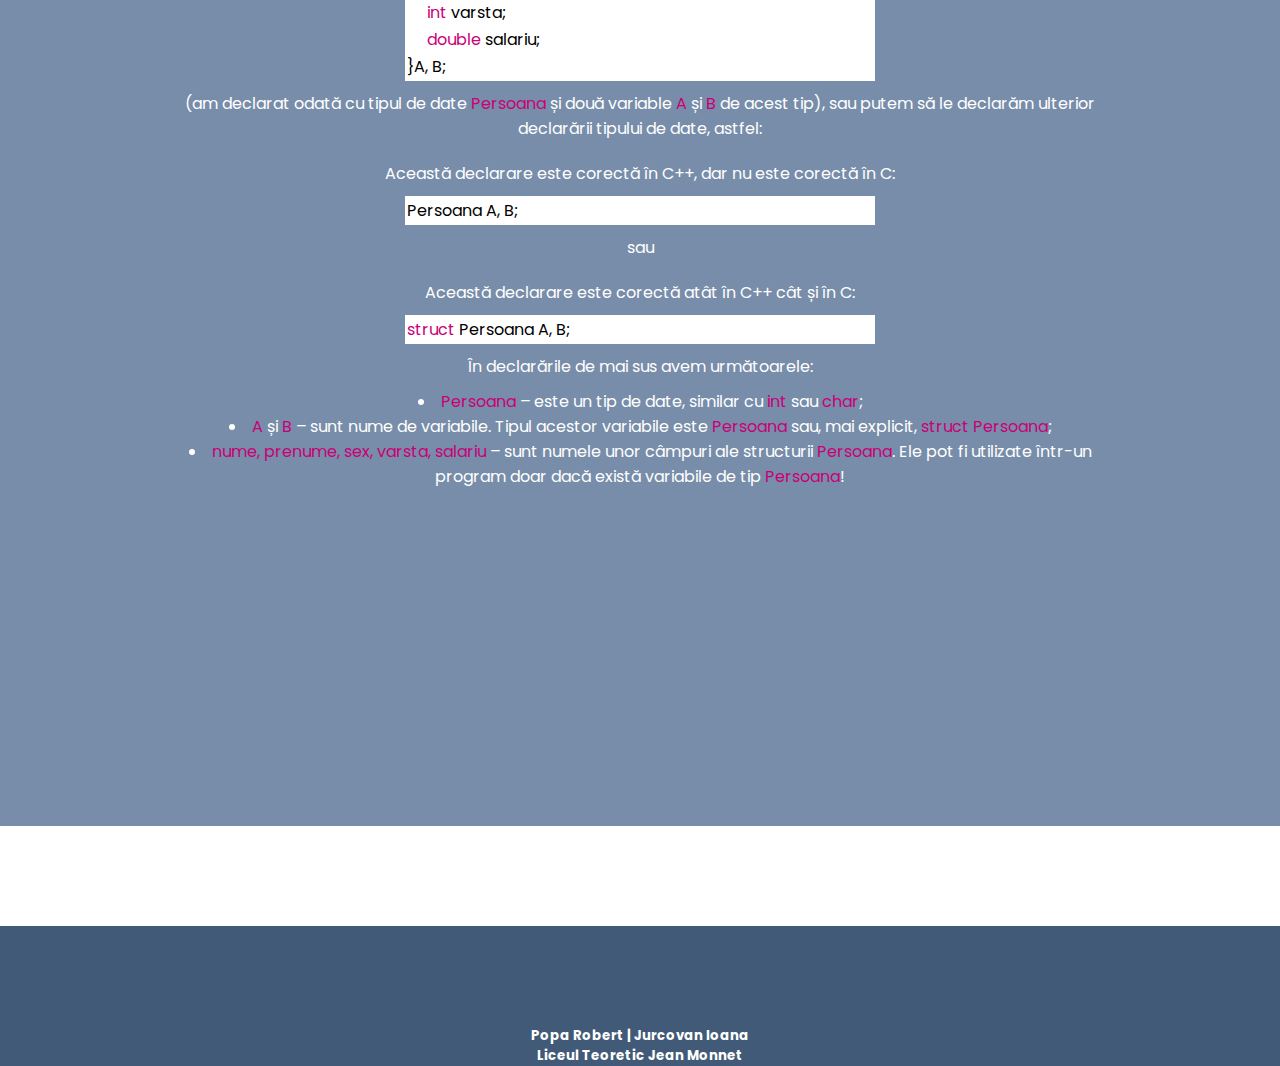
==== commit cdc52cae: "Update lectii.html" ====
--- a/lectii.html
+++ b/lectii.html
@@ -579,7 +579,7 @@
 </section>
 <div  style="width: 100%; background-color: #FFF; height: 100px;"></div>
 <footer style="padding-top: 100px;font-weight: lighter; background-color: #415a77; color: #FFF; text-align: center;">
-  <h5>Popa Robert</h5>
+  <h5>Popa Robert | Jurcovan Ioana</h5>
   <h5>Liceul Teoretic Jean Monnet</h5>
 </footer>
       
